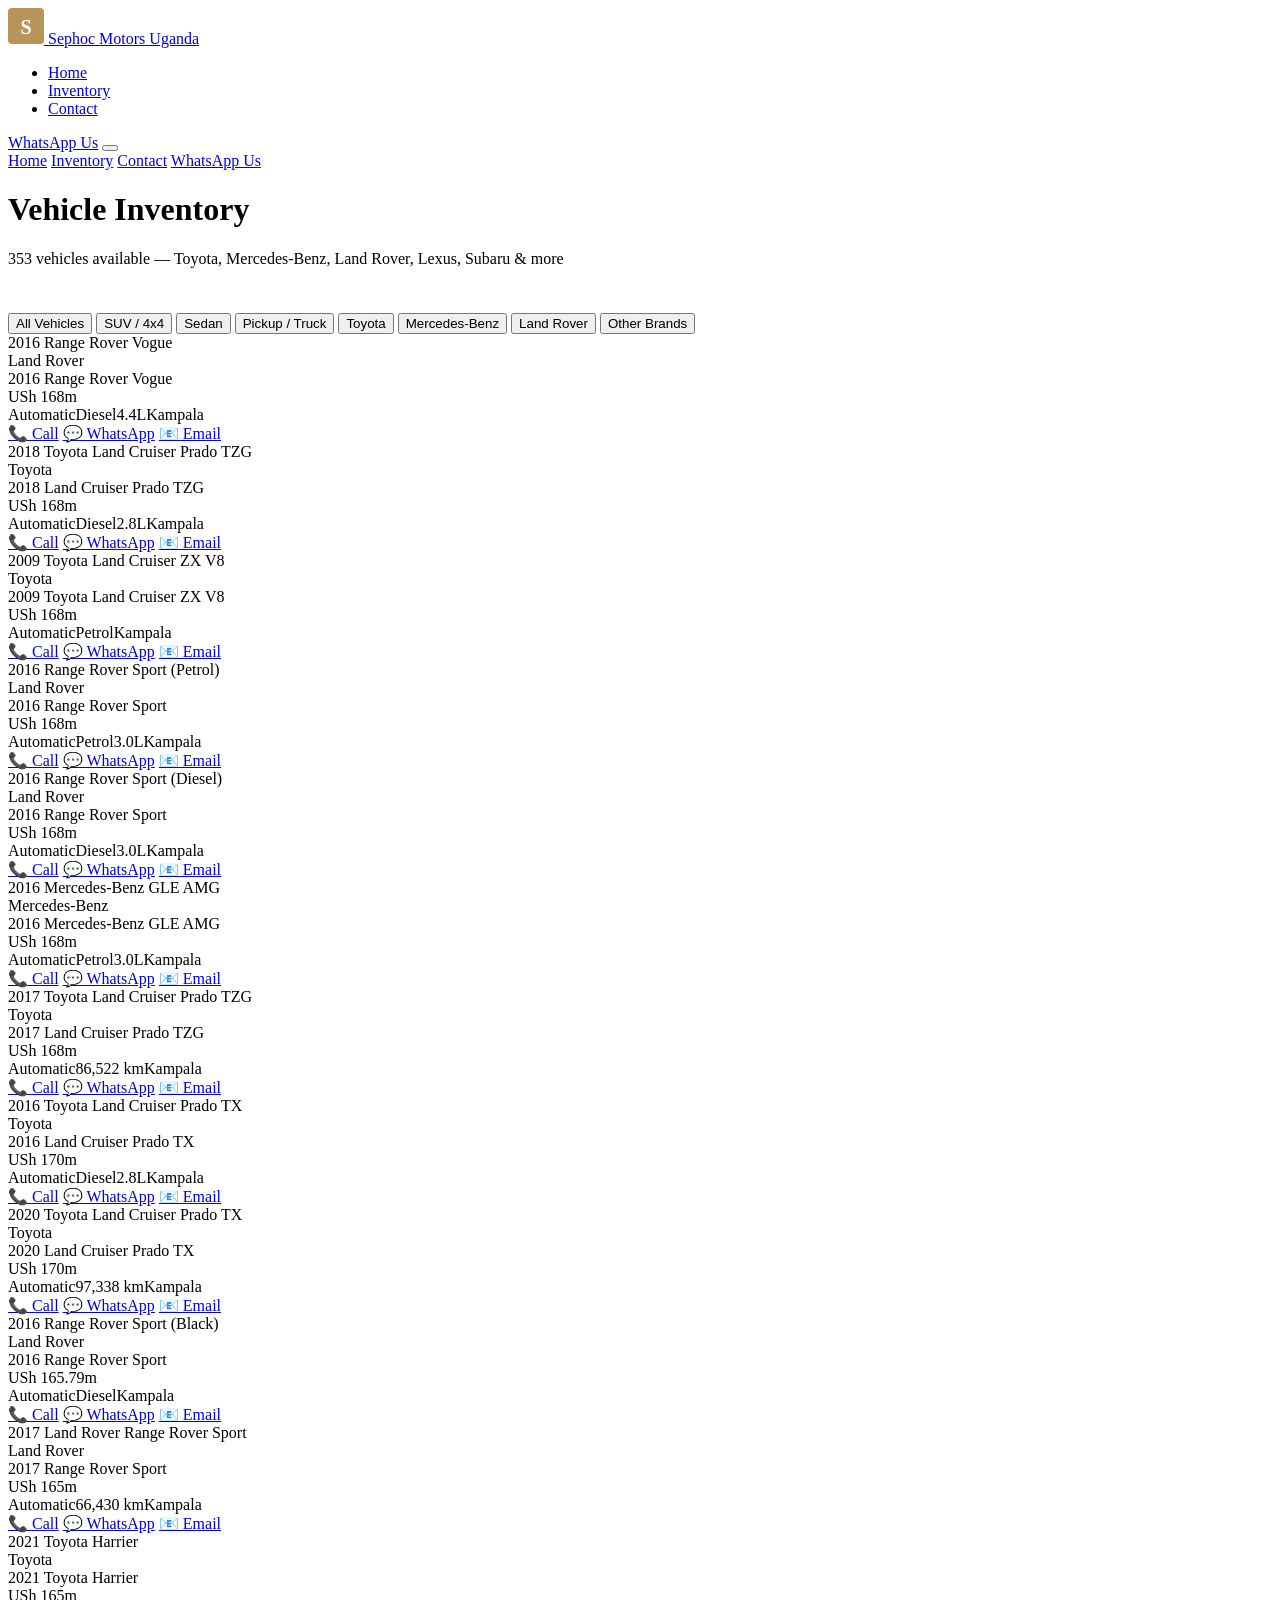
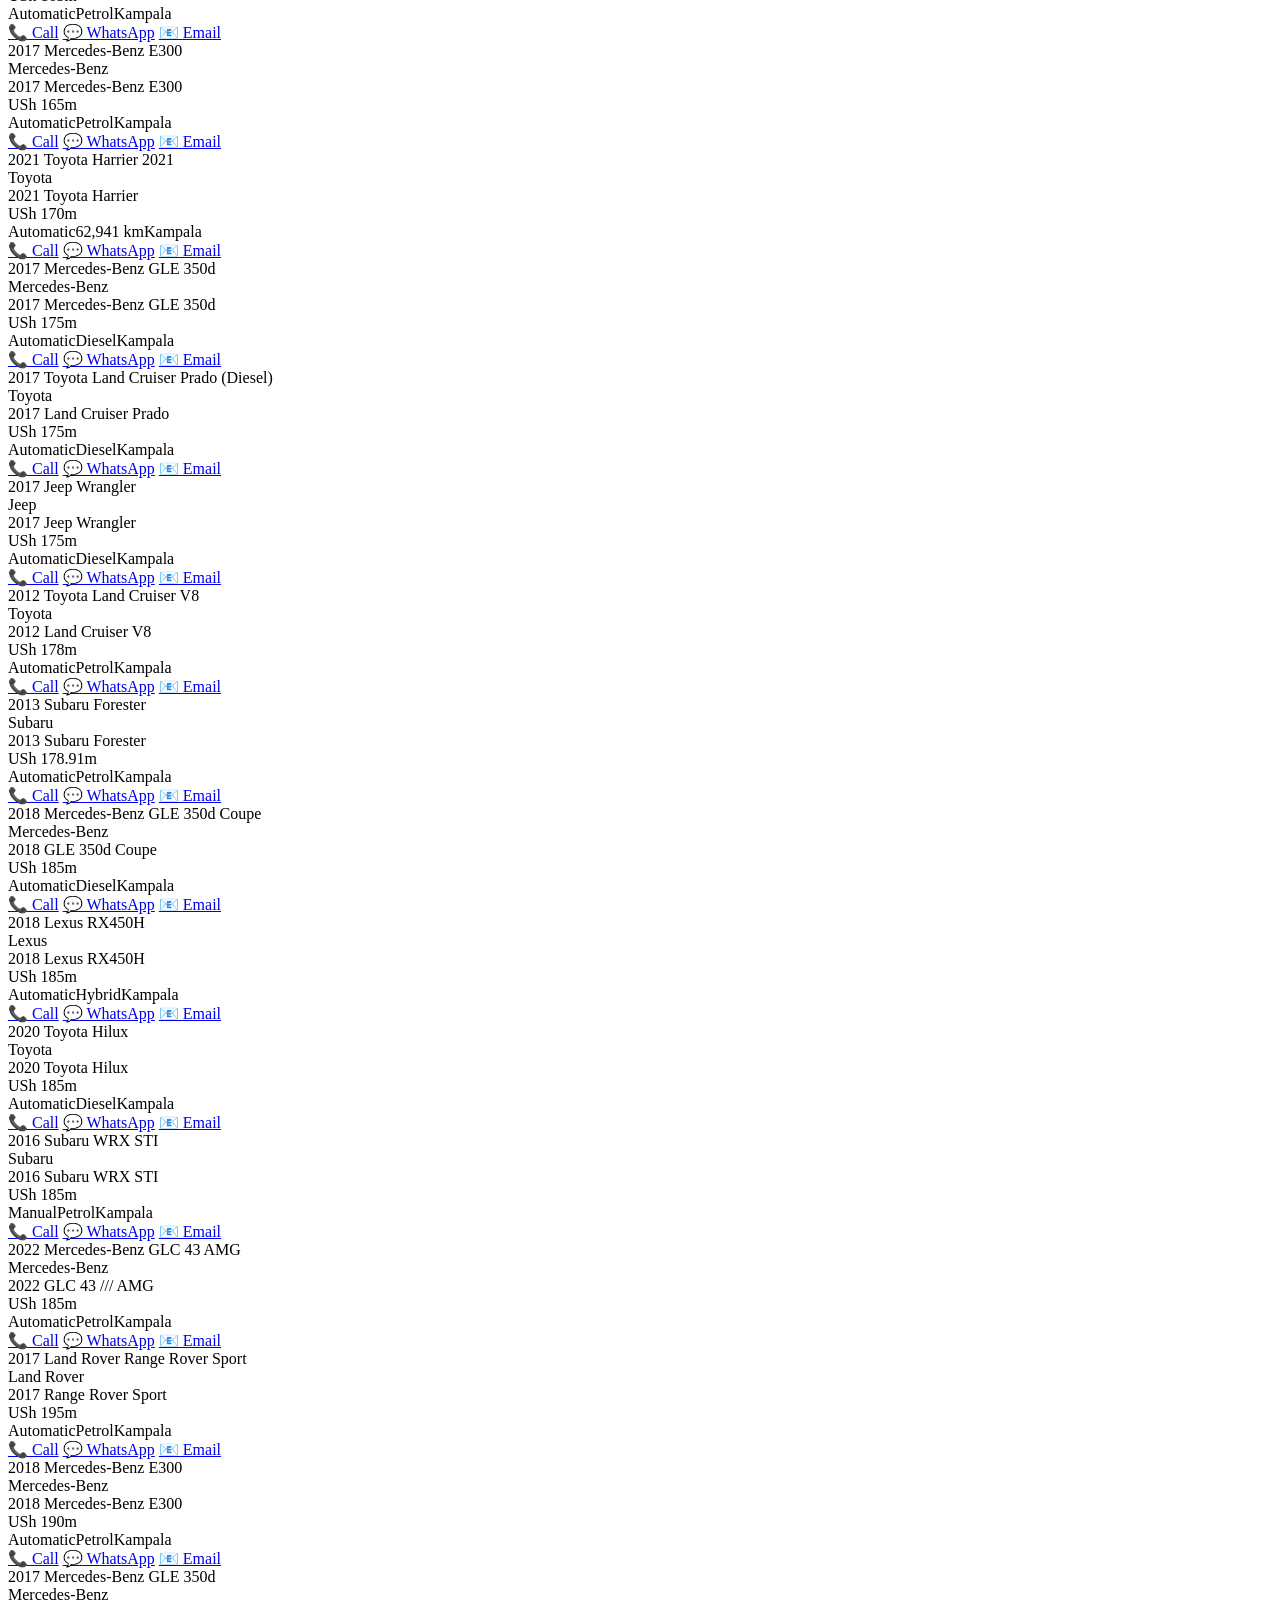
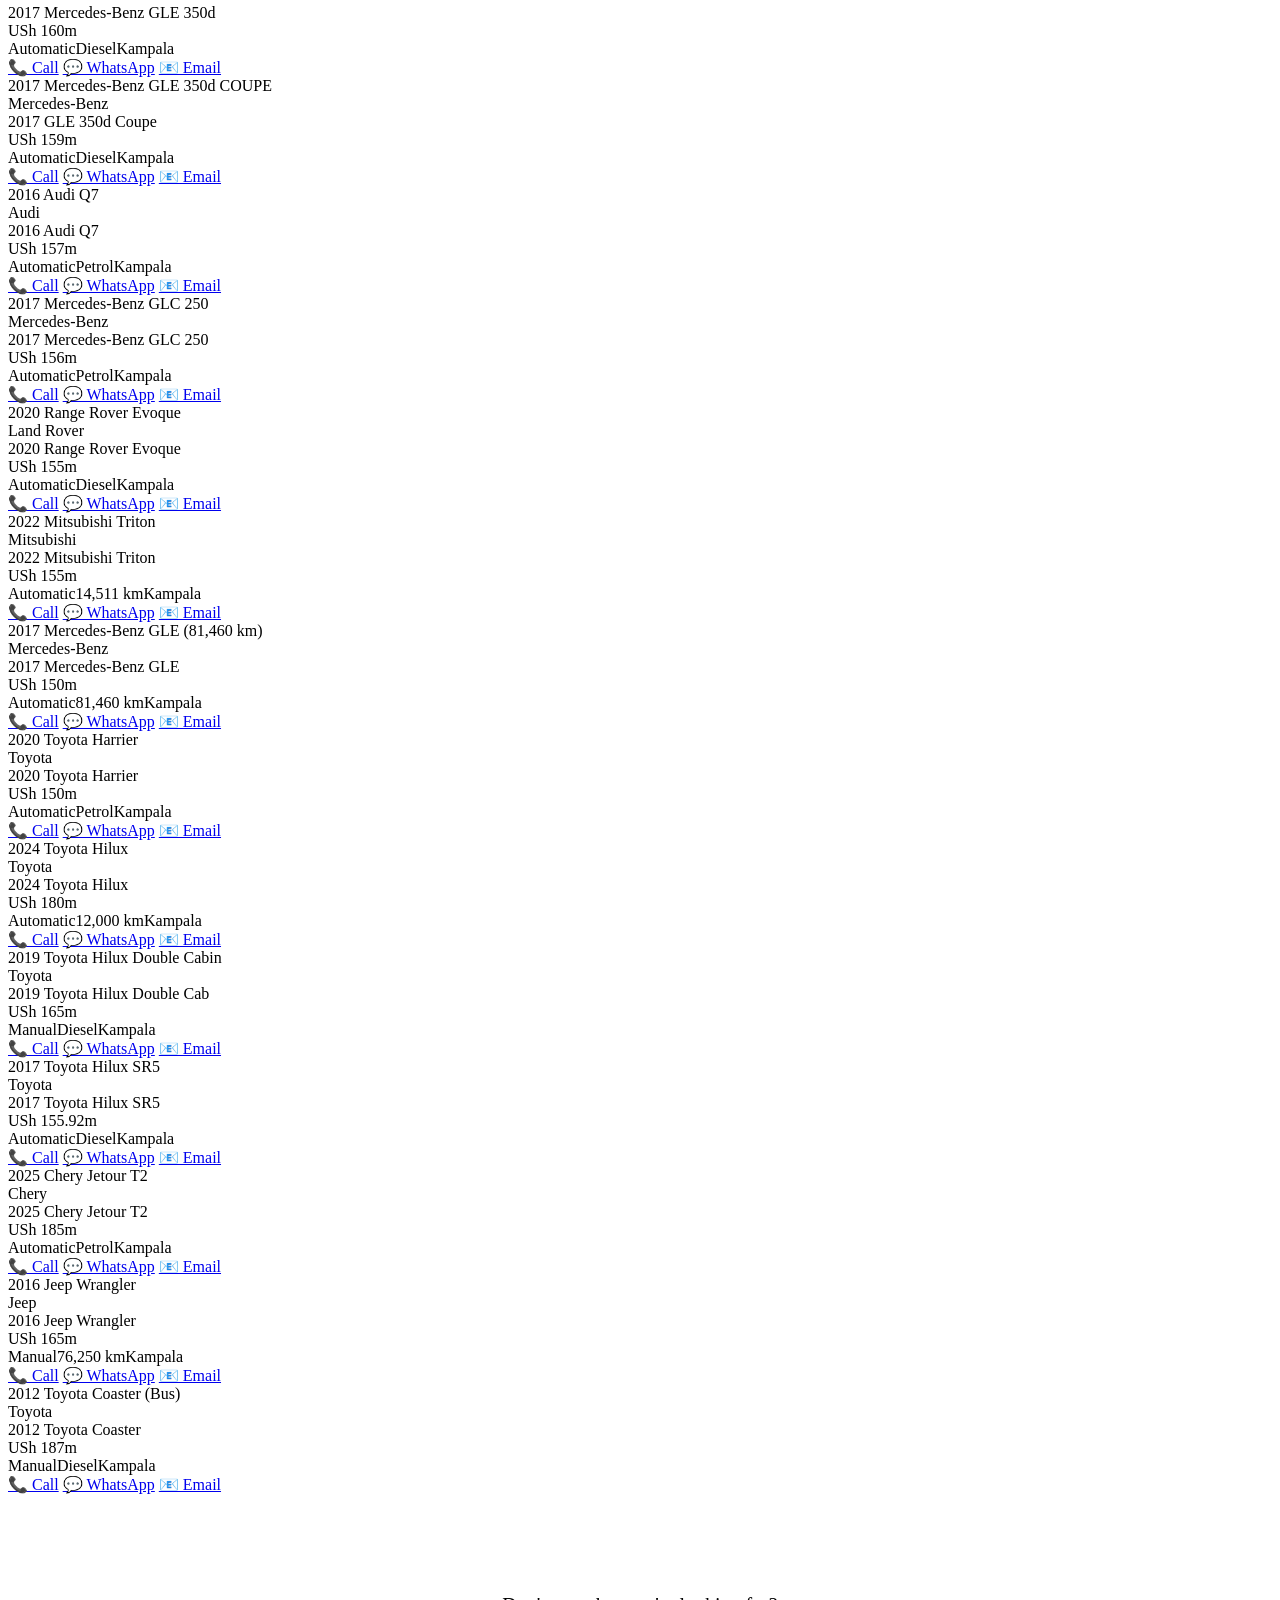
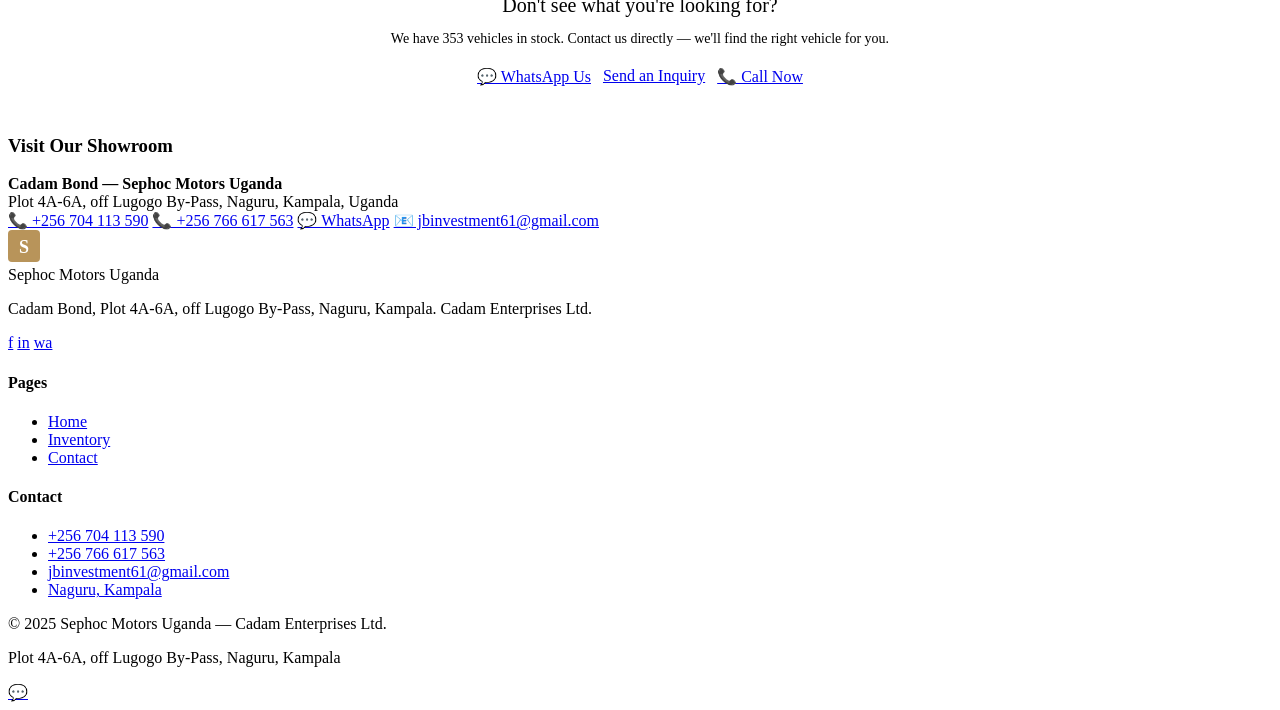
==== inventory.html @ d4e58c54 "Add files via upload" ====
<!DOCTYPE html>
<html lang="en">
<head>
<meta charset="UTF-8"/>
<meta name="viewport" content="width=device-width,initial-scale=1.0"/>
<title>Vehicle Inventory | Sephoc Motors Uganda — Cadam Bond, Naguru Kampala</title>
<meta name="description" content="Browse 353 vehicles at Sephoc Motors Uganda — Toyota, Mercedes-Benz, Land Rover, Lexus, Subaru, Jeep and more. Cadam Bond, Naguru, Kampala. Call +256704113590."/>
<meta name="keywords" content="cars for sale Uganda, Toyota Land Cruiser Uganda, Mercedes-Benz Uganda, Range Rover Uganda, Sephoc Motors inventory, buy car Kampala"/>
<meta name="robots" content="index,follow"/>
<link rel="stylesheet" href="style.css"/>
</head>
<body>

<!-- NAV -->
<nav class="nav">
  <div class="nav-inner">
    <a href="index.html" class="nav-logo">
      <svg width="36" height="36" viewBox="0 0 36 36" fill="none" xmlns="http://www.w3.org/2000/svg" style="flex-shrink:0;border-radius:4px;">
        <rect width="36" height="36" fill="#b8945a"/>
        <text x="18" y="26" text-anchor="middle" font-family="Georgia,serif" font-size="20" font-weight="bold" fill="white">S</text>
      </svg>
      <span>Sephoc <span>Motors</span> Uganda</span>
    </a>
    <ul class="nav-links">
      <li><a href="index.html">Home</a></li>
      <li><a href="inventory.html" class="active">Inventory</a></li>
      <li><a href="contact.html">Contact</a></li>
    </ul>
    <a href="https://wa.me/256704113590?text=Hi%20Sephoc%20Motors%2C%20I%27m%20interested%20in%20a%20vehicle." target="_blank" class="nav-cta">WhatsApp Us</a>
    <button class="nav-hamburger" onclick="toggleMenu()"><span></span><span></span><span></span></button>
  </div>
  <div class="mobile-menu" id="mobileMenu">
    <a href="index.html">Home</a>
    <a href="inventory.html">Inventory</a>
    <a href="contact.html">Contact</a>
    <a href="https://wa.me/256704113590?text=Hi%20Sephoc%20Motors%2C%20I%27m%20interested%20in%20a%20vehicle." target="_blank">WhatsApp Us</a>
  </div>
</nav>

<!-- PAGE HERO -->
<div class="page-hero">
  <h1>Vehicle <span>Inventory</span></h1>
  <p>353 vehicles available — Toyota, Mercedes-Benz, Land Rover, Lexus, Subaru & more</p>
  <p style="margin-top:8px;font-size:13px;color:rgba(255,255,255,0.4);">Cadam Bond, Plot 4A-6A, off Lugogo By-Pass, Naguru, Kampala &nbsp;|&nbsp; +256 704 113 590</p>
</div>

<!-- INVENTORY -->
<section class="section" style="background:var(--white);">
  <div class="container">

    <!-- Filter -->
    <div class="filter-bar" id="filterBar">
      <button class="filter-btn active" onclick="filterCars('all',this)">All Vehicles</button>
      <button class="filter-btn" onclick="filterCars('suv',this)">SUV / 4x4</button>
      <button class="filter-btn" onclick="filterCars('sedan',this)">Sedan</button>
      <button class="filter-btn" onclick="filterCars('pickup',this)">Pickup / Truck</button>
      <button class="filter-btn" onclick="filterCars('toyota',this)">Toyota</button>
      <button class="filter-btn" onclick="filterCars('mercedes',this)">Mercedes-Benz</button>
      <button class="filter-btn" onclick="filterCars('landrover',this)">Land Rover</button>
      <button class="filter-btn" onclick="filterCars('other',this)">Other Brands</button>
    </div>

    <div class="cars-grid" id="carsGrid">

      <!-- 1 -->
      <div class="car-card" data-type="suv" data-brand="landrover">
        <div class="car-img-placeholder">2016 Range Rover Vogue</div>
        <div class="car-info">
          <div class="car-make">Land Rover</div>
          <div class="car-name">2016 Range Rover Vogue</div>
          <div class="car-price">USh 168m</div>
          <div class="car-specs"><span class="spec-tag">Automatic</span><span class="spec-tag">Diesel</span><span class="spec-tag">4.4L</span><span class="spec-tag">Kampala</span></div>
        </div>
        <div class="card-actions">
          <a href="tel:+256704113590" class="btn btn-navy btn-sm">📞 Call</a>
          <a href="https://wa.me/256704113590?text=Hi%2C%20I%27m%20interested%20in%20the%202016%20Range%20Rover%20Vogue%20at%20USh%20168m." target="_blank" class="btn btn-wa btn-sm">💬 WhatsApp</a>
          <a href="mailto:jbinvestment61@gmail.com?subject=Inquiry%3A%202016%20Range%20Rover%20Vogue" class="btn btn-outline btn-sm">📧 Email</a>
        </div>
      </div>

      <!-- 2 -->
      <div class="car-card" data-type="suv" data-brand="toyota">
        <div class="car-img-placeholder">2018 Toyota Land Cruiser Prado TZG</div>
        <div class="car-info">
          <div class="car-make">Toyota</div>
          <div class="car-name">2018 Land Cruiser Prado TZG</div>
          <div class="car-price">USh 168m</div>
          <div class="car-specs"><span class="spec-tag">Automatic</span><span class="spec-tag">Diesel</span><span class="spec-tag">2.8L</span><span class="spec-tag">Kampala</span></div>
        </div>
        <div class="card-actions">
          <a href="tel:+256704113590" class="btn btn-navy btn-sm">📞 Call</a>
          <a href="https://wa.me/256704113590?text=Hi%2C%20I%27m%20interested%20in%20the%202018%20Toyota%20Land%20Cruiser%20Prado%20TZG%20at%20USh%20168m." target="_blank" class="btn btn-wa btn-sm">💬 WhatsApp</a>
          <a href="mailto:jbinvestment61@gmail.com?subject=Inquiry%3A%202018%20Toyota%20Land%20Cruiser%20Prado%20TZG" class="btn btn-outline btn-sm">📧 Email</a>
        </div>
      </div>

      <!-- 3 -->
      <div class="car-card" data-type="suv" data-brand="toyota">
        <div class="car-img-placeholder">2009 Toyota Land Cruiser ZX V8</div>
        <div class="car-info">
          <div class="car-make">Toyota</div>
          <div class="car-name">2009 Toyota Land Cruiser ZX V8</div>
          <div class="car-price">USh 168m</div>
          <div class="car-specs"><span class="spec-tag">Automatic</span><span class="spec-tag">Petrol</span><span class="spec-tag">Kampala</span></div>
        </div>
        <div class="card-actions">
          <a href="tel:+256704113590" class="btn btn-navy btn-sm">📞 Call</a>
          <a href="https://wa.me/256704113590?text=Hi%2C%20I%27m%20interested%20in%20the%202009%20Toyota%20Land%20Cruiser%20ZX%20V8%20at%20USh%20168m." target="_blank" class="btn btn-wa btn-sm">💬 WhatsApp</a>
          <a href="mailto:jbinvestment61@gmail.com?subject=Inquiry%3A%202009%20Toyota%20Land%20Cruiser%20ZX%20V8" class="btn btn-outline btn-sm">📧 Email</a>
        </div>
      </div>

      <!-- 4 -->
      <div class="car-card" data-type="suv" data-brand="landrover">
        <div class="car-img-placeholder">2016 Range Rover Sport (Petrol)</div>
        <div class="car-info">
          <div class="car-make">Land Rover</div>
          <div class="car-name">2016 Range Rover Sport</div>
          <div class="car-price">USh 168m</div>
          <div class="car-specs"><span class="spec-tag">Automatic</span><span class="spec-tag">Petrol</span><span class="spec-tag">3.0L</span><span class="spec-tag">Kampala</span></div>
        </div>
        <div class="card-actions">
          <a href="tel:+256704113590" class="btn btn-navy btn-sm">📞 Call</a>
          <a href="https://wa.me/256704113590?text=Hi%2C%20I%27m%20interested%20in%20the%202016%20Range%20Rover%20Sport%20(Petrol)%20at%20USh%20168m." target="_blank" class="btn btn-wa btn-sm">💬 WhatsApp</a>
          <a href="mailto:jbinvestment61@gmail.com?subject=Inquiry%3A%202016%20Range%20Rover%20Sport" class="btn btn-outline btn-sm">📧 Email</a>
        </div>
      </div>

      <!-- 5 -->
      <div class="car-card" data-type="suv" data-brand="landrover">
        <div class="car-img-placeholder">2016 Range Rover Sport (Diesel)</div>
        <div class="car-info">
          <div class="car-make">Land Rover</div>
          <div class="car-name">2016 Range Rover Sport</div>
          <div class="car-price">USh 168m</div>
          <div class="car-specs"><span class="spec-tag">Automatic</span><span class="spec-tag">Diesel</span><span class="spec-tag">3.0L</span><span class="spec-tag">Kampala</span></div>
        </div>
        <div class="card-actions">
          <a href="tel:+256704113590" class="btn btn-navy btn-sm">📞 Call</a>
          <a href="https://wa.me/256704113590?text=Hi%2C%20I%27m%20interested%20in%20the%202016%20Range%20Rover%20Sport%20Diesel%20at%20USh%20168m." target="_blank" class="btn btn-wa btn-sm">💬 WhatsApp</a>
          <a href="mailto:jbinvestment61@gmail.com?subject=Inquiry%3A%202016%20Range%20Rover%20Sport%20Diesel" class="btn btn-outline btn-sm">📧 Email</a>
        </div>
      </div>

      <!-- 6 -->
      <div class="car-card" data-type="suv" data-brand="mercedes">
        <div class="car-img-placeholder">2016 Mercedes-Benz GLE AMG</div>
        <div class="car-info">
          <div class="car-make">Mercedes-Benz</div>
          <div class="car-name">2016 Mercedes-Benz GLE AMG</div>
          <div class="car-price">USh 168m</div>
          <div class="car-specs"><span class="spec-tag">Automatic</span><span class="spec-tag">Petrol</span><span class="spec-tag">3.0L</span><span class="spec-tag">Kampala</span></div>
        </div>
        <div class="card-actions">
          <a href="tel:+256704113590" class="btn btn-navy btn-sm">📞 Call</a>
          <a href="https://wa.me/256704113590?text=Hi%2C%20I%27m%20interested%20in%20the%202016%20Mercedes-Benz%20GLE%20AMG%20at%20USh%20168m." target="_blank" class="btn btn-wa btn-sm">💬 WhatsApp</a>
          <a href="mailto:jbinvestment61@gmail.com?subject=Inquiry%3A%202016%20Mercedes-Benz%20GLE%20AMG" class="btn btn-outline btn-sm">📧 Email</a>
        </div>
      </div>

      <!-- 7 -->
      <div class="car-card" data-type="suv" data-brand="toyota">
        <div class="car-img-placeholder">2017 Toyota Land Cruiser Prado TZG</div>
        <div class="car-info">
          <div class="car-make">Toyota</div>
          <div class="car-name">2017 Land Cruiser Prado TZG</div>
          <div class="car-price">USh 168m</div>
          <div class="car-specs"><span class="spec-tag">Automatic</span><span class="spec-tag">86,522 km</span><span class="spec-tag">Kampala</span></div>
        </div>
        <div class="card-actions">
          <a href="tel:+256704113590" class="btn btn-navy btn-sm">📞 Call</a>
          <a href="https://wa.me/256704113590?text=Hi%2C%20I%27m%20interested%20in%20the%202017%20Toyota%20Land%20Cruiser%20Prado%20TZG%20at%20USh%20168m." target="_blank" class="btn btn-wa btn-sm">💬 WhatsApp</a>
          <a href="mailto:jbinvestment61@gmail.com?subject=Inquiry%3A%202017%20Toyota%20Land%20Cruiser%20Prado%20TZG" class="btn btn-outline btn-sm">📧 Email</a>
        </div>
      </div>

      <!-- 8 -->
      <div class="car-card" data-type="suv" data-brand="toyota">
        <div class="car-img-placeholder">2016 Toyota Land Cruiser Prado TX</div>
        <div class="car-info">
          <div class="car-make">Toyota</div>
          <div class="car-name">2016 Land Cruiser Prado TX</div>
          <div class="car-price">USh 170m</div>
          <div class="car-specs"><span class="spec-tag">Automatic</span><span class="spec-tag">Diesel</span><span class="spec-tag">2.8L</span><span class="spec-tag">Kampala</span></div>
        </div>
        <div class="card-actions">
          <a href="tel:+256704113590" class="btn btn-navy btn-sm">📞 Call</a>
          <a href="https://wa.me/256704113590?text=Hi%2C%20I%27m%20interested%20in%20the%202016%20Toyota%20Land%20Cruiser%20Prado%20TX%20at%20USh%20170m." target="_blank" class="btn btn-wa btn-sm">💬 WhatsApp</a>
          <a href="mailto:jbinvestment61@gmail.com?subject=Inquiry%3A%202016%20Toyota%20Land%20Cruiser%20Prado%20TX" class="btn btn-outline btn-sm">📧 Email</a>
        </div>
      </div>

      <!-- 9 -->
      <div class="car-card" data-type="suv" data-brand="toyota">
        <div class="car-img-placeholder">2020 Toyota Land Cruiser Prado TX</div>
        <div class="car-info">
          <div class="car-make">Toyota</div>
          <div class="car-name">2020 Land Cruiser Prado TX</div>
          <div class="car-price">USh 170m</div>
          <div class="car-specs"><span class="spec-tag">Automatic</span><span class="spec-tag">97,338 km</span><span class="spec-tag">Kampala</span></div>
        </div>
        <div class="card-actions">
          <a href="tel:+256704113590" class="btn btn-navy btn-sm">📞 Call</a>
          <a href="https://wa.me/256704113590?text=Hi%2C%20I%27m%20interested%20in%20the%202020%20Toyota%20Land%20Cruiser%20Prado%20TX%20at%20USh%20170m." target="_blank" class="btn btn-wa btn-sm">💬 WhatsApp</a>
          <a href="mailto:jbinvestment61@gmail.com?subject=Inquiry%3A%202020%20Toyota%20Land%20Cruiser%20Prado%20TX" class="btn btn-outline btn-sm">📧 Email</a>
        </div>
      </div>

      <!-- 10 -->
      <div class="car-card" data-type="suv" data-brand="landrover">
        <div class="car-img-placeholder">2016 Range Rover Sport (Black)</div>
        <div class="car-info">
          <div class="car-make">Land Rover</div>
          <div class="car-name">2016 Range Rover Sport</div>
          <div class="car-price">USh 165.79m</div>
          <div class="car-specs"><span class="spec-tag">Automatic</span><span class="spec-tag">Diesel</span><span class="spec-tag">Kampala</span></div>
        </div>
        <div class="card-actions">
          <a href="tel:+256704113590" class="btn btn-navy btn-sm">📞 Call</a>
          <a href="https://wa.me/256704113590?text=Hi%2C%20I%27m%20interested%20in%20the%202016%20Range%20Rover%20Sport%20at%20USh%20165.79m." target="_blank" class="btn btn-wa btn-sm">💬 WhatsApp</a>
          <a href="mailto:jbinvestment61@gmail.com?subject=Inquiry%3A%202016%20Range%20Rover%20Sport" class="btn btn-outline btn-sm">📧 Email</a>
        </div>
      </div>

      <!-- 11 -->
      <div class="car-card" data-type="suv" data-brand="landrover">
        <div class="car-img-placeholder">2017 Land Rover Range Rover Sport</div>
        <div class="car-info">
          <div class="car-make">Land Rover</div>
          <div class="car-name">2017 Range Rover Sport</div>
          <div class="car-price">USh 165m</div>
          <div class="car-specs"><span class="spec-tag">Automatic</span><span class="spec-tag">66,430 km</span><span class="spec-tag">Kampala</span></div>
        </div>
        <div class="card-actions">
          <a href="tel:+256704113590" class="btn btn-navy btn-sm">📞 Call</a>
          <a href="https://wa.me/256704113590?text=Hi%2C%20I%27m%20interested%20in%20the%202017%20Range%20Rover%20Sport%20at%20USh%20165m." target="_blank" class="btn btn-wa btn-sm">💬 WhatsApp</a>
          <a href="mailto:jbinvestment61@gmail.com?subject=Inquiry%3A%202017%20Range%20Rover%20Sport" class="btn btn-outline btn-sm">📧 Email</a>
        </div>
      </div>

      <!-- 12 -->
      <div class="car-card" data-type="suv" data-brand="toyota">
        <div class="car-img-placeholder">2021 Toyota Harrier</div>
        <div class="car-info">
          <div class="car-make">Toyota</div>
          <div class="car-name">2021 Toyota Harrier</div>
          <div class="car-price">USh 165m</div>
          <div class="car-specs"><span class="spec-tag">Automatic</span><span class="spec-tag">Petrol</span><span class="spec-tag">Kampala</span></div>
        </div>
        <div class="card-actions">
          <a href="tel:+256704113590" class="btn btn-navy btn-sm">📞 Call</a>
          <a href="https://wa.me/256704113590?text=Hi%2C%20I%27m%20interested%20in%20the%202021%20Toyota%20Harrier%20at%20USh%20165m." target="_blank" class="btn btn-wa btn-sm">💬 WhatsApp</a>
          <a href="mailto:jbinvestment61@gmail.com?subject=Inquiry%3A%202021%20Toyota%20Harrier" class="btn btn-outline btn-sm">📧 Email</a>
        </div>
      </div>

      <!-- 13 -->
      <div class="car-card" data-type="sedan" data-brand="mercedes">
        <div class="car-img-placeholder">2017 Mercedes-Benz E300</div>
        <div class="car-info">
          <div class="car-make">Mercedes-Benz</div>
          <div class="car-name">2017 Mercedes-Benz E300</div>
          <div class="car-price">USh 165m</div>
          <div class="car-specs"><span class="spec-tag">Automatic</span><span class="spec-tag">Petrol</span><span class="spec-tag">Kampala</span></div>
        </div>
        <div class="card-actions">
          <a href="tel:+256704113590" class="btn btn-navy btn-sm">📞 Call</a>
          <a href="https://wa.me/256704113590?text=Hi%2C%20I%27m%20interested%20in%20the%202017%20Mercedes-Benz%20E300%20at%20USh%20165m." target="_blank" class="btn btn-wa btn-sm">💬 WhatsApp</a>
          <a href="mailto:jbinvestment61@gmail.com?subject=Inquiry%3A%202017%20Mercedes-Benz%20E300" class="btn btn-outline btn-sm">📧 Email</a>
        </div>
      </div>

      <!-- 14 -->
      <div class="car-card" data-type="suv" data-brand="toyota">
        <div class="car-img-placeholder">2021 Toyota Harrier 2021</div>
        <div class="car-info">
          <div class="car-make">Toyota</div>
          <div class="car-name">2021 Toyota Harrier</div>
          <div class="car-price">USh 170m</div>
          <div class="car-specs"><span class="spec-tag">Automatic</span><span class="spec-tag">62,941 km</span><span class="spec-tag">Kampala</span></div>
        </div>
        <div class="card-actions">
          <a href="tel:+256704113590" class="btn btn-navy btn-sm">📞 Call</a>
          <a href="https://wa.me/256704113590?text=Hi%2C%20I%27m%20interested%20in%20the%202021%20Toyota%20Harrier%20at%20USh%20170m." target="_blank" class="btn btn-wa btn-sm">💬 WhatsApp</a>
          <a href="mailto:jbinvestment61@gmail.com?subject=Inquiry%3A%202021%20Toyota%20Harrier%20170m" class="btn btn-outline btn-sm">📧 Email</a>
        </div>
      </div>

      <!-- 15 -->
      <div class="car-card" data-type="suv" data-brand="mercedes">
        <div class="car-img-placeholder">2017 Mercedes-Benz GLE 350d</div>
        <div class="car-info">
          <div class="car-make">Mercedes-Benz</div>
          <div class="car-name">2017 Mercedes-Benz GLE 350d</div>
          <div class="car-price">USh 175m</div>
          <div class="car-specs"><span class="spec-tag">Automatic</span><span class="spec-tag">Diesel</span><span class="spec-tag">Kampala</span></div>
        </div>
        <div class="card-actions">
          <a href="tel:+256704113590" class="btn btn-navy btn-sm">📞 Call</a>
          <a href="https://wa.me/256704113590?text=Hi%2C%20I%27m%20interested%20in%20the%202017%20Mercedes-Benz%20GLE%20350d%20at%20USh%20175m." target="_blank" class="btn btn-wa btn-sm">💬 WhatsApp</a>
          <a href="mailto:jbinvestment61@gmail.com?subject=Inquiry%3A%202017%20Mercedes-Benz%20GLE%20350d%20175m" class="btn btn-outline btn-sm">📧 Email</a>
        </div>
      </div>

      <!-- 16 -->
      <div class="car-card" data-type="suv" data-brand="toyota">
        <div class="car-img-placeholder">2017 Toyota Land Cruiser Prado (Diesel)</div>
        <div class="car-info">
          <div class="car-make">Toyota</div>
          <div class="car-name">2017 Land Cruiser Prado</div>
          <div class="car-price">USh 175m</div>
          <div class="car-specs"><span class="spec-tag">Automatic</span><span class="spec-tag">Diesel</span><span class="spec-tag">Kampala</span></div>
        </div>
        <div class="card-actions">
          <a href="tel:+256704113590" class="btn btn-navy btn-sm">📞 Call</a>
          <a href="https://wa.me/256704113590?text=Hi%2C%20I%27m%20interested%20in%20the%202017%20Toyota%20Land%20Cruiser%20Prado%20at%20USh%20175m." target="_blank" class="btn btn-wa btn-sm">💬 WhatsApp</a>
          <a href="mailto:jbinvestment61@gmail.com?subject=Inquiry%3A%202017%20Toyota%20Land%20Cruiser%20Prado%20175m" class="btn btn-outline btn-sm">📧 Email</a>
        </div>
      </div>

      <!-- 17 -->
      <div class="car-card" data-type="suv" data-brand="other">
        <div class="car-img-placeholder">2017 Jeep Wrangler</div>
        <div class="car-info">
          <div class="car-make">Jeep</div>
          <div class="car-name">2017 Jeep Wrangler</div>
          <div class="car-price">USh 175m</div>
          <div class="car-specs"><span class="spec-tag">Automatic</span><span class="spec-tag">Diesel</span><span class="spec-tag">Kampala</span></div>
        </div>
        <div class="card-actions">
          <a href="tel:+256704113590" class="btn btn-navy btn-sm">📞 Call</a>
          <a href="https://wa.me/256704113590?text=Hi%2C%20I%27m%20interested%20in%20the%202017%20Jeep%20Wrangler%20at%20USh%20175m." target="_blank" class="btn btn-wa btn-sm">💬 WhatsApp</a>
          <a href="mailto:jbinvestment61@gmail.com?subject=Inquiry%3A%202017%20Jeep%20Wrangler" class="btn btn-outline btn-sm">📧 Email</a>
        </div>
      </div>

      <!-- 18 -->
      <div class="car-card" data-type="suv" data-brand="other">
        <div class="car-img-placeholder">2012 Toyota Land Cruiser V8</div>
        <div class="car-info">
          <div class="car-make">Toyota</div>
          <div class="car-name">2012 Land Cruiser V8</div>
          <div class="car-price">USh 178m</div>
          <div class="car-specs"><span class="spec-tag">Automatic</span><span class="spec-tag">Petrol</span><span class="spec-tag">Kampala</span></div>
        </div>
        <div class="card-actions">
          <a href="tel:+256704113590" class="btn btn-navy btn-sm">📞 Call</a>
          <a href="https://wa.me/256704113590?text=Hi%2C%20I%27m%20interested%20in%20the%202012%20Toyota%20Land%20Cruiser%20V8%20at%20USh%20178m." target="_blank" class="btn btn-wa btn-sm">💬 WhatsApp</a>
          <a href="mailto:jbinvestment61@gmail.com?subject=Inquiry%3A%202012%20Toyota%20Land%20Cruiser%20V8" class="btn btn-outline btn-sm">📧 Email</a>
        </div>
      </div>

      <!-- 19 -->
      <div class="car-card" data-type="suv" data-brand="other">
        <div class="car-img-placeholder">2013 Subaru Forester</div>
        <div class="car-info">
          <div class="car-make">Subaru</div>
          <div class="car-name">2013 Subaru Forester</div>
          <div class="car-price">USh 178.91m</div>
          <div class="car-specs"><span class="spec-tag">Automatic</span><span class="spec-tag">Petrol</span><span class="spec-tag">Kampala</span></div>
        </div>
        <div class="card-actions">
          <a href="tel:+256704113590" class="btn btn-navy btn-sm">📞 Call</a>
          <a href="https://wa.me/256704113590?text=Hi%2C%20I%27m%20interested%20in%20the%202013%20Subaru%20Forester%20at%20USh%20178.91m." target="_blank" class="btn btn-wa btn-sm">💬 WhatsApp</a>
          <a href="mailto:jbinvestment61@gmail.com?subject=Inquiry%3A%202013%20Subaru%20Forester" class="btn btn-outline btn-sm">📧 Email</a>
        </div>
      </div>

      <!-- 20 -->
      <div class="car-card" data-type="suv" data-brand="mercedes">
        <div class="car-img-placeholder">2018 Mercedes-Benz GLE 350d Coupe</div>
        <div class="car-info">
          <div class="car-make">Mercedes-Benz</div>
          <div class="car-name">2018 GLE 350d Coupe</div>
          <div class="car-price">USh 185m</div>
          <div class="car-specs"><span class="spec-tag">Automatic</span><span class="spec-tag">Diesel</span><span class="spec-tag">Kampala</span></div>
        </div>
        <div class="card-actions">
          <a href="tel:+256704113590" class="btn btn-navy btn-sm">📞 Call</a>
          <a href="https://wa.me/256704113590?text=Hi%2C%20I%27m%20interested%20in%20the%202018%20Mercedes-Benz%20GLE%20350d%20Coupe%20at%20USh%20185m." target="_blank" class="btn btn-wa btn-sm">💬 WhatsApp</a>
          <a href="mailto:jbinvestment61@gmail.com?subject=Inquiry%3A%202018%20Mercedes-Benz%20GLE%20350d%20Coupe" class="btn btn-outline btn-sm">📧 Email</a>
        </div>
      </div>

      <!-- 21 -->
      <div class="car-card" data-type="suv" data-brand="other">
        <div class="car-img-placeholder">2018 Lexus RX450H</div>
        <div class="car-info">
          <div class="car-make">Lexus</div>
          <div class="car-name">2018 Lexus RX450H</div>
          <div class="car-price">USh 185m</div>
          <div class="car-specs"><span class="spec-tag">Automatic</span><span class="spec-tag">Hybrid</span><span class="spec-tag">Kampala</span></div>
        </div>
        <div class="card-actions">
          <a href="tel:+256704113590" class="btn btn-navy btn-sm">📞 Call</a>
          <a href="https://wa.me/256704113590?text=Hi%2C%20I%27m%20interested%20in%20the%202018%20Lexus%20RX450H%20at%20USh%20185m." target="_blank" class="btn btn-wa btn-sm">💬 WhatsApp</a>
          <a href="mailto:jbinvestment61@gmail.com?subject=Inquiry%3A%202018%20Lexus%20RX450H" class="btn btn-outline btn-sm">📧 Email</a>
        </div>
      </div>

      <!-- 22 -->
      <div class="car-card" data-type="pickup" data-brand="toyota">
        <div class="car-img-placeholder">2020 Toyota Hilux</div>
        <div class="car-info">
          <div class="car-make">Toyota</div>
          <div class="car-name">2020 Toyota Hilux</div>
          <div class="car-price">USh 185m</div>
          <div class="car-specs"><span class="spec-tag">Automatic</span><span class="spec-tag">Diesel</span><span class="spec-tag">Kampala</span></div>
        </div>
        <div class="card-actions">
          <a href="tel:+256704113590" class="btn btn-navy btn-sm">📞 Call</a>
          <a href="https://wa.me/256704113590?text=Hi%2C%20I%27m%20interested%20in%20the%202020%20Toyota%20Hilux%20at%20USh%20185m." target="_blank" class="btn btn-wa btn-sm">💬 WhatsApp</a>
          <a href="mailto:jbinvestment61@gmail.com?subject=Inquiry%3A%202020%20Toyota%20Hilux" class="btn btn-outline btn-sm">📧 Email</a>
        </div>
      </div>

      <!-- 23 -->
      <div class="car-card" data-type="other" data-brand="other">
        <div class="car-img-placeholder">2016 Subaru WRX STI</div>
        <div class="car-info">
          <div class="car-make">Subaru</div>
          <div class="car-name">2016 Subaru WRX STI</div>
          <div class="car-price">USh 185m</div>
          <div class="car-specs"><span class="spec-tag">Manual</span><span class="spec-tag">Petrol</span><span class="spec-tag">Kampala</span></div>
        </div>
        <div class="card-actions">
          <a href="tel:+256704113590" class="btn btn-navy btn-sm">📞 Call</a>
          <a href="https://wa.me/256704113590?text=Hi%2C%20I%27m%20interested%20in%20the%202016%20Subaru%20WRX%20STI%20at%20USh%20185m." target="_blank" class="btn btn-wa btn-sm">💬 WhatsApp</a>
          <a href="mailto:jbinvestment61@gmail.com?subject=Inquiry%3A%202016%20Subaru%20WRX%20STI" class="btn btn-outline btn-sm">📧 Email</a>
        </div>
      </div>

      <!-- 24 -->
      <div class="car-card" data-type="suv" data-brand="mercedes">
        <div class="car-img-placeholder">2022 Mercedes-Benz GLC 43 AMG</div>
        <div class="car-info">
          <div class="car-make">Mercedes-Benz</div>
          <div class="car-name">2022 GLC 43 /// AMG</div>
          <div class="car-price">USh 185m</div>
          <div class="car-specs"><span class="spec-tag">Automatic</span><span class="spec-tag">Petrol</span><span class="spec-tag">Kampala</span></div>
        </div>
        <div class="card-actions">
          <a href="tel:+256704113590" class="btn btn-navy btn-sm">📞 Call</a>
          <a href="https://wa.me/256704113590?text=Hi%2C%20I%27m%20interested%20in%20the%202022%20Mercedes-Benz%20GLC%2043%20AMG%20at%20USh%20185m." target="_blank" class="btn btn-wa btn-sm">💬 WhatsApp</a>
          <a href="mailto:jbinvestment61@gmail.com?subject=Inquiry%3A%202022%20Mercedes-Benz%20GLC%2043%20AMG" class="btn btn-outline btn-sm">📧 Email</a>
        </div>
      </div>

      <!-- 25 -->
      <div class="car-card" data-type="suv" data-brand="landrover">
        <div class="car-img-placeholder">2017 Land Rover Range Rover Sport</div>
        <div class="car-info">
          <div class="car-make">Land Rover</div>
          <div class="car-name">2017 Range Rover Sport</div>
          <div class="car-price">USh 195m</div>
          <div class="car-specs"><span class="spec-tag">Automatic</span><span class="spec-tag">Petrol</span><span class="spec-tag">Kampala</span></div>
        </div>
        <div class="card-actions">
          <a href="tel:+256704113590" class="btn btn-navy btn-sm">📞 Call</a>
          <a href="https://wa.me/256704113590?text=Hi%2C%20I%27m%20interested%20in%20the%202017%20Range%20Rover%20Sport%20at%20USh%20195m." target="_blank" class="btn btn-wa btn-sm">💬 WhatsApp</a>
          <a href="mailto:jbinvestment61@gmail.com?subject=Inquiry%3A%202017%20Range%20Rover%20Sport%20195m" class="btn btn-outline btn-sm">📧 Email</a>
        </div>
      </div>

      <!-- 26 -->
      <div class="car-card" data-type="suv" data-brand="mercedes">
        <div class="car-img-placeholder">2018 Mercedes-Benz E300</div>
        <div class="car-info">
          <div class="car-make">Mercedes-Benz</div>
          <div class="car-name">2018 Mercedes-Benz E300</div>
          <div class="car-price">USh 190m</div>
          <div class="car-specs"><span class="spec-tag">Automatic</span><span class="spec-tag">Petrol</span><span class="spec-tag">Kampala</span></div>
        </div>
        <div class="card-actions">
          <a href="tel:+256704113590" class="btn btn-navy btn-sm">📞 Call</a>
          <a href="https://wa.me/256704113590?text=Hi%2C%20I%27m%20interested%20in%20the%202018%20Mercedes-Benz%20E300%20at%20USh%20190m." target="_blank" class="btn btn-wa btn-sm">💬 WhatsApp</a>
          <a href="mailto:jbinvestment61@gmail.com?subject=Inquiry%3A%202018%20Mercedes-Benz%20E300" class="btn btn-outline btn-sm">📧 Email</a>
        </div>
      </div>

      <!-- 27 -->
      <div class="car-card" data-type="suv" data-brand="mercedes">
        <div class="car-img-placeholder">2017 Mercedes-Benz GLE 350d</div>
        <div class="car-info">
          <div class="car-make">Mercedes-Benz</div>
          <div class="car-name">2017 Mercedes-Benz GLE 350d</div>
          <div class="car-price">USh 160m</div>
          <div class="car-specs"><span class="spec-tag">Automatic</span><span class="spec-tag">Diesel</span><span class="spec-tag">Kampala</span></div>
        </div>
        <div class="card-actions">
          <a href="tel:+256704113590" class="btn btn-navy btn-sm">📞 Call</a>
          <a href="https://wa.me/256704113590?text=Hi%2C%20I%27m%20interested%20in%20the%202017%20Mercedes-Benz%20GLE%20350d%20at%20USh%20160m." target="_blank" class="btn btn-wa btn-sm">💬 WhatsApp</a>
          <a href="mailto:jbinvestment61@gmail.com?subject=Inquiry%3A%202017%20Mercedes-Benz%20GLE%20350d%20160m" class="btn btn-outline btn-sm">📧 Email</a>
        </div>
      </div>

      <!-- 28 -->
      <div class="car-card" data-type="suv" data-brand="mercedes">
        <div class="car-img-placeholder">2017 Mercedes-Benz GLE 350d COUPE</div>
        <div class="car-info">
          <div class="car-make">Mercedes-Benz</div>
          <div class="car-name">2017 GLE 350d Coupe</div>
          <div class="car-price">USh 159m</div>
          <div class="car-specs"><span class="spec-tag">Automatic</span><span class="spec-tag">Diesel</span><span class="spec-tag">Kampala</span></div>
        </div>
        <div class="card-actions">
          <a href="tel:+256704113590" class="btn btn-navy btn-sm">📞 Call</a>
          <a href="https://wa.me/256704113590?text=Hi%2C%20I%27m%20interested%20in%20the%202017%20Mercedes-Benz%20GLE%20350d%20Coupe%20at%20USh%20159m." target="_blank" class="btn btn-wa btn-sm">💬 WhatsApp</a>
          <a href="mailto:jbinvestment61@gmail.com?subject=Inquiry%3A%202017%20Mercedes-Benz%20GLE%20350d%20Coupe" class="btn btn-outline btn-sm">📧 Email</a>
        </div>
      </div>

      <!-- 29 -->
      <div class="car-card" data-type="suv" data-brand="other">
        <div class="car-img-placeholder">2016 Audi Q7</div>
        <div class="car-info">
          <div class="car-make">Audi</div>
          <div class="car-name">2016 Audi Q7</div>
          <div class="car-price">USh 157m</div>
          <div class="car-specs"><span class="spec-tag">Automatic</span><span class="spec-tag">Petrol</span><span class="spec-tag">Kampala</span></div>
        </div>
        <div class="card-actions">
          <a href="tel:+256704113590" class="btn btn-navy btn-sm">📞 Call</a>
          <a href="https://wa.me/256704113590?text=Hi%2C%20I%27m%20interested%20in%20the%202016%20Audi%20Q7%20at%20USh%20157m." target="_blank" class="btn btn-wa btn-sm">💬 WhatsApp</a>
          <a href="mailto:jbinvestment61@gmail.com?subject=Inquiry%3A%202016%20Audi%20Q7" class="btn btn-outline btn-sm">📧 Email</a>
        </div>
      </div>

      <!-- 30 -->
      <div class="car-card" data-type="suv" data-brand="mercedes">
        <div class="car-img-placeholder">2017 Mercedes-Benz GLC 250</div>
        <div class="car-info">
          <div class="car-make">Mercedes-Benz</div>
          <div class="car-name">2017 Mercedes-Benz GLC 250</div>
          <div class="car-price">USh 156m</div>
          <div class="car-specs"><span class="spec-tag">Automatic</span><span class="spec-tag">Petrol</span><span class="spec-tag">Kampala</span></div>
        </div>
        <div class="card-actions">
          <a href="tel:+256704113590" class="btn btn-navy btn-sm">📞 Call</a>
          <a href="https://wa.me/256704113590?text=Hi%2C%20I%27m%20interested%20in%20the%202017%20Mercedes-Benz%20GLC%20250%20at%20USh%20156m." target="_blank" class="btn btn-wa btn-sm">💬 WhatsApp</a>
          <a href="mailto:jbinvestment61@gmail.com?subject=Inquiry%3A%202017%20Mercedes-Benz%20GLC%20250" class="btn btn-outline btn-sm">📧 Email</a>
        </div>
      </div>

      <!-- 31 -->
      <div class="car-card" data-type="suv" data-brand="landrover">
        <div class="car-img-placeholder">2020 Range Rover Evoque</div>
        <div class="car-info">
          <div class="car-make">Land Rover</div>
          <div class="car-name">2020 Range Rover Evoque</div>
          <div class="car-price">USh 155m</div>
          <div class="car-specs"><span class="spec-tag">Automatic</span><span class="spec-tag">Diesel</span><span class="spec-tag">Kampala</span></div>
        </div>
        <div class="card-actions">
          <a href="tel:+256704113590" class="btn btn-navy btn-sm">📞 Call</a>
          <a href="https://wa.me/256704113590?text=Hi%2C%20I%27m%20interested%20in%20the%202020%20Range%20Rover%20Evoque%20at%20USh%20155m." target="_blank" class="btn btn-wa btn-sm">💬 WhatsApp</a>
          <a href="mailto:jbinvestment61@gmail.com?subject=Inquiry%3A%202020%20Range%20Rover%20Evoque" class="btn btn-outline btn-sm">📧 Email</a>
        </div>
      </div>

      <!-- 32 -->
      <div class="car-card" data-type="pickup" data-brand="other">
        <div class="car-img-placeholder">2022 Mitsubishi Triton</div>
        <div class="car-info">
          <div class="car-make">Mitsubishi</div>
          <div class="car-name">2022 Mitsubishi Triton</div>
          <div class="car-price">USh 155m</div>
          <div class="car-specs"><span class="spec-tag">Automatic</span><span class="spec-tag">14,511 km</span><span class="spec-tag">Kampala</span></div>
        </div>
        <div class="card-actions">
          <a href="tel:+256704113590" class="btn btn-navy btn-sm">📞 Call</a>
          <a href="https://wa.me/256704113590?text=Hi%2C%20I%27m%20interested%20in%20the%202022%20Mitsubishi%20Triton%20at%20USh%20155m." target="_blank" class="btn btn-wa btn-sm">💬 WhatsApp</a>
          <a href="mailto:jbinvestment61@gmail.com?subject=Inquiry%3A%202022%20Mitsubishi%20Triton" class="btn btn-outline btn-sm">📧 Email</a>
        </div>
      </div>

      <!-- 33 -->
      <div class="car-card" data-type="suv" data-brand="mercedes">
        <div class="car-img-placeholder">2017 Mercedes-Benz GLE (81,460 km)</div>
        <div class="car-info">
          <div class="car-make">Mercedes-Benz</div>
          <div class="car-name">2017 Mercedes-Benz GLE</div>
          <div class="car-price">USh 150m</div>
          <div class="car-specs"><span class="spec-tag">Automatic</span><span class="spec-tag">81,460 km</span><span class="spec-tag">Kampala</span></div>
        </div>
        <div class="card-actions">
          <a href="tel:+256704113590" class="btn btn-navy btn-sm">📞 Call</a>
          <a href="https://wa.me/256704113590?text=Hi%2C%20I%27m%20interested%20in%20the%202017%20Mercedes-Benz%20GLE%20at%20USh%20150m." target="_blank" class="btn btn-wa btn-sm">💬 WhatsApp</a>
          <a href="mailto:jbinvestment61@gmail.com?subject=Inquiry%3A%202017%20Mercedes-Benz%20GLE%20150m" class="btn btn-outline btn-sm">📧 Email</a>
        </div>
      </div>

      <!-- 34 -->
      <div class="car-card" data-type="suv" data-brand="toyota">
        <div class="car-img-placeholder">2020 Toyota Harrier</div>
        <div class="car-info">
          <div class="car-make">Toyota</div>
          <div class="car-name">2020 Toyota Harrier</div>
          <div class="car-price">USh 150m</div>
          <div class="car-specs"><span class="spec-tag">Automatic</span><span class="spec-tag">Petrol</span><span class="spec-tag">Kampala</span></div>
        </div>
        <div class="card-actions">
          <a href="tel:+256704113590" class="btn btn-navy btn-sm">📞 Call</a>
          <a href="https://wa.me/256704113590?text=Hi%2C%20I%27m%20interested%20in%20the%202020%20Toyota%20Harrier%20at%20USh%20150m." target="_blank" class="btn btn-wa btn-sm">💬 WhatsApp</a>
          <a href="mailto:jbinvestment61@gmail.com?subject=Inquiry%3A%202020%20Toyota%20Harrier" class="btn btn-outline btn-sm">📧 Email</a>
        </div>
      </div>

      <!-- 35 -->
      <div class="car-card" data-type="pickup" data-brand="toyota">
        <div class="car-img-placeholder">2024 Toyota Hilux</div>
        <div class="car-info">
          <div class="car-make">Toyota</div>
          <div class="car-name">2024 Toyota Hilux</div>
          <div class="car-price">USh 180m</div>
          <div class="car-specs"><span class="spec-tag">Automatic</span><span class="spec-tag">12,000 km</span><span class="spec-tag">Kampala</span></div>
        </div>
        <div class="card-actions">
          <a href="tel:+256704113590" class="btn btn-navy btn-sm">📞 Call</a>
          <a href="https://wa.me/256704113590?text=Hi%2C%20I%27m%20interested%20in%20the%202024%20Toyota%20Hilux%20at%20USh%20180m." target="_blank" class="btn btn-wa btn-sm">💬 WhatsApp</a>
          <a href="mailto:jbinvestment61@gmail.com?subject=Inquiry%3A%202024%20Toyota%20Hilux" class="btn btn-outline btn-sm">📧 Email</a>
        </div>
      </div>

      <!-- 36 -->
      <div class="car-card" data-type="pickup" data-brand="toyota">
        <div class="car-img-placeholder">2019 Toyota Hilux Double Cabin</div>
        <div class="car-info">
          <div class="car-make">Toyota</div>
          <div class="car-name">2019 Toyota Hilux Double Cab</div>
          <div class="car-price">USh 165m</div>
          <div class="car-specs"><span class="spec-tag">Manual</span><span class="spec-tag">Diesel</span><span class="spec-tag">Kampala</span></div>
        </div>
        <div class="card-actions">
          <a href="tel:+256704113590" class="btn btn-navy btn-sm">📞 Call</a>
          <a href="https://wa.me/256704113590?text=Hi%2C%20I%27m%20interested%20in%20the%202019%20Toyota%20Hilux%20Double%20Cab%20at%20USh%20165m." target="_blank" class="btn btn-wa btn-sm">💬 WhatsApp</a>
          <a href="mailto:jbinvestment61@gmail.com?subject=Inquiry%3A%202019%20Toyota%20Hilux%20Double%20Cab" class="btn btn-outline btn-sm">📧 Email</a>
        </div>
      </div>

      <!-- 37 -->
      <div class="car-card" data-type="pickup" data-brand="toyota">
        <div class="car-img-placeholder">2017 Toyota Hilux SR5</div>
        <div class="car-info">
          <div class="car-make">Toyota</div>
          <div class="car-name">2017 Toyota Hilux SR5</div>
          <div class="car-price">USh 155.92m</div>
          <div class="car-specs"><span class="spec-tag">Automatic</span><span class="spec-tag">Diesel</span><span class="spec-tag">Kampala</span></div>
        </div>
        <div class="card-actions">
          <a href="tel:+256704113590" class="btn btn-navy btn-sm">📞 Call</a>
          <a href="https://wa.me/256704113590?text=Hi%2C%20I%27m%20interested%20in%20the%202017%20Toyota%20Hilux%20SR5%20at%20USh%20155.92m." target="_blank" class="btn btn-wa btn-sm">💬 WhatsApp</a>
          <a href="mailto:jbinvestment61@gmail.com?subject=Inquiry%3A%202017%20Toyota%20Hilux%20SR5" class="btn btn-outline btn-sm">📧 Email</a>
        </div>
      </div>

      <!-- 38 -->
      <div class="car-card" data-type="suv" data-brand="other">
        <div class="car-img-placeholder">2025 Chery Jetour T2</div>
        <div class="car-info">
          <div class="car-make">Chery</div>
          <div class="car-name">2025 Chery Jetour T2</div>
          <div class="car-price">USh 185m</div>
          <div class="car-specs"><span class="spec-tag">Automatic</span><span class="spec-tag">Petrol</span><span class="spec-tag">Kampala</span></div>
        </div>
        <div class="card-actions">
          <a href="tel:+256704113590" class="btn btn-navy btn-sm">📞 Call</a>
          <a href="https://wa.me/256704113590?text=Hi%2C%20I%27m%20interested%20in%20the%202025%20Chery%20Jetour%20T2%20at%20USh%20185m." target="_blank" class="btn btn-wa btn-sm">💬 WhatsApp</a>
          <a href="mailto:jbinvestment61@gmail.com?subject=Inquiry%3A%202025%20Chery%20Jetour%20T2" class="btn btn-outline btn-sm">📧 Email</a>
        </div>
      </div>

      <!-- 39 -->
      <div class="car-card" data-type="suv" data-brand="other">
        <div class="car-img-placeholder">2016 Jeep Wrangler</div>
        <div class="car-info">
          <div class="car-make">Jeep</div>
          <div class="car-name">2016 Jeep Wrangler</div>
          <div class="car-price">USh 165m</div>
          <div class="car-specs"><span class="spec-tag">Manual</span><span class="spec-tag">76,250 km</span><span class="spec-tag">Kampala</span></div>
        </div>
        <div class="card-actions">
          <a href="tel:+256704113590" class="btn btn-navy btn-sm">📞 Call</a>
          <a href="https://wa.me/256704113590?text=Hi%2C%20I%27m%20interested%20in%20the%202016%20Jeep%20Wrangler%20at%20USh%20165m." target="_blank" class="btn btn-wa btn-sm">💬 WhatsApp</a>
          <a href="mailto:jbinvestment61@gmail.com?subject=Inquiry%3A%202016%20Jeep%20Wrangler" class="btn btn-outline btn-sm">📧 Email</a>
        </div>
      </div>

      <!-- 40 -->
      <div class="car-card" data-type="suv" data-brand="other">
        <div class="car-img-placeholder">2012 Toyota Coaster (Bus)</div>
        <div class="car-info">
          <div class="car-make">Toyota</div>
          <div class="car-name">2012 Toyota Coaster</div>
          <div class="car-price">USh 187m</div>
          <div class="car-specs"><span class="spec-tag">Manual</span><span class="spec-tag">Diesel</span><span class="spec-tag">Kampala</span></div>
        </div>
        <div class="card-actions">
          <a href="tel:+256704113590" class="btn btn-navy btn-sm">📞 Call</a>
          <a href="https://wa.me/256704113590?text=Hi%2C%20I%27m%20interested%20in%20the%202012%20Toyota%20Coaster%20at%20USh%20187m." target="_blank" class="btn btn-wa btn-sm">💬 WhatsApp</a>
          <a href="mailto:jbinvestment61@gmail.com?subject=Inquiry%3A%202012%20Toyota%20Coaster" class="btn btn-outline btn-sm">📧 Email</a>
        </div>
      </div>

    </div><!-- /cars-grid -->

    <div style="text-align:center;margin-top:50px;padding:30px;background:var(--light);border-radius:6px;border:1px solid var(--border);">
      <p style="font-family:'Playfair Display',serif;font-size:20px;color:var(--navy);margin-bottom:8px;">Don't see what you're looking for?</p>
      <p style="color:var(--gray);font-size:14px;margin-bottom:20px;">We have 353 vehicles in stock. Contact us directly — we'll find the right vehicle for you.</p>
      <div style="display:flex;gap:12px;justify-content:center;flex-wrap:wrap;">
        <a href="https://wa.me/256704113590?text=Hi%2C%20I%27m%20looking%20for%20a%20specific%20vehicle%20and%20can%27t%20find%20it%20on%20your%20website." target="_blank" class="btn btn-wa">💬 WhatsApp Us</a>
        <a href="contact.html" class="btn btn-gold">Send an Inquiry</a>
        <a href="tel:+256704113590" class="btn btn-navy">📞 Call Now</a>
      </div>
    </div>

  </div>
</section>

<!-- LOCATION STRIP -->
<div class="location-strip">
  <div class="container">
    <h3>Visit Our Showroom</h3>
    <div class="location-address">
      <strong>Cadam Bond — Sephoc Motors Uganda</strong><br/>
      Plot 4A-6A, off Lugogo By-Pass, Naguru, Kampala, Uganda
    </div>
    <div class="location-contacts">
      <a href="tel:+256704113590" class="loc-contact">📞 +256 704 113 590</a>
      <a href="tel:+256766617563" class="loc-contact">📞 +256 766 617 563</a>
      <a href="https://wa.me/256704113590" target="_blank" class="loc-contact">💬 WhatsApp</a>
      <a href="mailto:jbinvestment61@gmail.com" class="loc-contact">📧 jbinvestment61@gmail.com</a>
    </div>
  </div>
</div>

<!-- FOOTER -->
<footer class="footer">
  <div class="footer-inner">
    <div>
      <div class="footer-logo-wrap">
        <svg width="32" height="32" viewBox="0 0 32 32" fill="none" xmlns="http://www.w3.org/2000/svg" style="border-radius:4px;flex-shrink:0;">
          <rect width="32" height="32" fill="#b8945a"/>
          <text x="16" y="23" text-anchor="middle" font-family="Georgia,serif" font-size="18" font-weight="bold" fill="white">S</text>
        </svg>
        <div class="footer-logo-name">Sephoc <span>Motors</span> Uganda</div>
      </div>
      <p class="footer-desc">Cadam Bond, Plot 4A-6A, off Lugogo By-Pass, Naguru, Kampala. Cadam Enterprises Ltd.</p>
      <div class="footer-socials">
        <a href="https://www.facebook.com/SephocMotorsUganda" target="_blank" class="footer-social" title="Facebook">f</a>
        <a href="https://www.instagram.com/sephocmotorsuganda" target="_blank" class="footer-social" title="Instagram">in</a>
        <a href="https://wa.me/256704113590" target="_blank" class="footer-social" title="WhatsApp">wa</a>
      </div>
    </div>
    <div class="footer-col">
      <h4>Pages</h4>
      <ul>
        <li><a href="index.html">Home</a></li>
        <li><a href="inventory.html">Inventory</a></li>
        <li><a href="contact.html">Contact</a></li>
      </ul>
    </div>
    <div class="footer-col">
      <h4>Contact</h4>
      <ul>
        <li><a href="tel:+256704113590">+256 704 113 590</a></li>
        <li><a href="tel:+256766617563">+256 766 617 563</a></li>
        <li><a href="mailto:jbinvestment61@gmail.com">jbinvestment61@gmail.com</a></li>
        <li><a href="contact.html">Naguru, Kampala</a></li>
      </ul>
    </div>
  </div>
  <div class="footer-bottom">
    <p>© 2025 Sephoc Motors Uganda — Cadam Enterprises Ltd.</p>
    <p>Plot 4A-6A, off Lugogo By-Pass, Naguru, Kampala</p>
  </div>
</footer>

<a href="https://wa.me/256704113590?text=Hi%20Sephoc%20Motors%2C%20I%27m%20interested%20in%20a%20vehicle." target="_blank" class="wa-float" title="Chat on WhatsApp">💬</a>

<script>
function toggleMenu(){ document.getElementById('mobileMenu').classList.toggle('open'); }

function filterCars(type, btn){
  document.querySelectorAll('.filter-btn').forEach(b => b.classList.remove('active'));
  btn.classList.add('active');
  document.querySelectorAll('.car-card').forEach(card => {
    if(type === 'all'){ card.style.display = 'flex'; return; }
    const ct = card.dataset.type;
    const cb = card.dataset.brand;
    const show = (ct === type || cb === type);
    card.style.display = show ? 'flex' : 'none';
  });
}
</script>
</body>
</html>
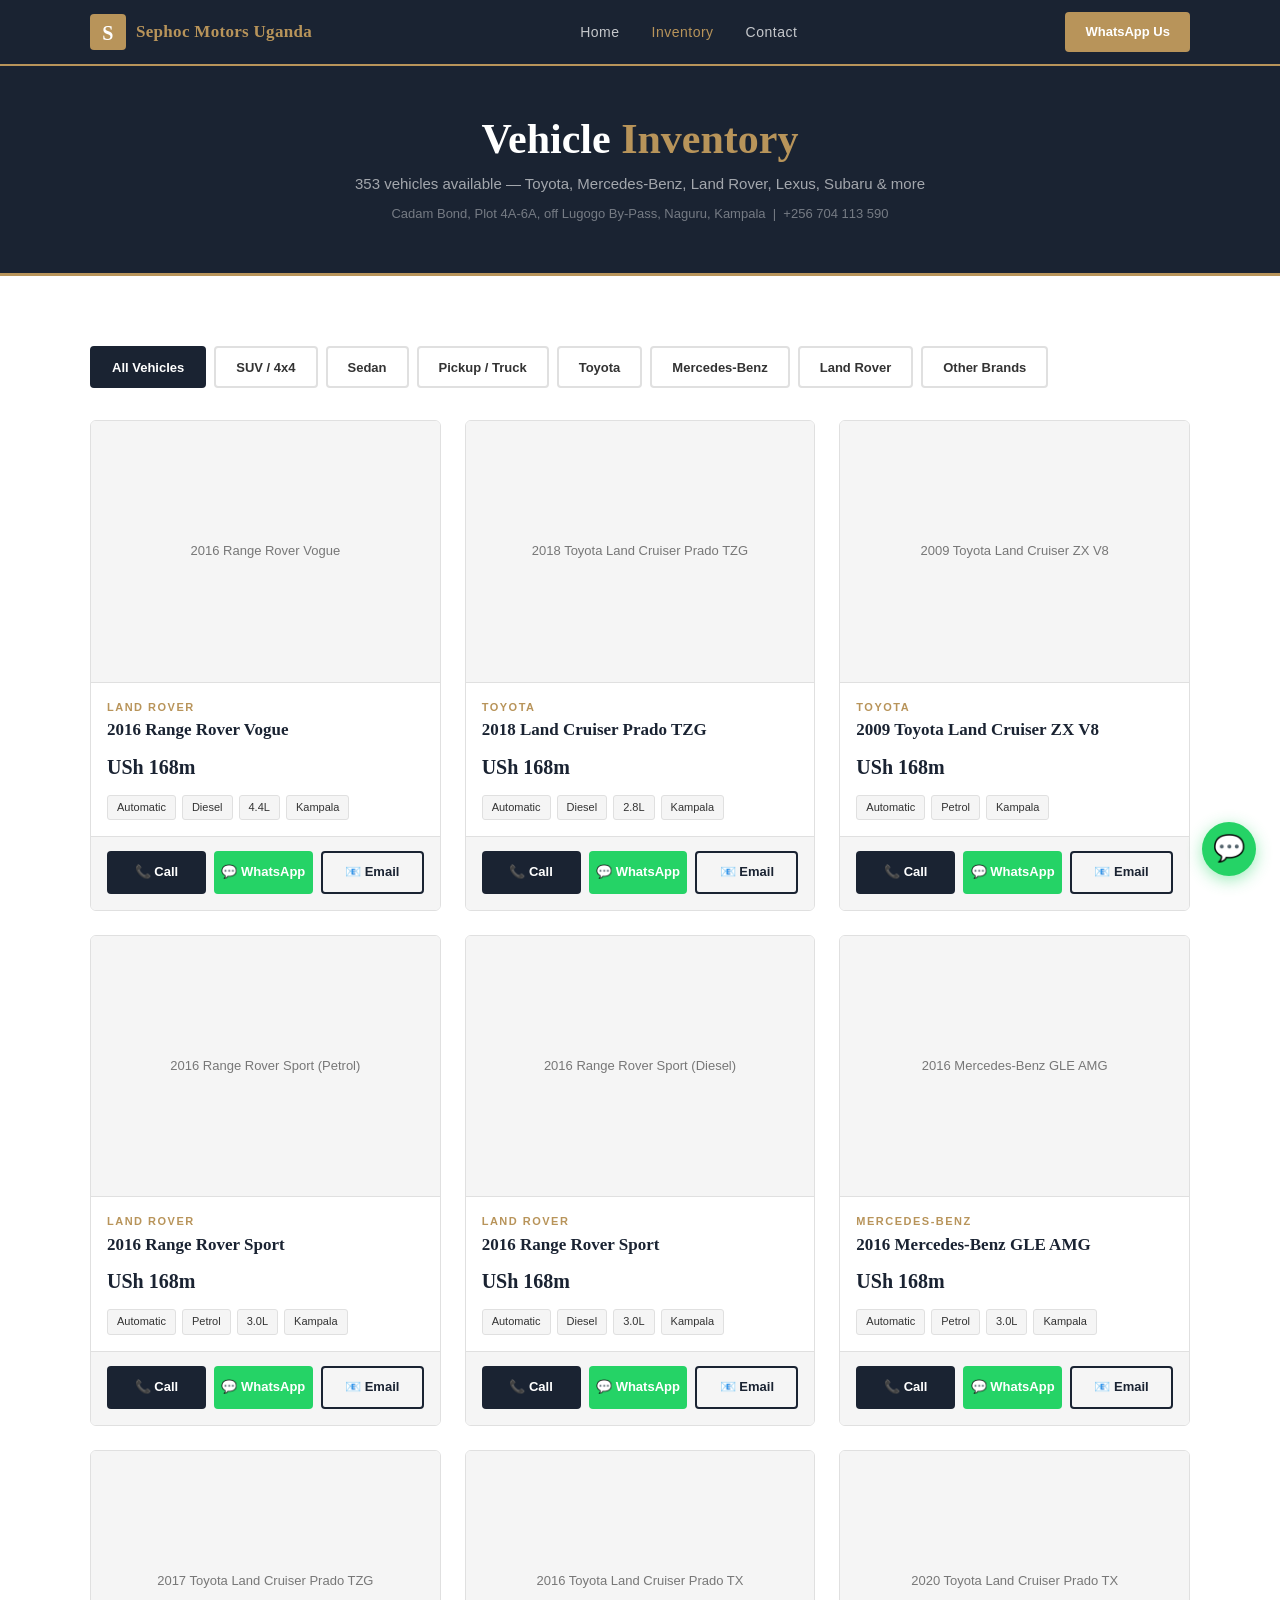
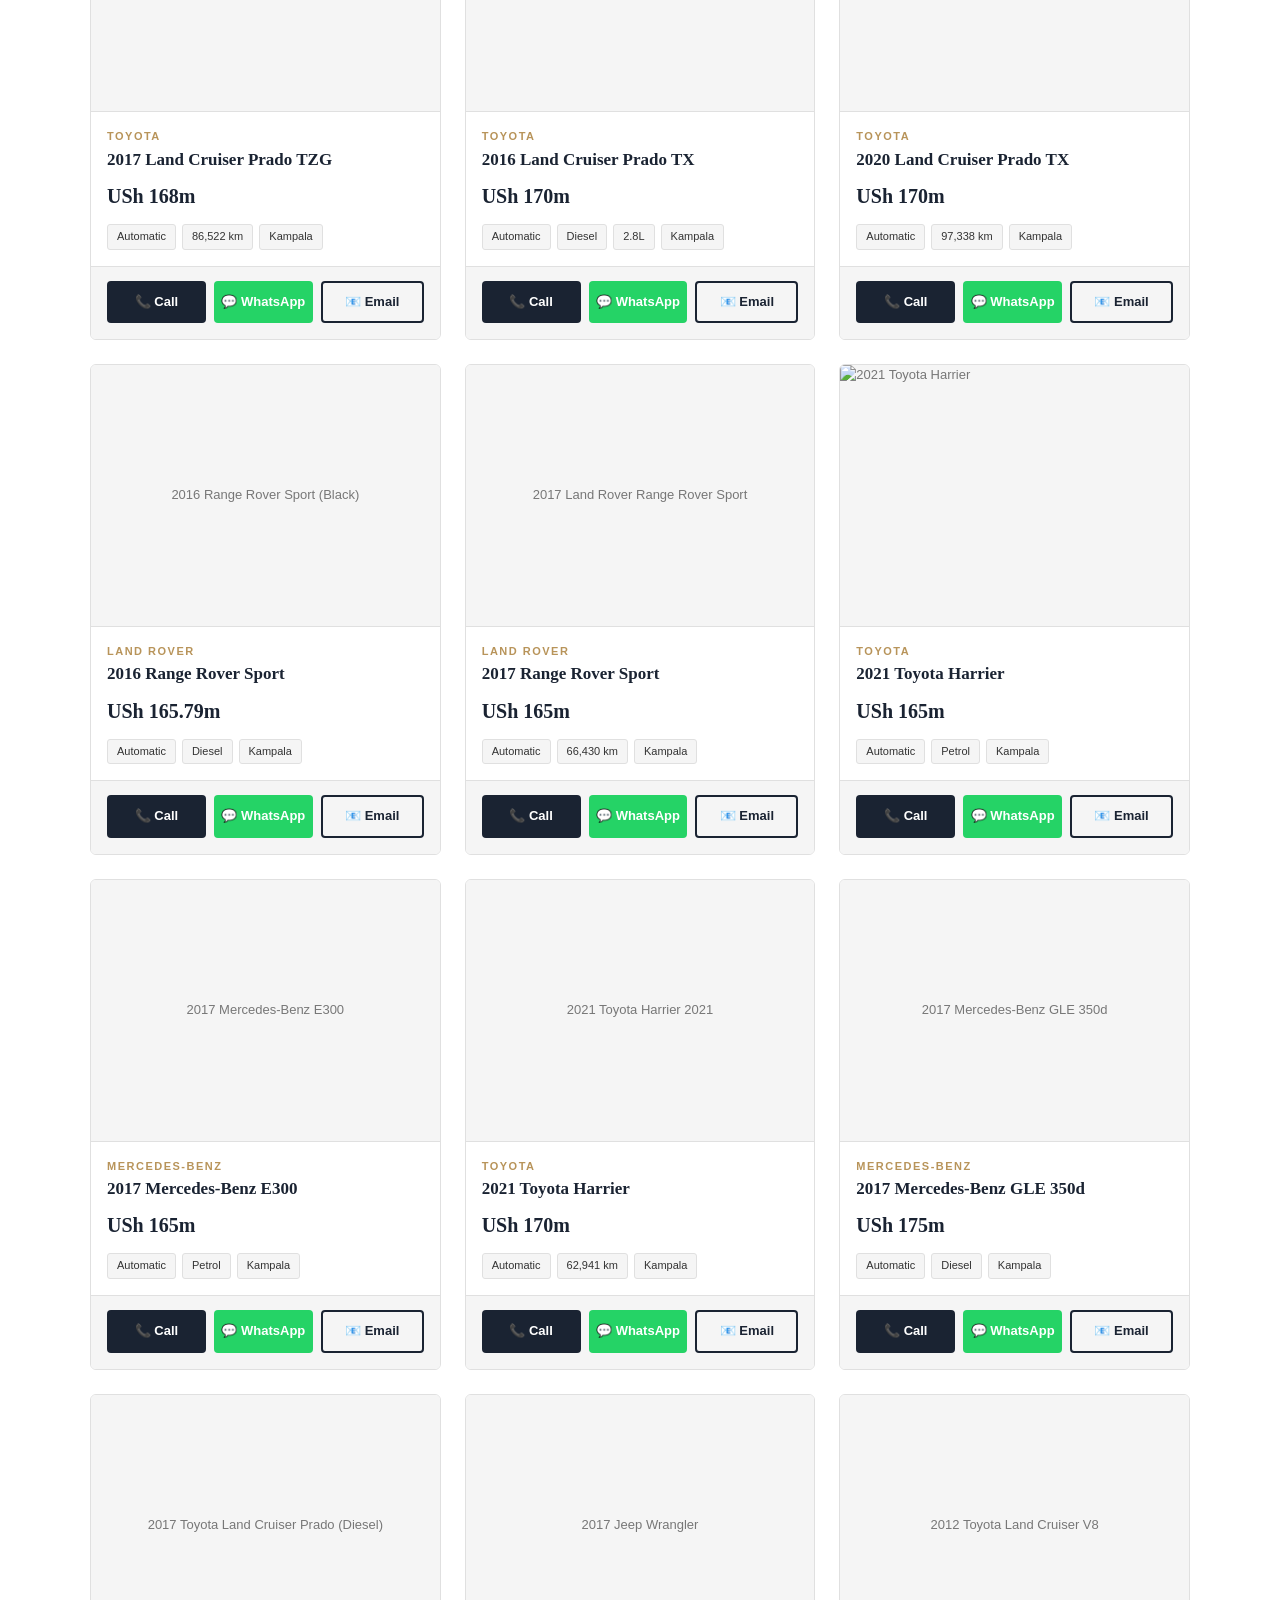
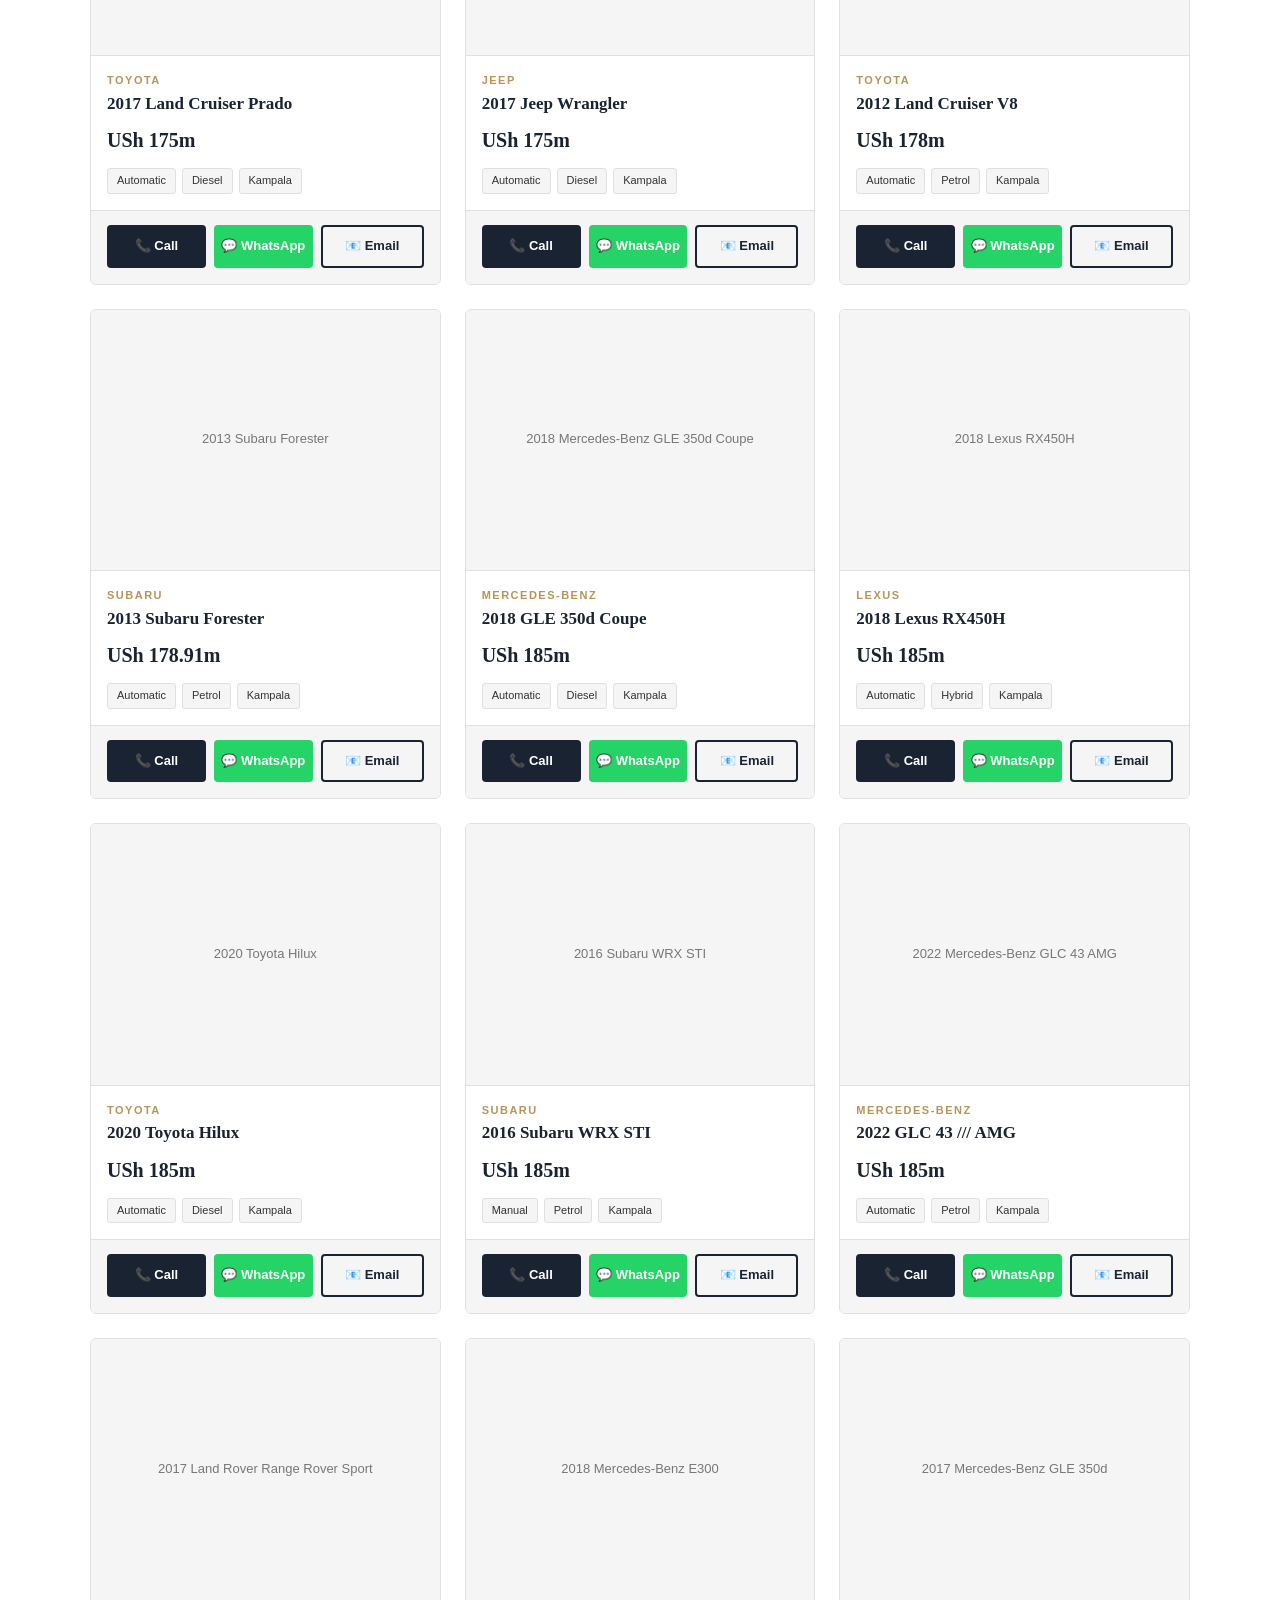
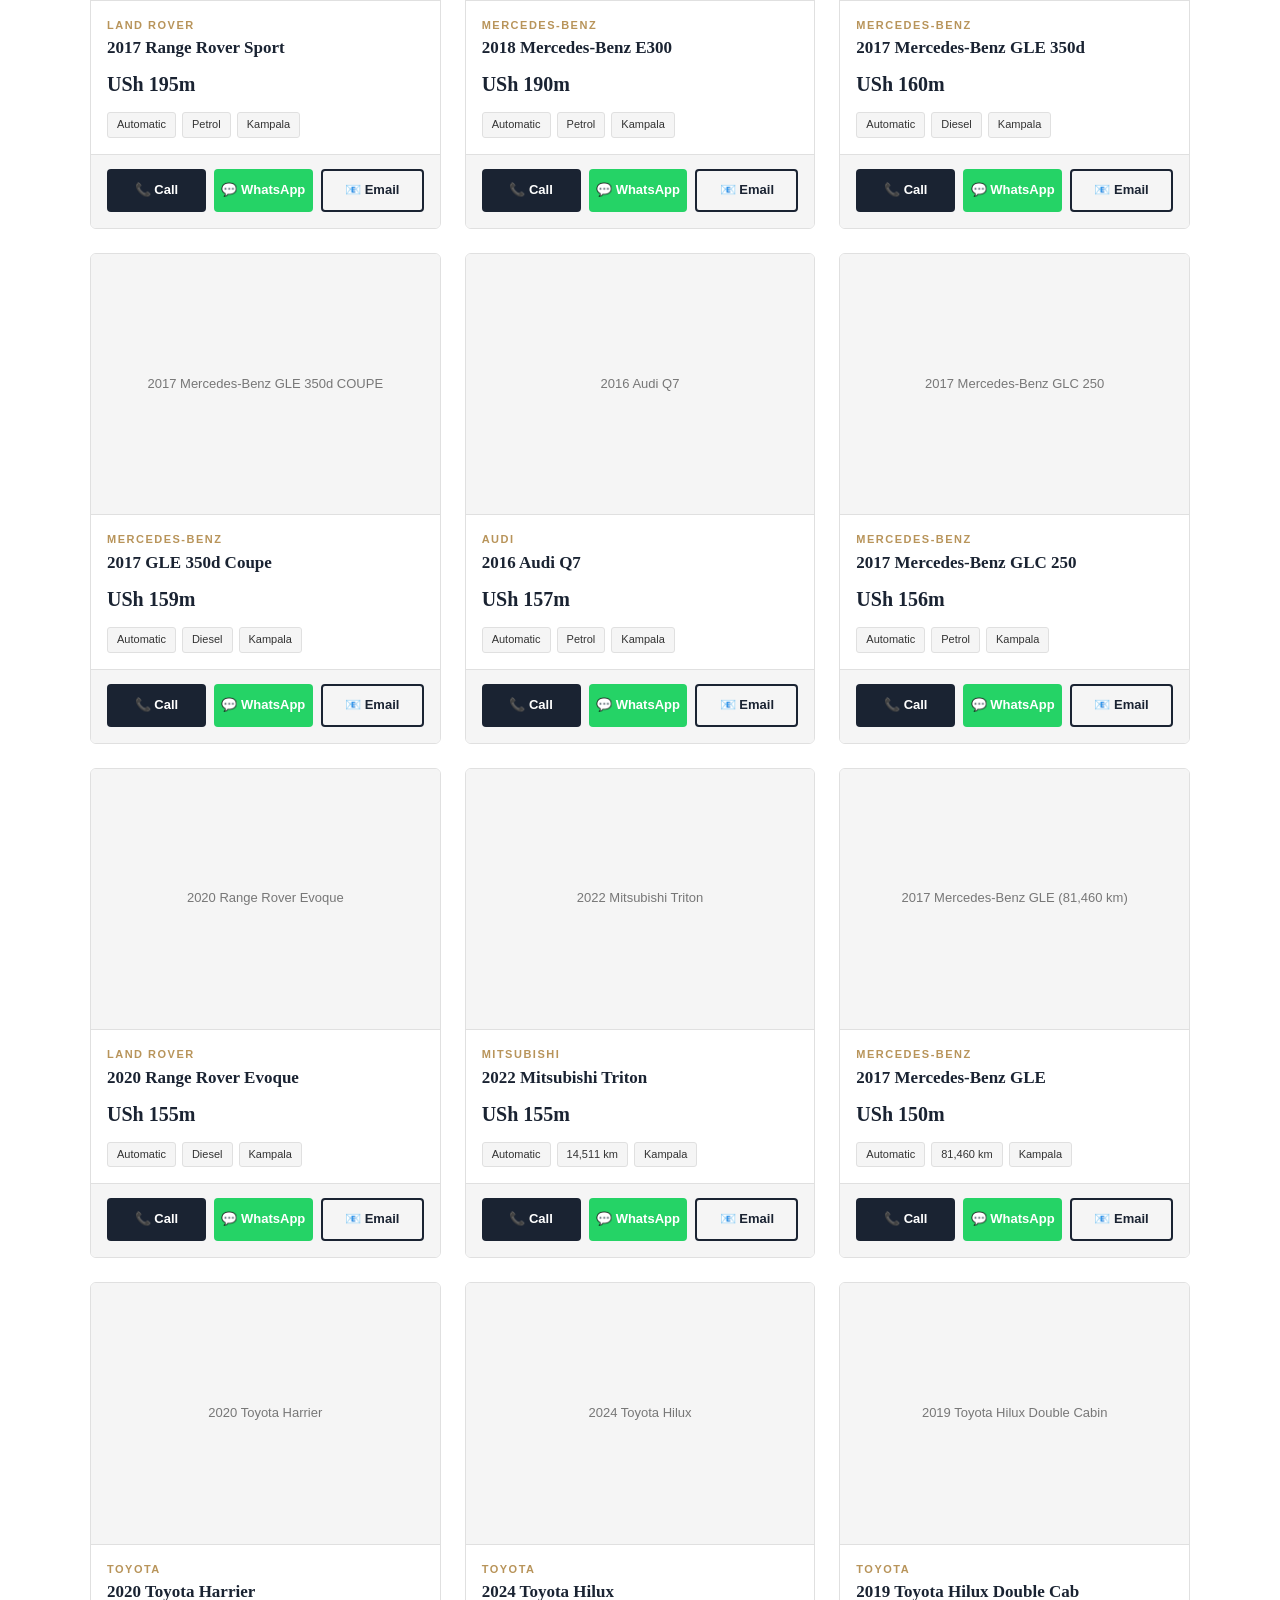
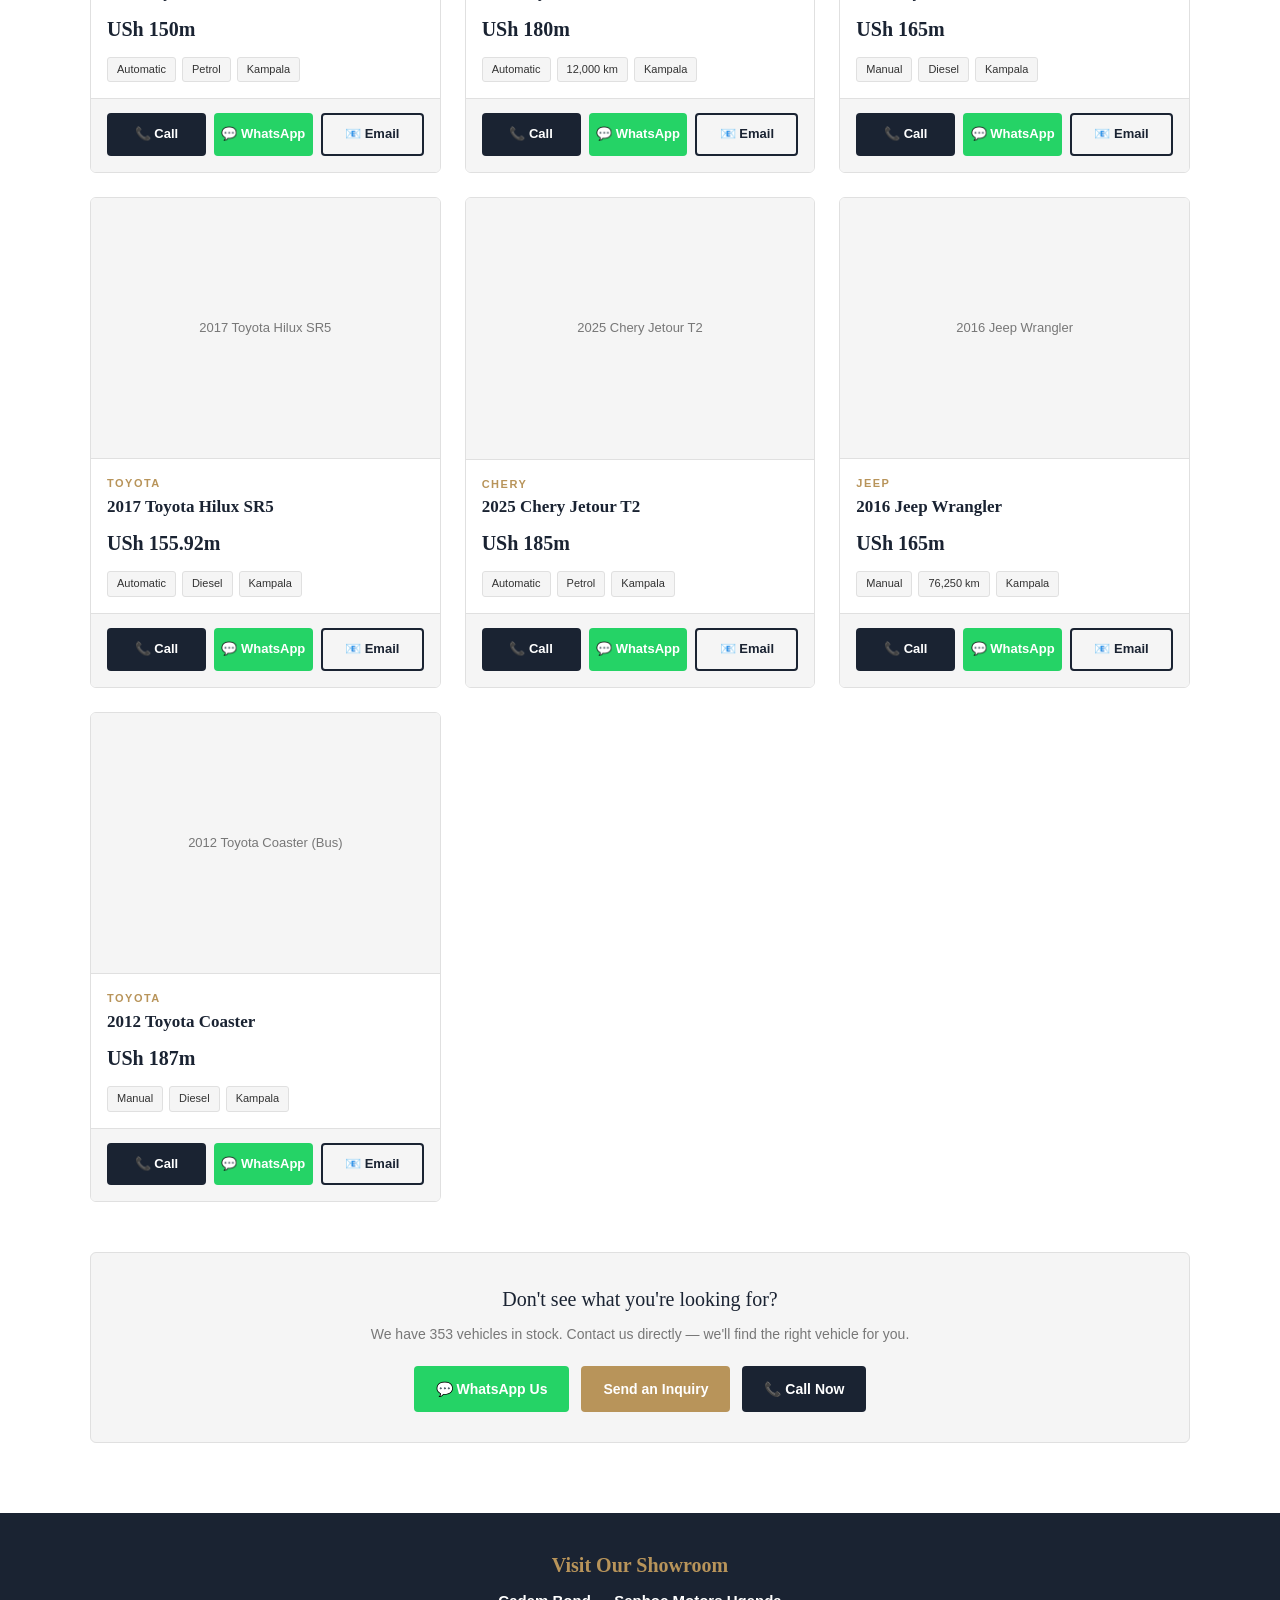
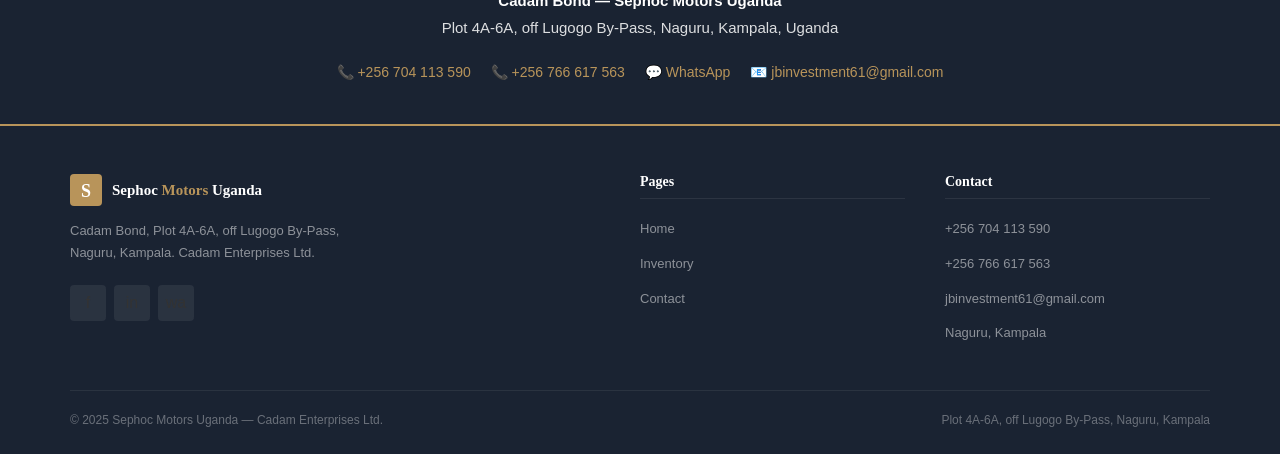
==== commit 9da9f60e: "Update inventory.html" ====
--- a/inventory.html
+++ b/inventory.html
@@ -240,7 +240,10 @@
 
       <!-- 12 -->
       <div class="car-card" data-type="suv" data-brand="toyota">
-        <div class="car-img-placeholder">2021 Toyota Harrier</div>
+<div class="car-img-placeholder">
+    <img src="  https://ibb.co/MDtCDkr8  " alt="2021 Toyota Harrier" style="width:100%; height:100%; object-fit:cover;">
+</div>
+        
         <div class="car-info">
           <div class="car-make">Toyota</div>
           <div class="car-name">2021 Toyota Harrier</div>
--- a/style.css
+++ b/style.css
@@ -0,0 +1,440 @@
+/* ============================================================
+   SEPHOC MOTORS UGANDA — Clean Professional Design
+   ============================================================ */
+@import url('https://fonts.googleapis.com/css2?family=Playfair+Display:wght@700;900&family=Inter:wght@300;400;500;600;700&display=swap');
+
+/* ---------- TOKENS ---------- */
+:root {
+  --white:   #ffffff;
+  --navy:    #1a2332;
+  --navy2:   #243044;
+  --gold:    #b8945a;
+  --gold2:   #a07d48;
+  --text:    #333333;
+  --light:   #f5f5f5;
+  --border:  #e0e0e0;
+  --gray:    #777777;
+  --green:   #25D366;
+}
+
+*, *::before, *::after { box-sizing: border-box; margin: 0; padding: 0; }
+html { scroll-behavior: smooth; }
+body { font-family: 'Inter', sans-serif; color: var(--text); background: var(--white); line-height: 1.6; }
+img { display: block; max-width: 100%; }
+a { text-decoration: none; color: inherit; }
+ul { list-style: none; }
+button { cursor: pointer; font-family: inherit; border: none; }
+
+/* ---------- TYPOGRAPHY ---------- */
+h1, h2, h3, h4 { font-family: 'Playfair Display', serif; line-height: 1.2; }
+
+/* ---------- LAYOUT ---------- */
+.container { max-width: 1140px; margin: 0 auto; padding: 0 20px; }
+.section { padding: 70px 20px; }
+.section-title {
+  font-family: 'Playfair Display', serif;
+  font-size: clamp(26px, 3.5vw, 38px);
+  color: var(--navy);
+  margin-bottom: 8px;
+}
+.section-title span { color: var(--gold); }
+.section-sub { color: var(--gray); font-size: 15px; margin-bottom: 40px; }
+.divider {
+  width: 50px; height: 3px; background: var(--gold);
+  margin: 14px 0 36px;
+}
+
+/* ============================================================
+   NAVIGATION
+   ============================================================ */
+.nav {
+  position: sticky; top: 0; z-index: 200;
+  background: var(--navy);
+  border-bottom: 2px solid var(--gold);
+}
+.nav-inner {
+  max-width: 1140px; margin: 0 auto; padding: 0 20px;
+  display: flex; align-items: center; justify-content: space-between;
+  height: 64px;
+}
+.nav-logo {
+  display: flex; align-items: center; gap: 10px;
+  font-family: 'Playfair Display', serif;
+  font-size: 17px; font-weight: 700; color: var(--white);
+  letter-spacing: 0.3px;
+}
+.nav-logo-mark {
+  width: 36px; height: 36px;
+  background: var(--gold);
+  border-radius: 4px;
+  display: flex; align-items: center; justify-content: center;
+  font-size: 16px; font-weight: 900; color: var(--white);
+  font-family: 'Playfair Display', serif;
+  flex-shrink: 0;
+}
+.nav-logo span { color: var(--gold); }
+.nav-links { display: flex; align-items: center; gap: 32px; }
+.nav-links a {
+  color: rgba(255,255,255,0.75); font-size: 14px; font-weight: 500;
+  letter-spacing: 0.5px; transition: color 0.2s;
+}
+.nav-links a:hover, .nav-links a.active { color: var(--gold); }
+.nav-cta {
+  padding: 9px 20px;
+  background: var(--gold); color: var(--white);
+  border-radius: 4px; font-size: 13px; font-weight: 600;
+  transition: background 0.2s; min-height: 40px;
+  display: inline-flex; align-items: center; gap: 6px;
+}
+.nav-cta:hover { background: var(--gold2); }
+.nav-hamburger {
+  display: none; flex-direction: column; gap: 5px;
+  background: transparent; padding: 6px;
+}
+.nav-hamburger span { display: block; width: 22px; height: 2px; background: var(--white); border-radius: 2px; }
+.mobile-menu {
+  display: none; background: var(--navy2);
+  border-top: 1px solid rgba(255,255,255,0.08);
+}
+.mobile-menu a {
+  display: block; padding: 14px 20px;
+  color: rgba(255,255,255,0.85); font-size: 15px;
+  border-bottom: 1px solid rgba(255,255,255,0.06);
+  transition: color 0.2s;
+}
+.mobile-menu a:hover { color: var(--gold); }
+.mobile-menu.open { display: block; }
+
+/* ============================================================
+   HERO
+   ============================================================ */
+.hero {
+  background: var(--navy);
+  padding: 80px 20px 70px;
+  text-align: center;
+  position: relative;
+}
+.hero::after {
+  content: '';
+  display: block;
+  width: 80px; height: 3px;
+  background: var(--gold);
+  margin: 0 auto;
+  position: absolute; bottom: 0; left: 50%; transform: translateX(-50%);
+}
+.hero-logo-wrap {
+  width: 100px; height: 100px;
+  background: var(--gold);
+  border-radius: 8px;
+  display: flex; align-items: center; justify-content: center;
+  margin: 0 auto 24px;
+  font-family: 'Playfair Display', serif;
+  font-size: 36px; font-weight: 900; color: var(--white);
+}
+.hero-business-name {
+  font-family: 'Playfair Display', serif;
+  font-size: clamp(28px, 5vw, 52px);
+  font-weight: 900; color: var(--gold);
+  letter-spacing: 1px; margin-bottom: 12px;
+}
+.hero-subtitle {
+  font-size: 16px; color: rgba(255,255,255,0.65);
+  font-weight: 400; letter-spacing: 0.5px;
+  margin-bottom: 36px;
+}
+.hero-actions { display: flex; justify-content: center; gap: 14px; flex-wrap: wrap; }
+.hero-location {
+  margin-top: 40px; padding-top: 30px;
+  border-top: 1px solid rgba(255,255,255,0.1);
+  color: rgba(255,255,255,0.5); font-size: 13px;
+}
+.hero-location strong { color: rgba(255,255,255,0.8); font-weight: 500; }
+
+/* ============================================================
+   BUTTONS
+   ============================================================ */
+.btn {
+  display: inline-flex; align-items: center; justify-content: center;
+  gap: 7px; padding: 12px 22px; border-radius: 4px;
+  font-size: 14px; font-weight: 600; transition: all 0.2s;
+  min-height: 46px; white-space: nowrap;
+}
+.btn-gold { background: var(--gold); color: var(--white); }
+.btn-gold:hover { background: var(--gold2); }
+.btn-navy { background: var(--navy); color: var(--white); }
+.btn-navy:hover { background: var(--navy2); }
+.btn-outline { background: transparent; border: 2px solid var(--navy); color: var(--navy); }
+.btn-outline:hover { background: var(--navy); color: var(--white); }
+.btn-outline-gold { background: transparent; border: 2px solid var(--gold); color: var(--gold); }
+.btn-outline-gold:hover { background: var(--gold); color: var(--white); }
+.btn-wa { background: var(--green); color: var(--white); }
+.btn-wa:hover { background: #1da851; }
+.btn-sm { padding: 9px 16px; font-size: 13px; min-height: 40px; }
+
+/* Card action buttons */
+.card-actions {
+  display: flex; gap: 8px; flex-wrap: wrap;
+  padding: 14px 16px 16px;
+  border-top: 1px solid var(--border);
+  background: var(--light);
+}
+.card-actions .btn { flex: 1; min-width: 80px; }
+
+/* ============================================================
+   CAR CARDS
+   ============================================================ */
+.cars-grid {
+  display: grid;
+  grid-template-columns: repeat(3, 1fr);
+  gap: 24px;
+}
+.car-card {
+  background: var(--white);
+  border: 1px solid var(--border);
+  border-radius: 6px;
+  overflow: hidden;
+  transition: box-shadow 0.25s, transform 0.25s;
+  display: flex; flex-direction: column;
+}
+.car-card:hover {
+  box-shadow: 0 8px 32px rgba(0,0,0,0.12);
+  transform: translateY(-3px);
+}
+.car-img {
+  width: 100%; aspect-ratio: 4/3;
+  object-fit: cover;
+  background: #eee;
+  display: block;
+}
+.car-img-placeholder {
+  width: 100%; aspect-ratio: 4/3;
+  background: var(--light);
+  display: flex; align-items: center; justify-content: center;
+  color: var(--gray); font-size: 13px; font-weight: 500;
+  border-bottom: 1px solid var(--border);
+}
+.car-info { padding: 16px; flex: 1; }
+.car-make { font-size: 11px; font-weight: 700; text-transform: uppercase; letter-spacing: 1.5px; color: var(--gold); margin-bottom: 3px; }
+.car-name { font-family: 'Playfair Display', serif; font-size: 17px; font-weight: 700; color: var(--navy); margin-bottom: 10px; line-height: 1.25; }
+.car-price { font-size: 20px; font-weight: 700; color: var(--navy); font-family: 'Playfair Display', serif; margin-bottom: 12px; }
+.car-price span { font-family: 'Inter', sans-serif; font-size: 12px; color: var(--gray); font-weight: 400; }
+.car-specs { display: flex; flex-wrap: wrap; gap: 6px; }
+.spec-tag {
+  background: var(--light); border: 1px solid var(--border);
+  border-radius: 3px; padding: 3px 9px;
+  font-size: 11px; color: var(--text); font-weight: 500;
+}
+
+/* ============================================================
+   WHY CHOOSE US
+   ============================================================ */
+.why-section { background: var(--light); }
+.why-grid { display: grid; grid-template-columns: repeat(3,1fr); gap: 24px; }
+.why-card {
+  background: var(--white); padding: 32px 28px;
+  border: 1px solid var(--border); border-radius: 6px;
+  border-top: 3px solid var(--gold);
+}
+.why-card h3 {
+  font-family: 'Playfair Display', serif;
+  font-size: 18px; color: var(--navy); margin-bottom: 12px;
+}
+.why-card p { color: var(--gray); font-size: 14px; line-height: 1.7; }
+
+/* ============================================================
+   SHOWROOM / LOCATION STRIP
+   ============================================================ */
+.location-strip {
+  background: var(--navy);
+  padding: 40px 20px; text-align: center;
+}
+.location-strip h3 {
+  font-family: 'Playfair Display', serif;
+  font-size: 20px; color: var(--gold); margin-bottom: 10px;
+}
+.location-address {
+  color: rgba(255,255,255,0.85); font-size: 15px;
+  line-height: 1.8; margin-bottom: 20px;
+}
+.location-address strong { color: var(--white); }
+.location-contacts {
+  display: flex; justify-content: center; gap: 20px;
+  flex-wrap: wrap; margin-top: 16px;
+}
+.loc-contact {
+  color: var(--gold); font-size: 14px; font-weight: 500;
+  transition: color 0.2s;
+}
+.loc-contact:hover { color: var(--white); }
+
+/* ============================================================
+   FILTER BAR
+   ============================================================ */
+.filter-bar {
+  display: flex; gap: 8px; flex-wrap: wrap;
+  margin-bottom: 32px;
+}
+.filter-btn {
+  padding: 9px 20px;
+  background: var(--white); border: 2px solid var(--border);
+  border-radius: 4px; font-size: 13px; font-weight: 600;
+  color: var(--text); cursor: pointer; transition: all 0.2s;
+  min-height: 42px;
+}
+.filter-btn:hover { border-color: var(--gold); color: var(--gold); }
+.filter-btn.active { background: var(--navy); border-color: var(--navy); color: var(--white); }
+
+/* ============================================================
+   CONTACT PAGE
+   ============================================================ */
+.contact-grid { display: grid; grid-template-columns: 1fr 1fr; gap: 50px; align-items: start; }
+.contact-form-wrap {
+  background: var(--white); border: 1px solid var(--border);
+  border-radius: 6px; padding: 36px 32px;
+  box-shadow: 0 4px 20px rgba(0,0,0,0.06);
+}
+.form-group { margin-bottom: 18px; }
+.form-group label {
+  display: block; font-size: 13px; font-weight: 600;
+  color: var(--text); margin-bottom: 6px; letter-spacing: 0.3px;
+}
+.form-group input,
+.form-group select,
+.form-group textarea {
+  width: 100%; padding: 12px 14px; min-height: 46px;
+  border: 1px solid var(--border); border-radius: 4px;
+  font-size: 14px; color: var(--text); background: #fafafa;
+  transition: border-color 0.2s; font-family: inherit;
+}
+.form-group input:focus,
+.form-group select:focus,
+.form-group textarea:focus {
+  outline: none; border-color: var(--gold);
+  background: var(--white);
+  box-shadow: 0 0 0 3px rgba(184,148,90,0.1);
+}
+.form-group textarea { resize: vertical; min-height: 110px; }
+.contact-info-col {}
+.contact-cards { display: flex; flex-direction: column; gap: 14px; margin-bottom: 32px; }
+.contact-card {
+  background: var(--white); border: 1px solid var(--border);
+  border-left: 4px solid var(--gold);
+  border-radius: 4px; padding: 18px 20px;
+}
+.contact-card-label { font-size: 11px; font-weight: 700; text-transform: uppercase; letter-spacing: 1.5px; color: var(--gray); margin-bottom: 5px; }
+.contact-card-value { font-size: 16px; font-weight: 600; color: var(--navy); }
+.contact-card-value a { color: var(--navy); transition: color 0.2s; }
+.contact-card-value a:hover { color: var(--gold); }
+.social-section h4 {
+  font-family: 'Playfair Display', serif;
+  font-size: 16px; color: var(--navy); margin-bottom: 14px;
+}
+.social-links { display: flex; gap: 10px; flex-wrap: wrap; }
+.social-link {
+  width: 42px; height: 42px;
+  background: var(--navy); color: var(--white);
+  border-radius: 4px; display: flex; align-items: center; justify-content: center;
+  font-size: 18px; transition: background 0.2s;
+}
+.social-link:hover { background: var(--gold); }
+.map-wrap {
+  border-radius: 6px; overflow: hidden;
+  border: 1px solid var(--border);
+  height: 280px; margin-top: 28px;
+}
+.map-wrap iframe { width: 100%; height: 100%; border: none; }
+
+/* ============================================================
+   PAGE HERO (inner pages)
+   ============================================================ */
+.page-hero {
+  background: var(--navy); padding: 48px 20px;
+  text-align: center; border-bottom: 3px solid var(--gold);
+}
+.page-hero h1 {
+  font-family: 'Playfair Display', serif;
+  font-size: clamp(28px, 4vw, 42px);
+  color: var(--white); margin-bottom: 8px;
+}
+.page-hero h1 span { color: var(--gold); }
+.page-hero p { color: rgba(255,255,255,0.6); font-size: 15px; }
+
+/* ============================================================
+   FOOTER
+   ============================================================ */
+.footer {
+  background: var(--navy);
+  border-top: 2px solid var(--gold);
+  padding: 48px 20px 24px;
+}
+.footer-inner {
+  max-width: 1140px; margin: 0 auto;
+  display: grid; grid-template-columns: 2fr 1fr 1fr; gap: 40px;
+  margin-bottom: 36px;
+}
+.footer-logo-wrap { display: flex; align-items: center; gap: 10px; margin-bottom: 14px; }
+.footer-logo-mark {
+  width: 32px; height: 32px; background: var(--gold);
+  border-radius: 4px; display: flex; align-items: center; justify-content: center;
+  font-family: 'Playfair Display', serif; font-size: 14px; font-weight: 900; color: var(--white);
+}
+.footer-logo-name { font-family: 'Playfair Display', serif; font-size: 15px; color: var(--white); font-weight: 700; }
+.footer-logo-name span { color: var(--gold); }
+.footer-desc { color: rgba(255,255,255,0.5); font-size: 13px; line-height: 1.75; max-width: 280px; margin-bottom: 20px; }
+.footer-socials { display: flex; gap: 8px; }
+.footer-social {
+  width: 36px; height: 36px;
+  background: rgba(255,255,255,0.07);
+  border-radius: 4px; display: flex; align-items: center; justify-content: center;
+  font-size: 16px; transition: background 0.2s;
+}
+.footer-social:hover { background: var(--gold); }
+.footer-col h4 {
+  font-family: 'Playfair Display', serif;
+  font-size: 14px; color: var(--white); margin-bottom: 16px;
+  padding-bottom: 8px; border-bottom: 1px solid rgba(255,255,255,0.08);
+}
+.footer-col ul li { margin-bottom: 9px; }
+.footer-col ul li a { color: rgba(255,255,255,0.5); font-size: 13px; transition: color 0.2s; }
+.footer-col ul li a:hover { color: var(--gold); }
+.footer-bottom {
+  max-width: 1140px; margin: 0 auto;
+  padding-top: 20px; border-top: 1px solid rgba(255,255,255,0.07);
+  display: flex; align-items: center; justify-content: space-between;
+  flex-wrap: wrap; gap: 10px;
+}
+.footer-bottom p { color: rgba(255,255,255,0.35); font-size: 12px; }
+
+/* ============================================================
+   FLOATING WHATSAPP
+   ============================================================ */
+.wa-float {
+  position: fixed; bottom: 24px; right: 24px; z-index: 300;
+  width: 54px; height: 54px;
+  background: var(--green); color: var(--white);
+  border-radius: 50%; display: flex; align-items: center; justify-content: center;
+  font-size: 26px; box-shadow: 0 4px 16px rgba(37,211,102,0.45);
+  transition: transform 0.2s, box-shadow 0.2s;
+}
+.wa-float:hover { transform: scale(1.08); box-shadow: 0 6px 22px rgba(37,211,102,0.55); }
+
+/* ============================================================
+   RESPONSIVE
+   ============================================================ */
+@media(max-width:900px){
+  .cars-grid { grid-template-columns: repeat(2,1fr); }
+  .why-grid { grid-template-columns: 1fr; }
+  .footer-inner { grid-template-columns: 1fr 1fr; }
+  .contact-grid { grid-template-columns: 1fr; }
+}
+@media(max-width:640px){
+  .nav-links { display: none; }
+  .nav-cta { display: none; }
+  .nav-hamburger { display: flex; }
+  .cars-grid { grid-template-columns: 1fr; }
+  .footer-inner { grid-template-columns: 1fr; }
+  .hero-actions { flex-direction: column; align-items: center; }
+  .card-actions { flex-direction: column; }
+  .card-actions .btn { width: 100%; }
+  .contact-form-wrap { padding: 24px 18px; }
+}
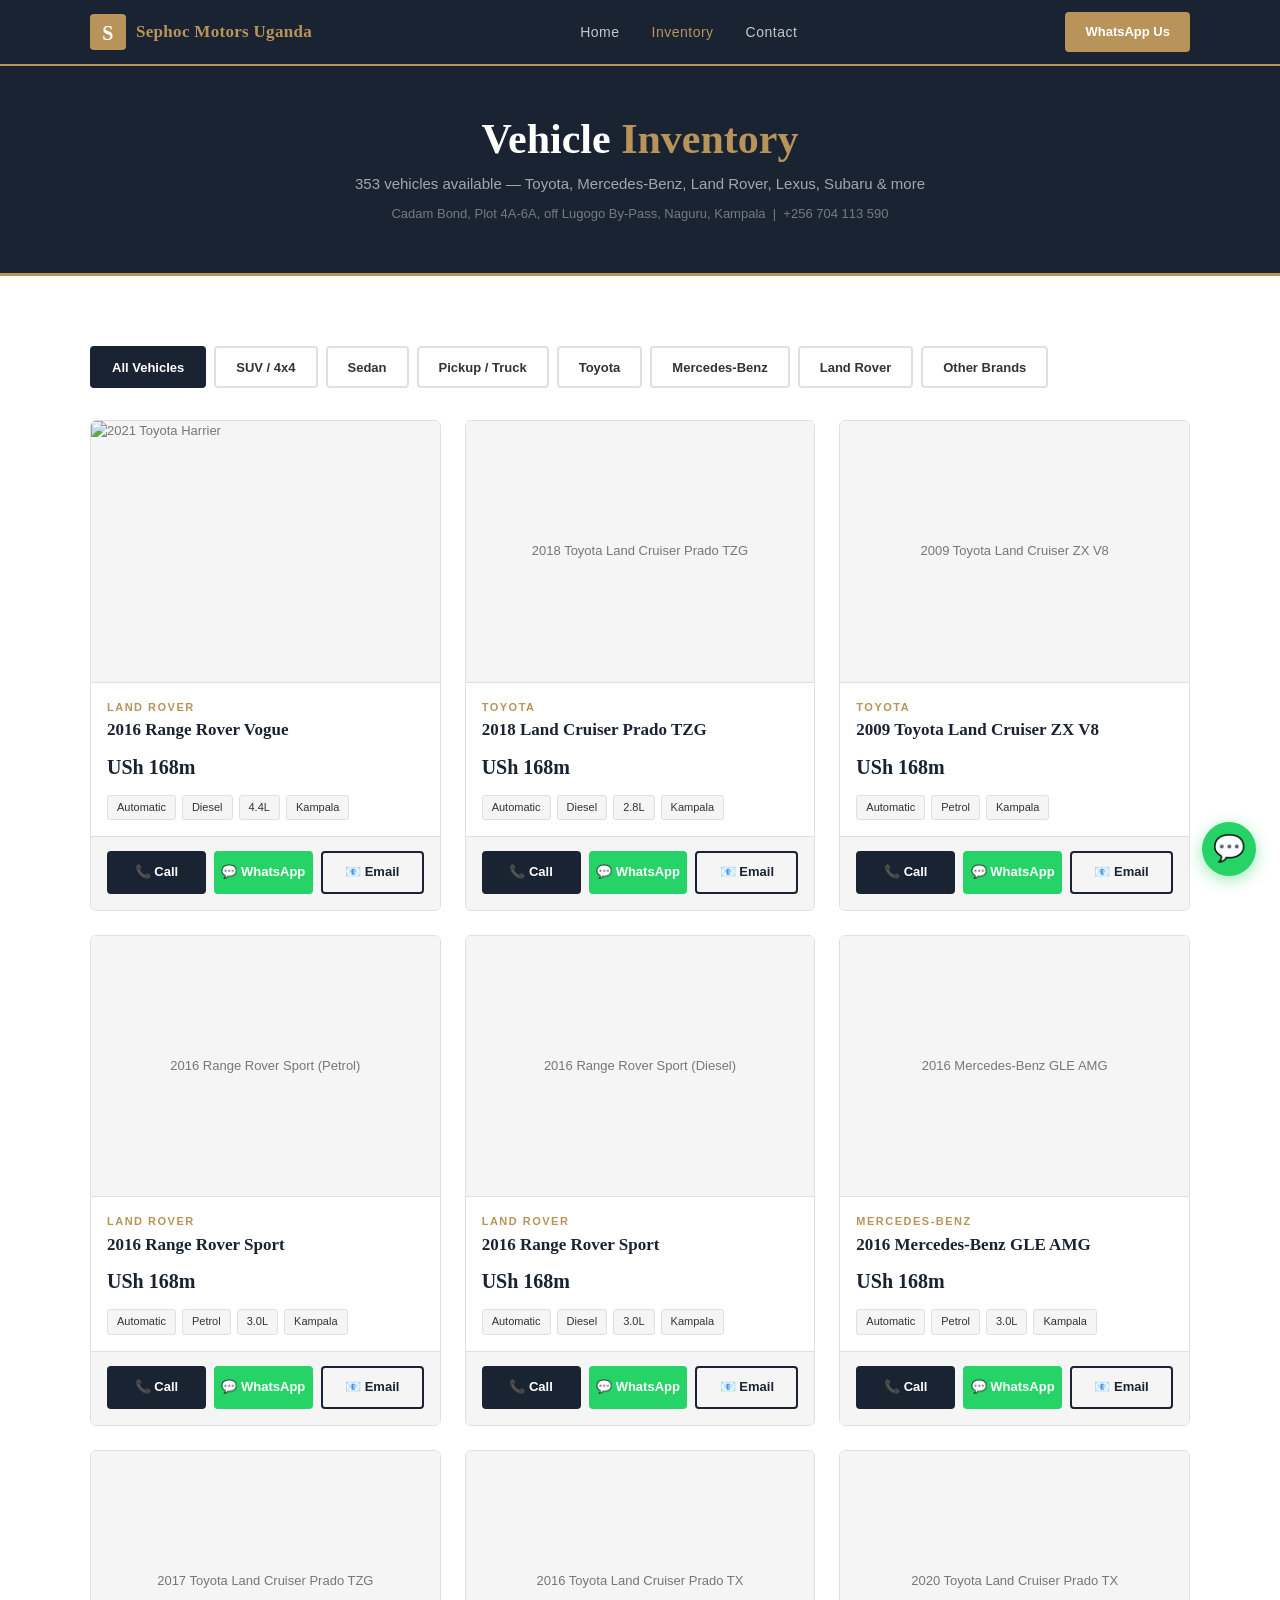
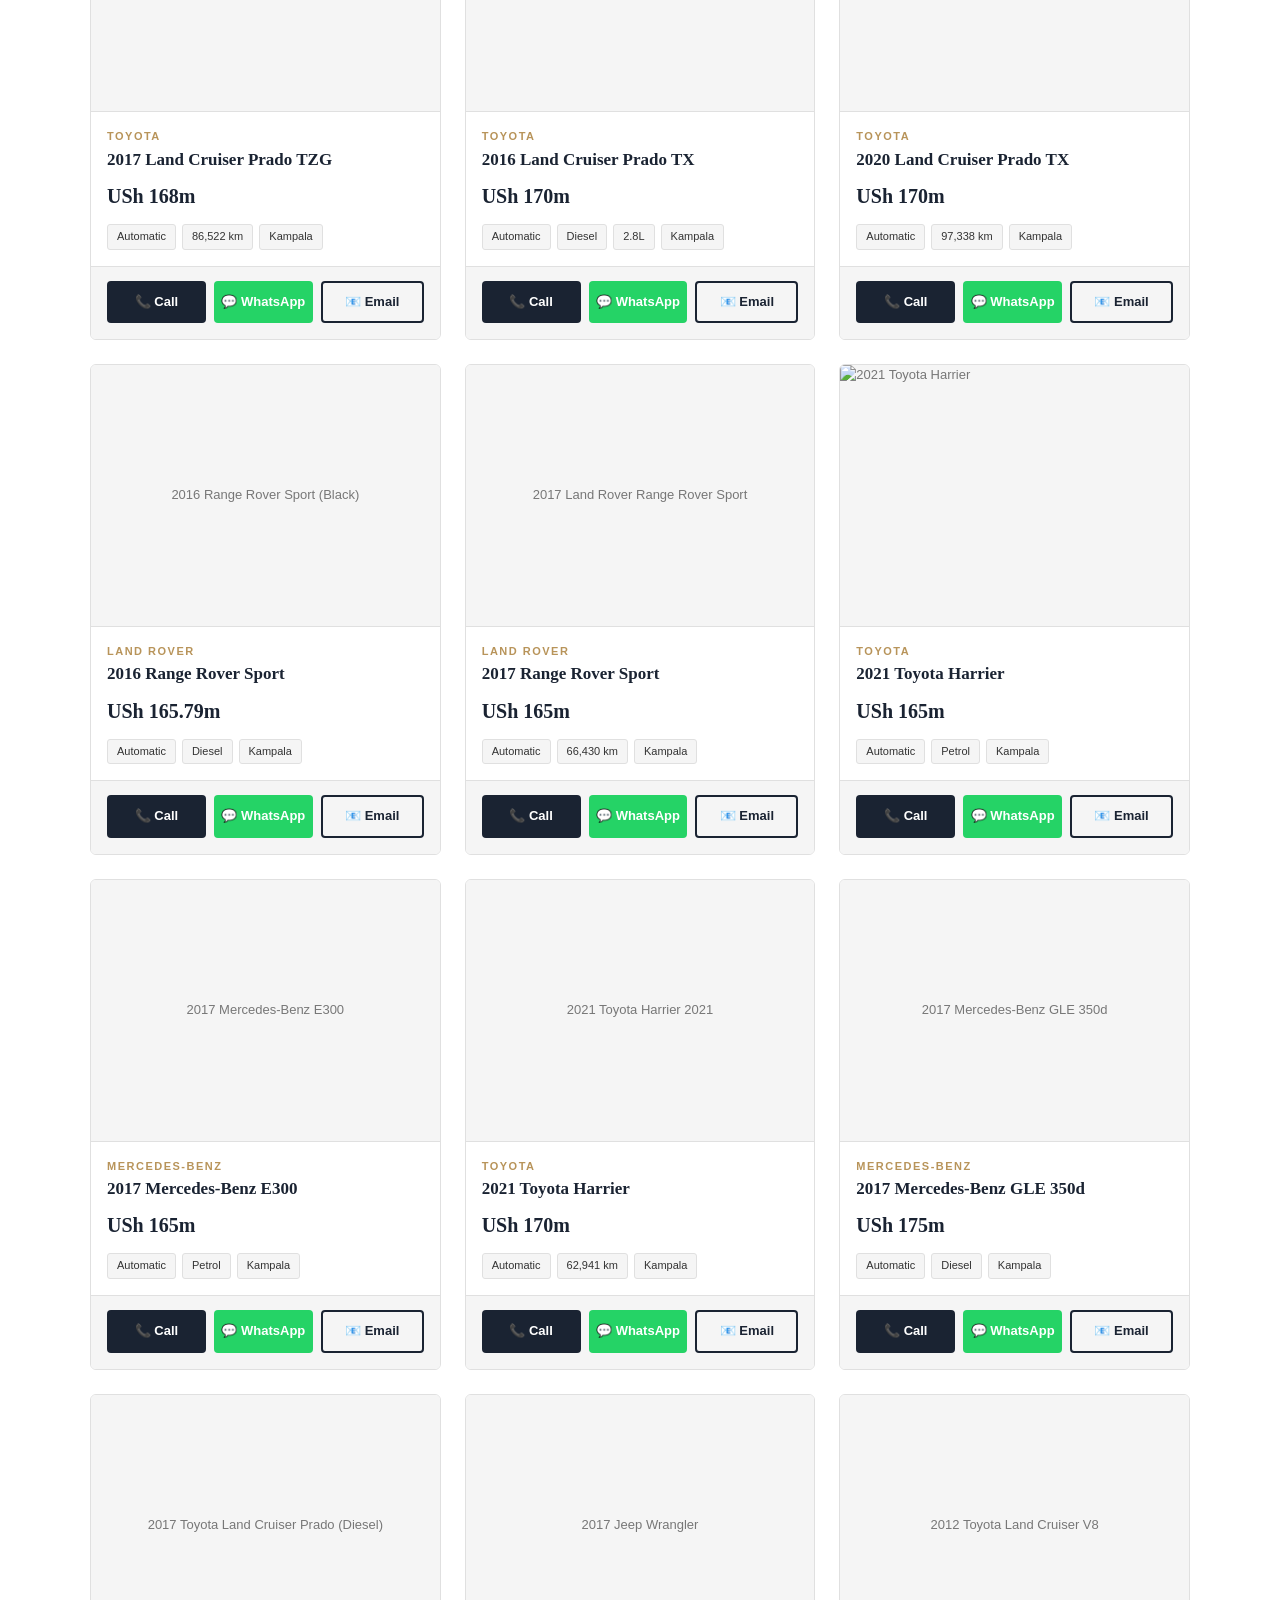
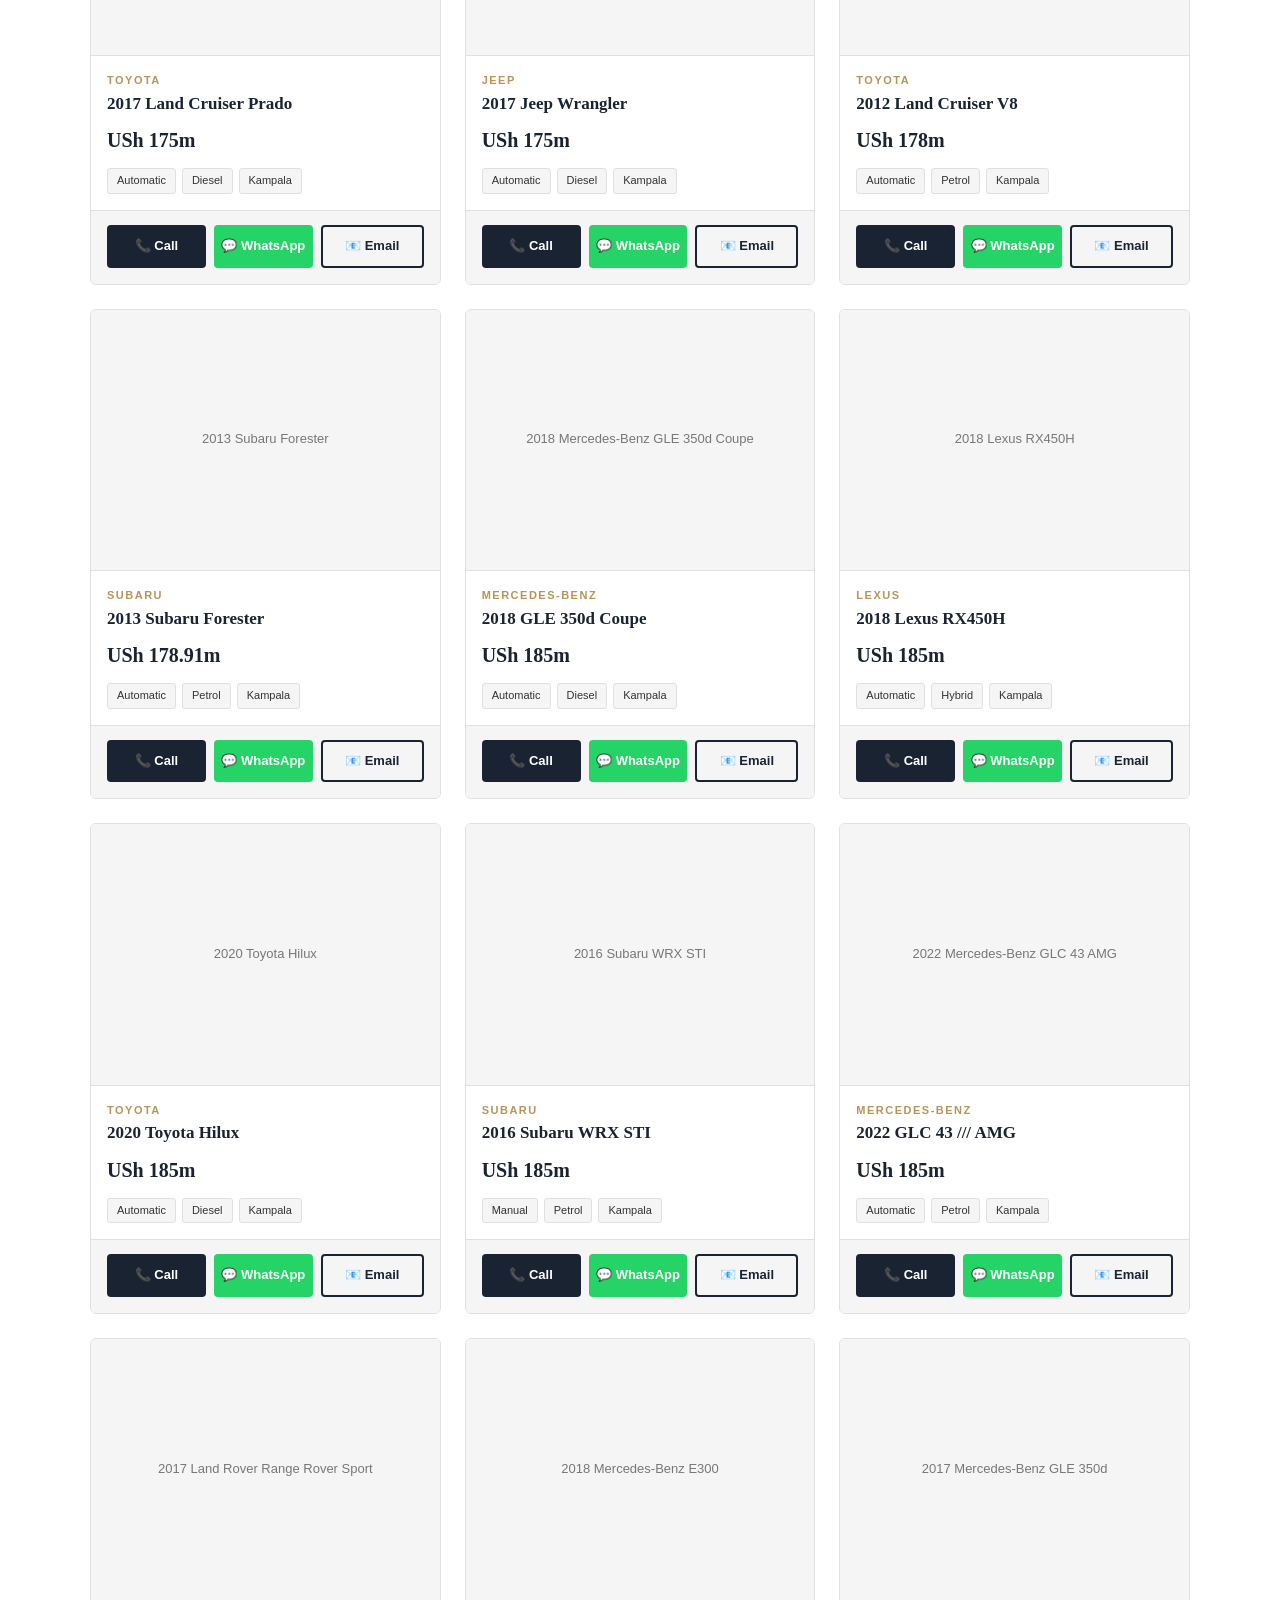
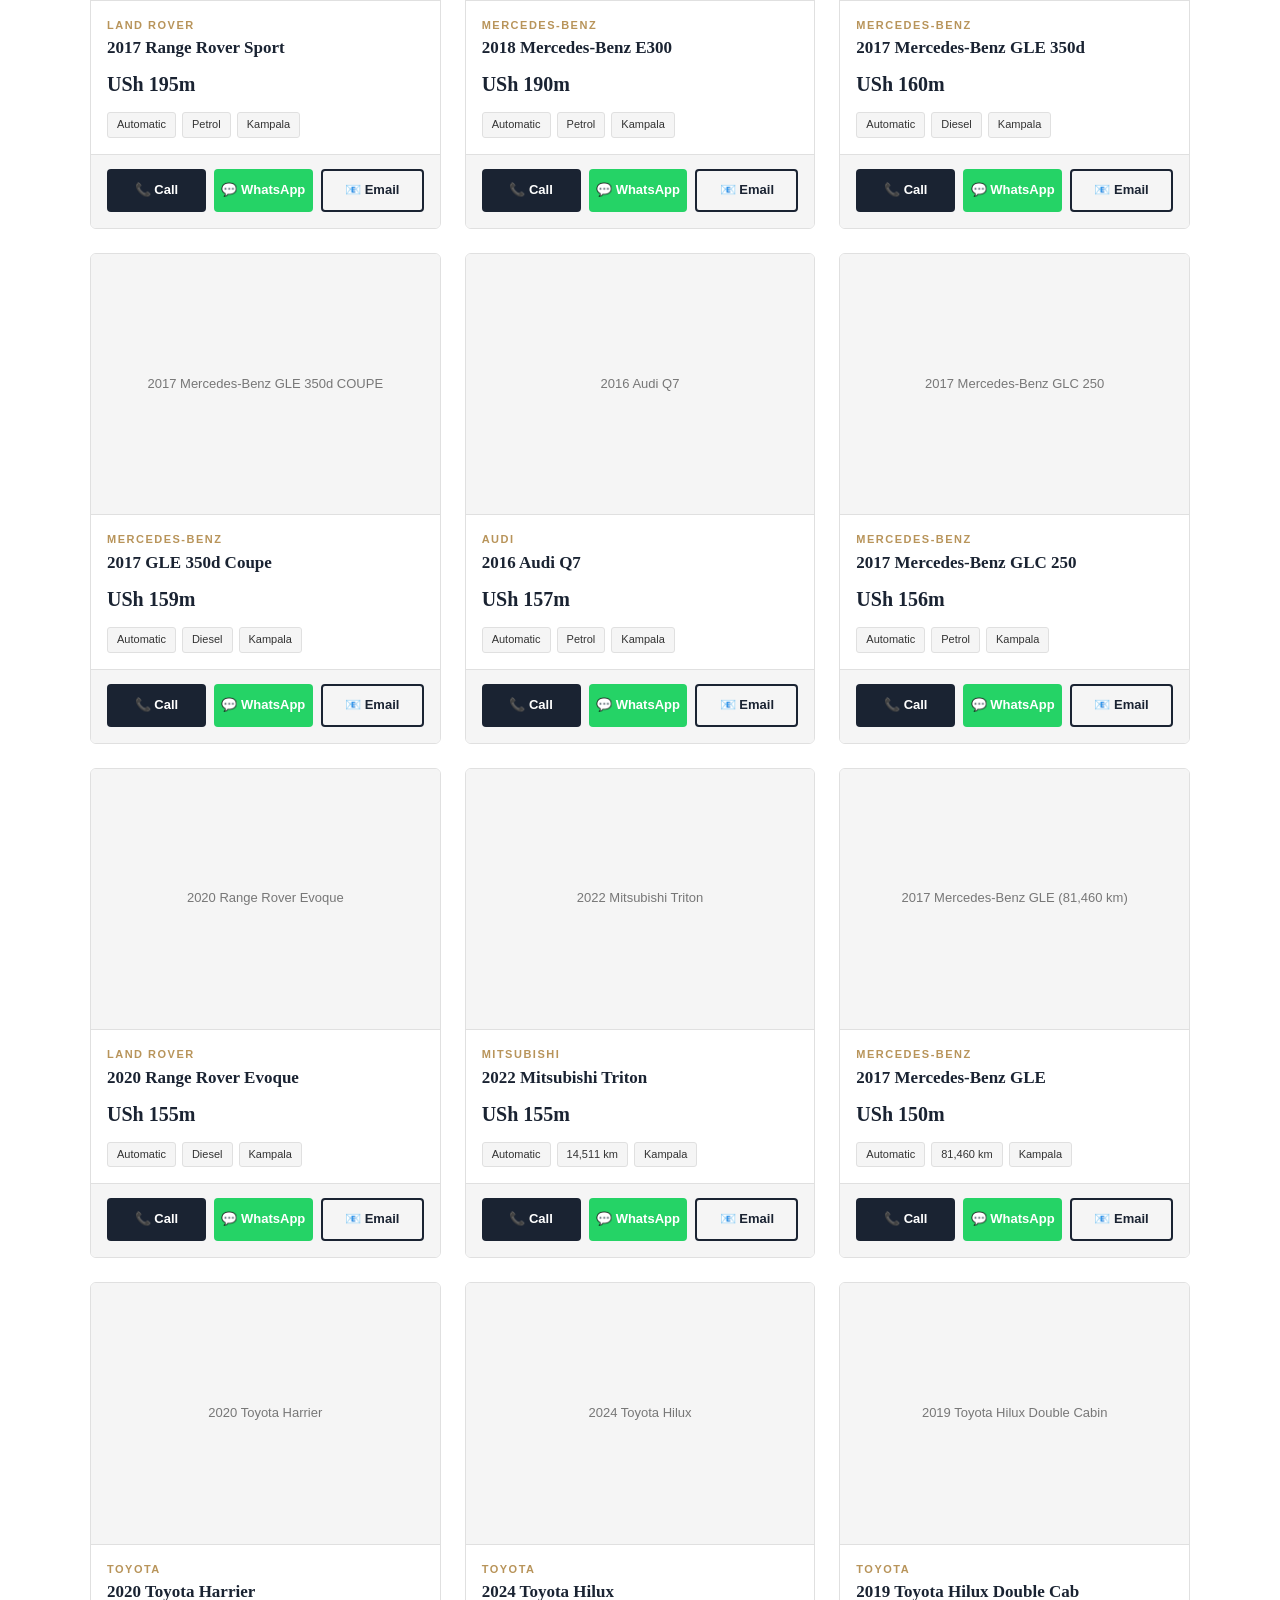
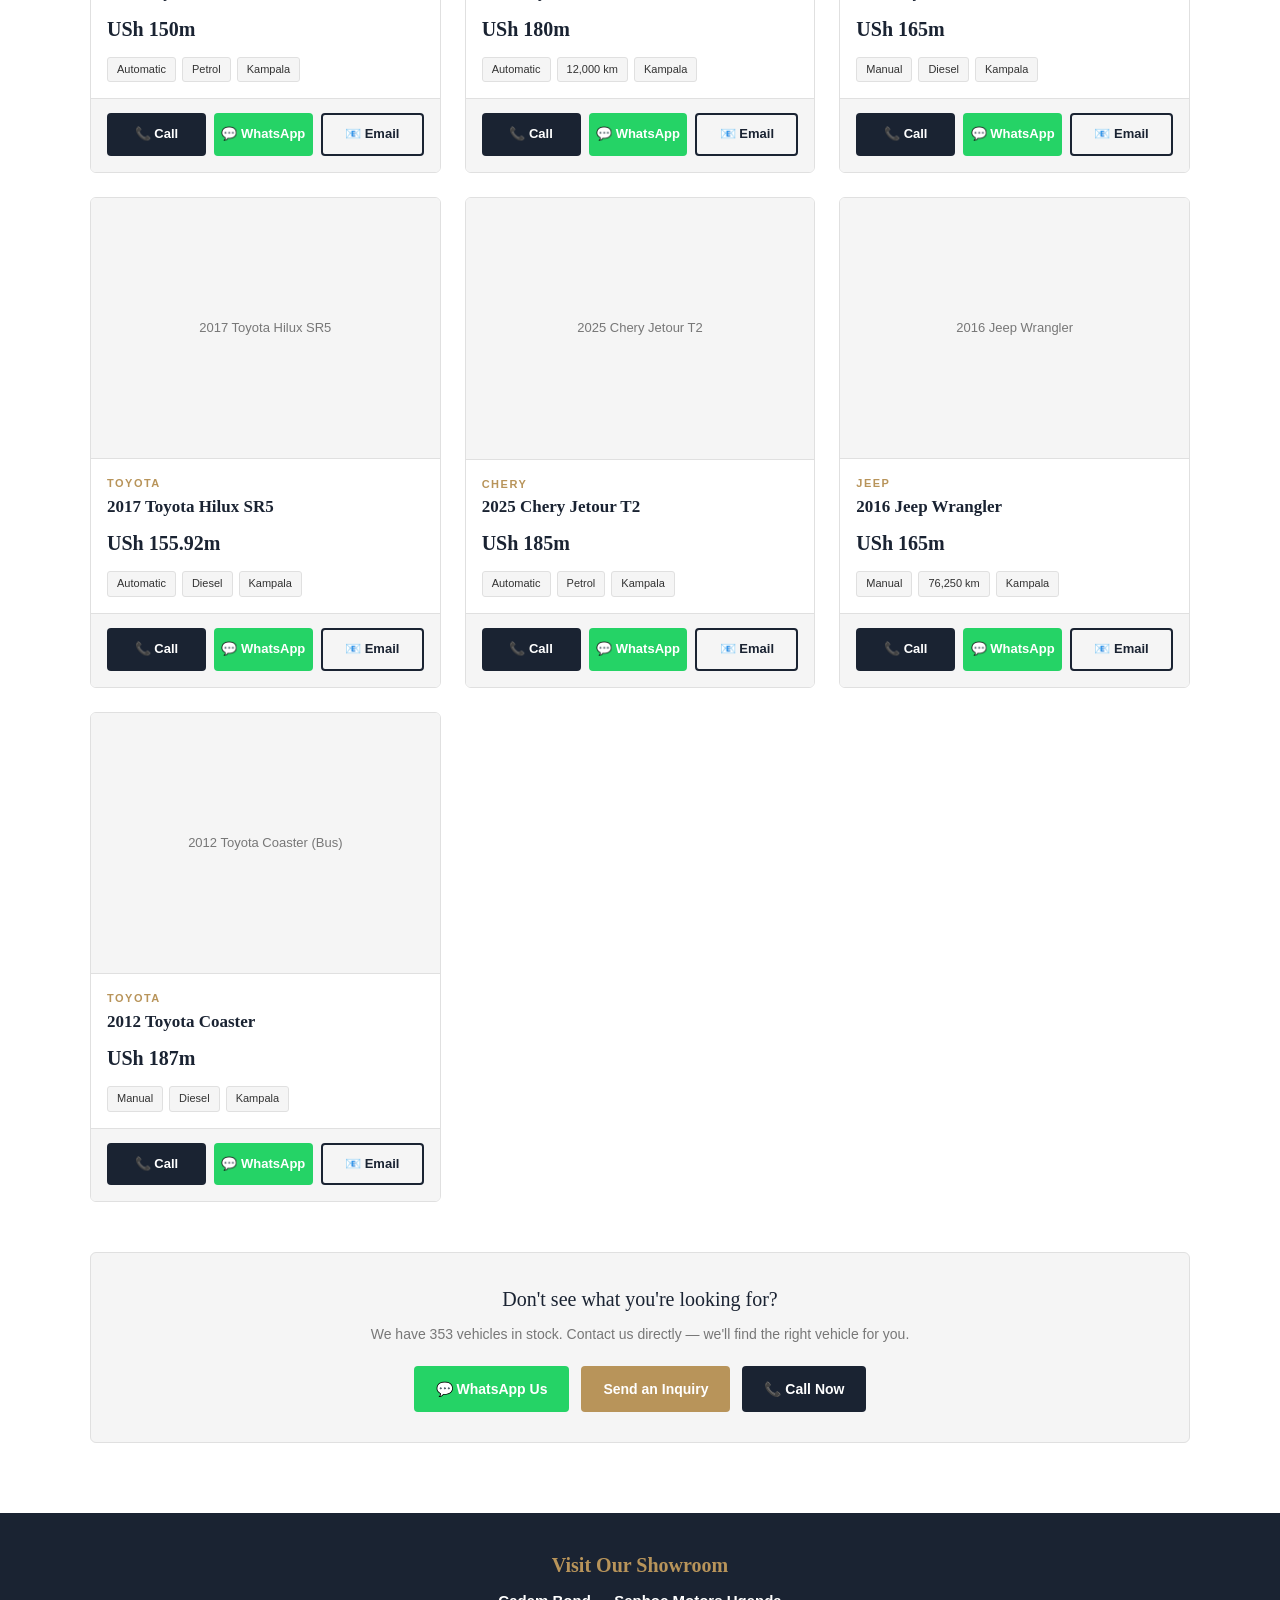
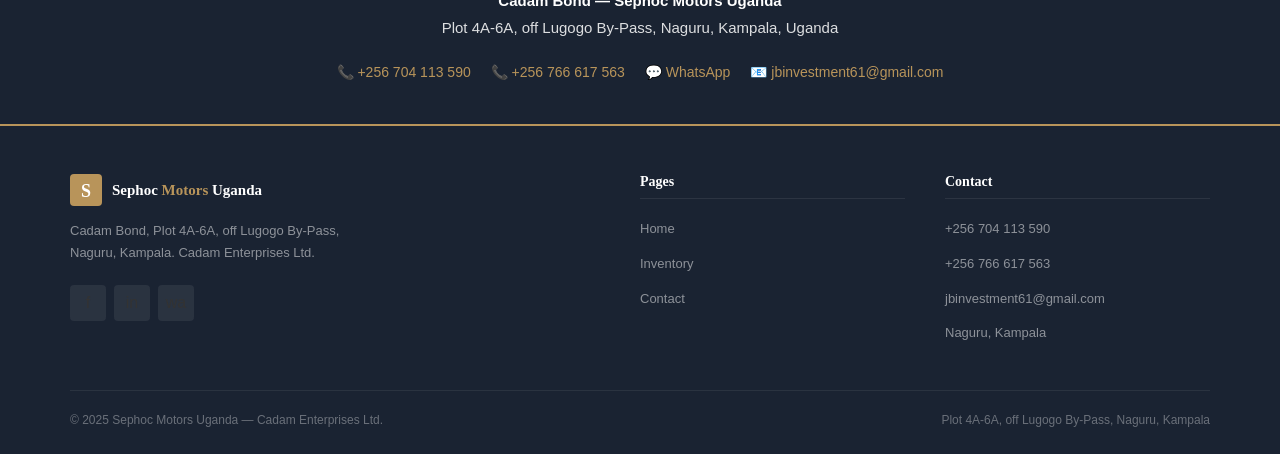
==== commit 3d182691: "Update inventory.html" ====
--- a/inventory.html
+++ b/inventory.html
@@ -64,7 +64,7 @@
 
       <!-- 1 -->
       <div class="car-card" data-type="suv" data-brand="landrover">
-        <div class="car-img-placeholder">2016 Range Rover Vogue</div>
+        <div class="car-img-placeholder">      <img src="https://i.ibb.co/tMvJMpgZ/Uganda-928-7860116.png" alt="2021 Toyota Harrier" style="width:100%; height:100%; object-fit:cover;"> </div>
         <div class="car-info">
           <div class="car-make">Land Rover</div>
           <div class="car-name">2016 Range Rover Vogue</div>
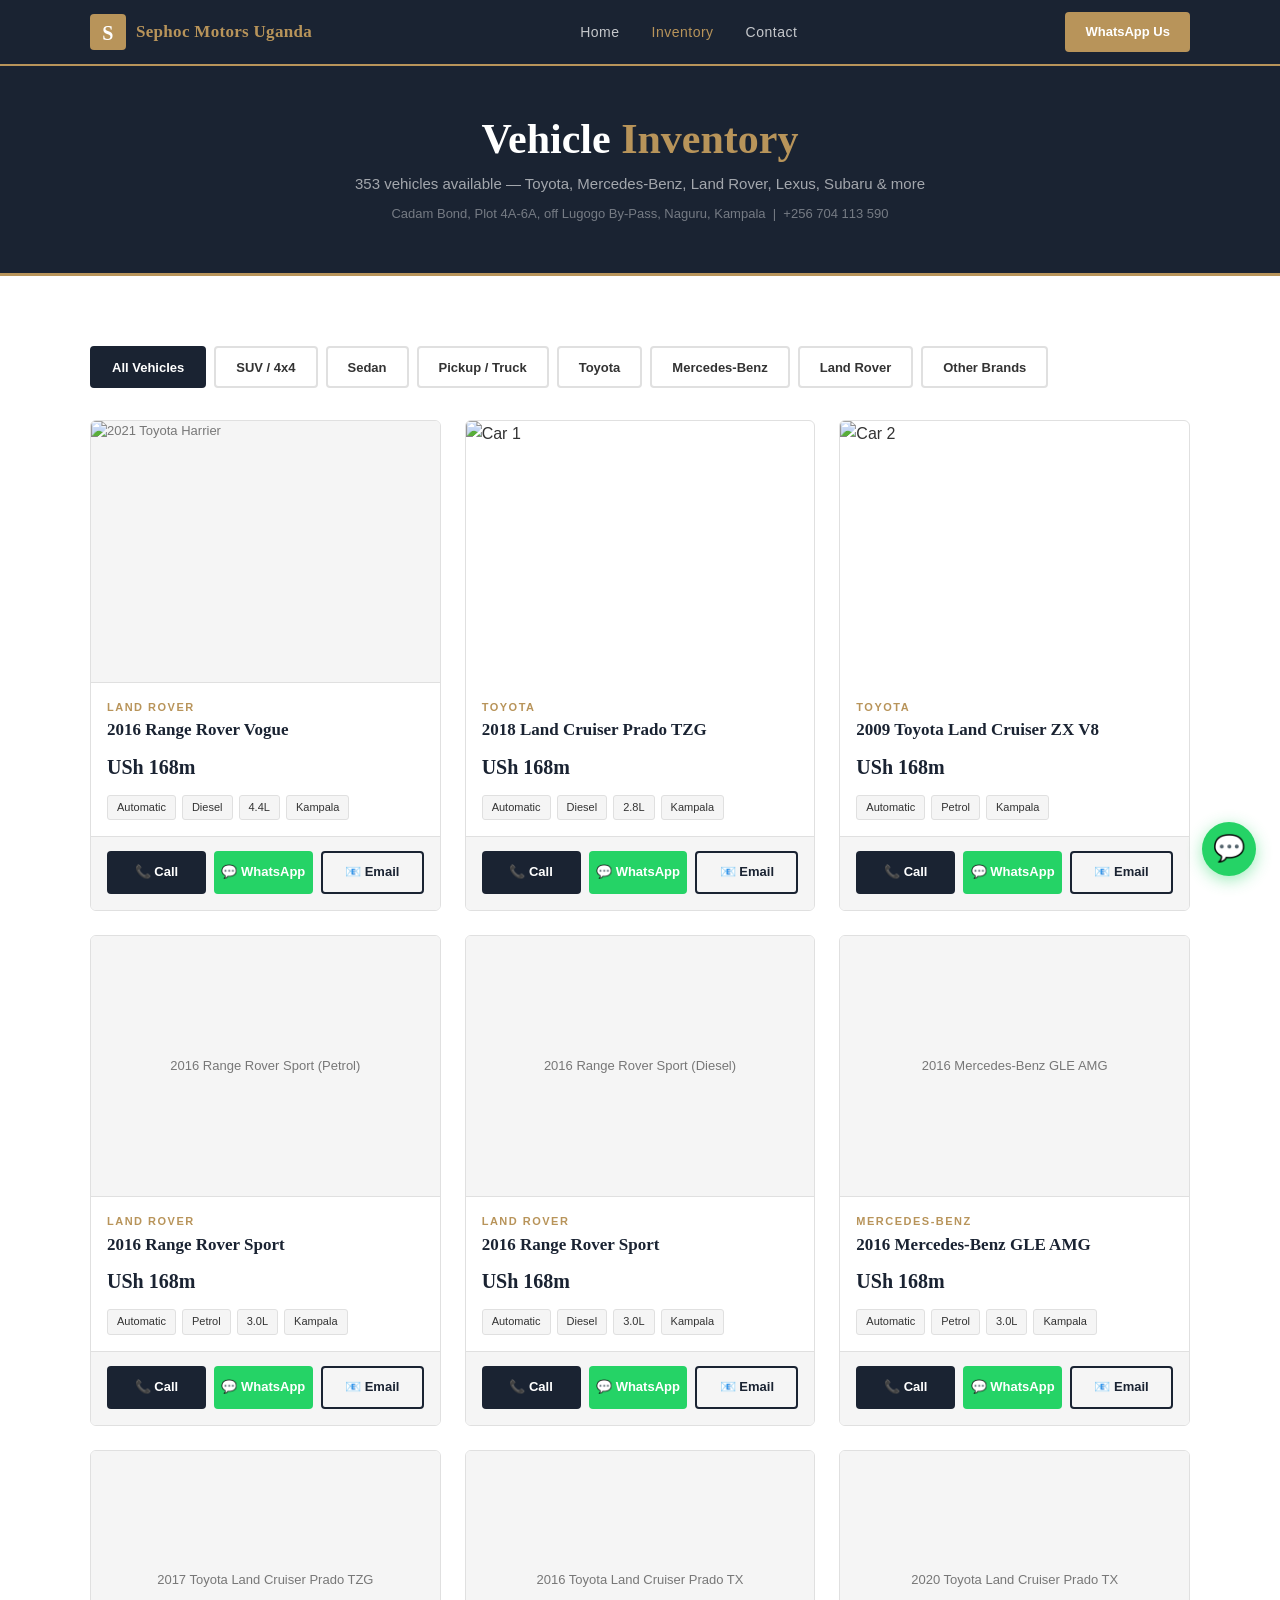
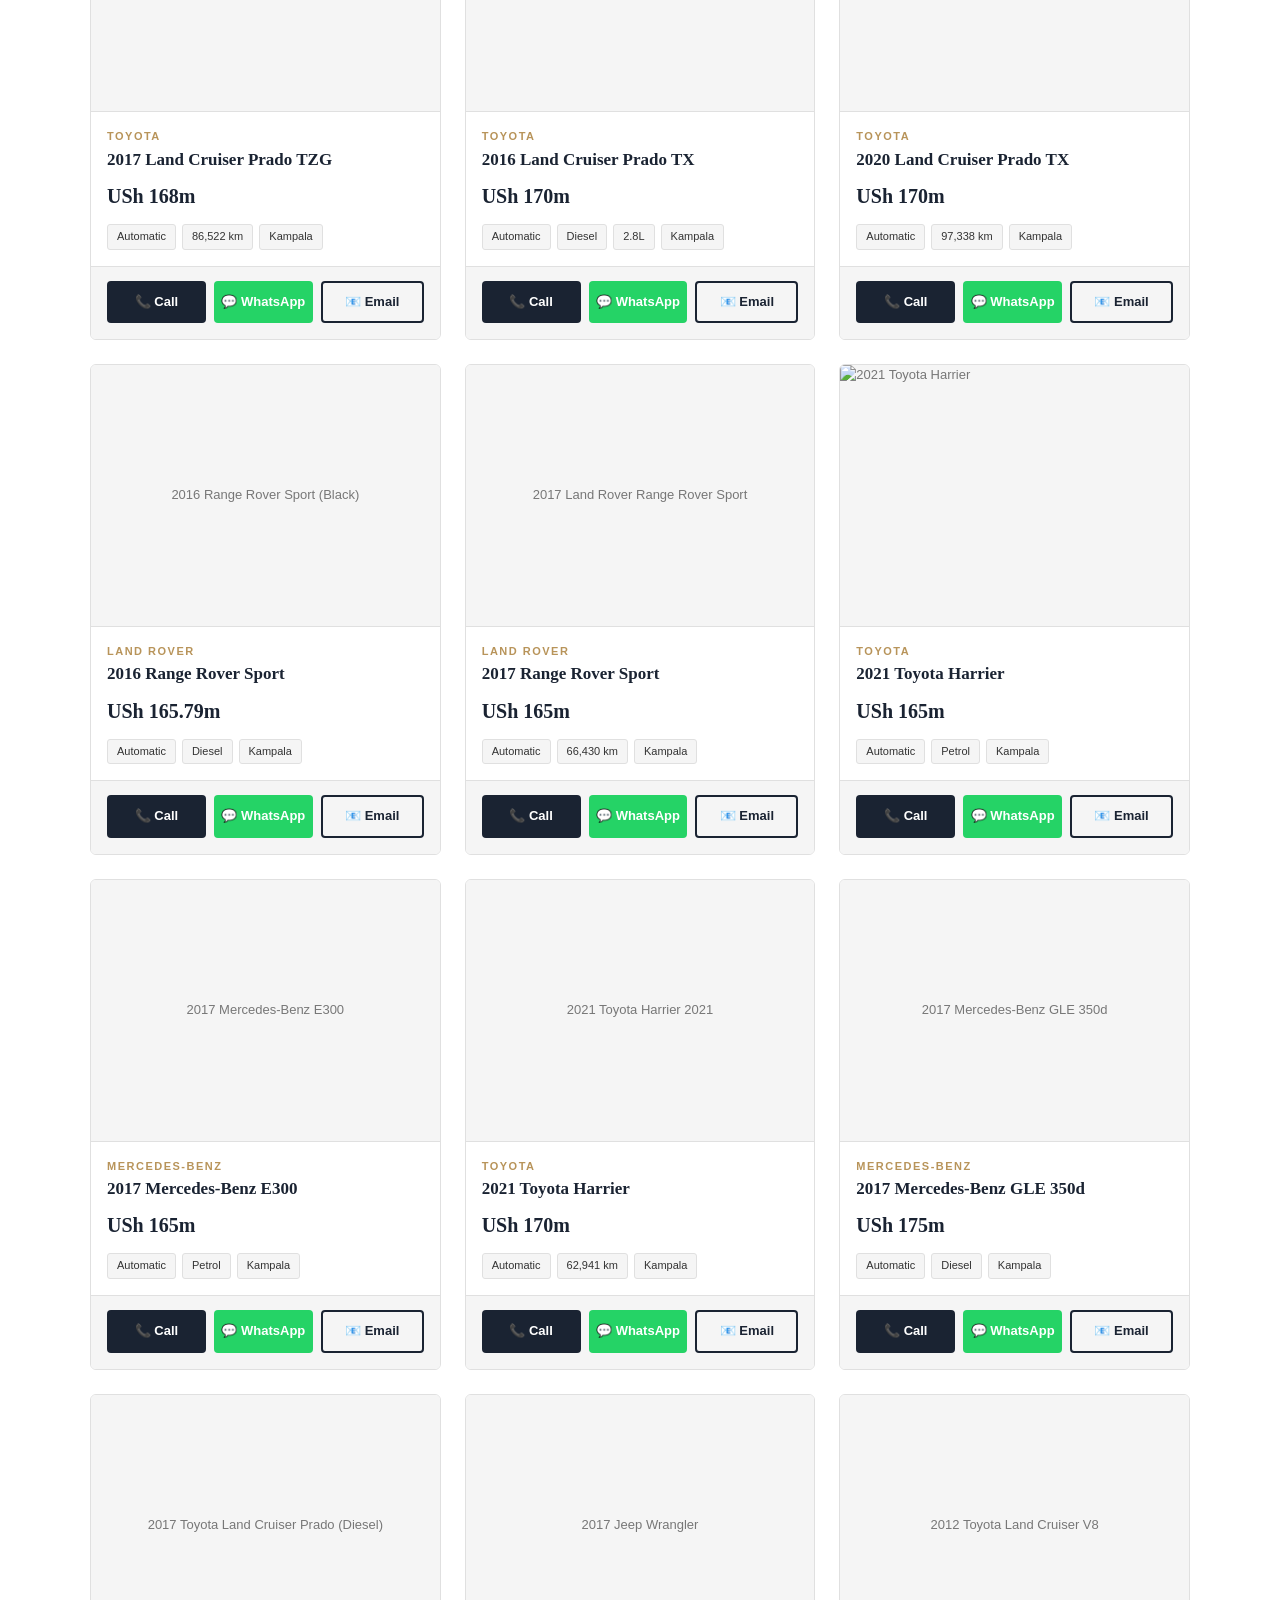
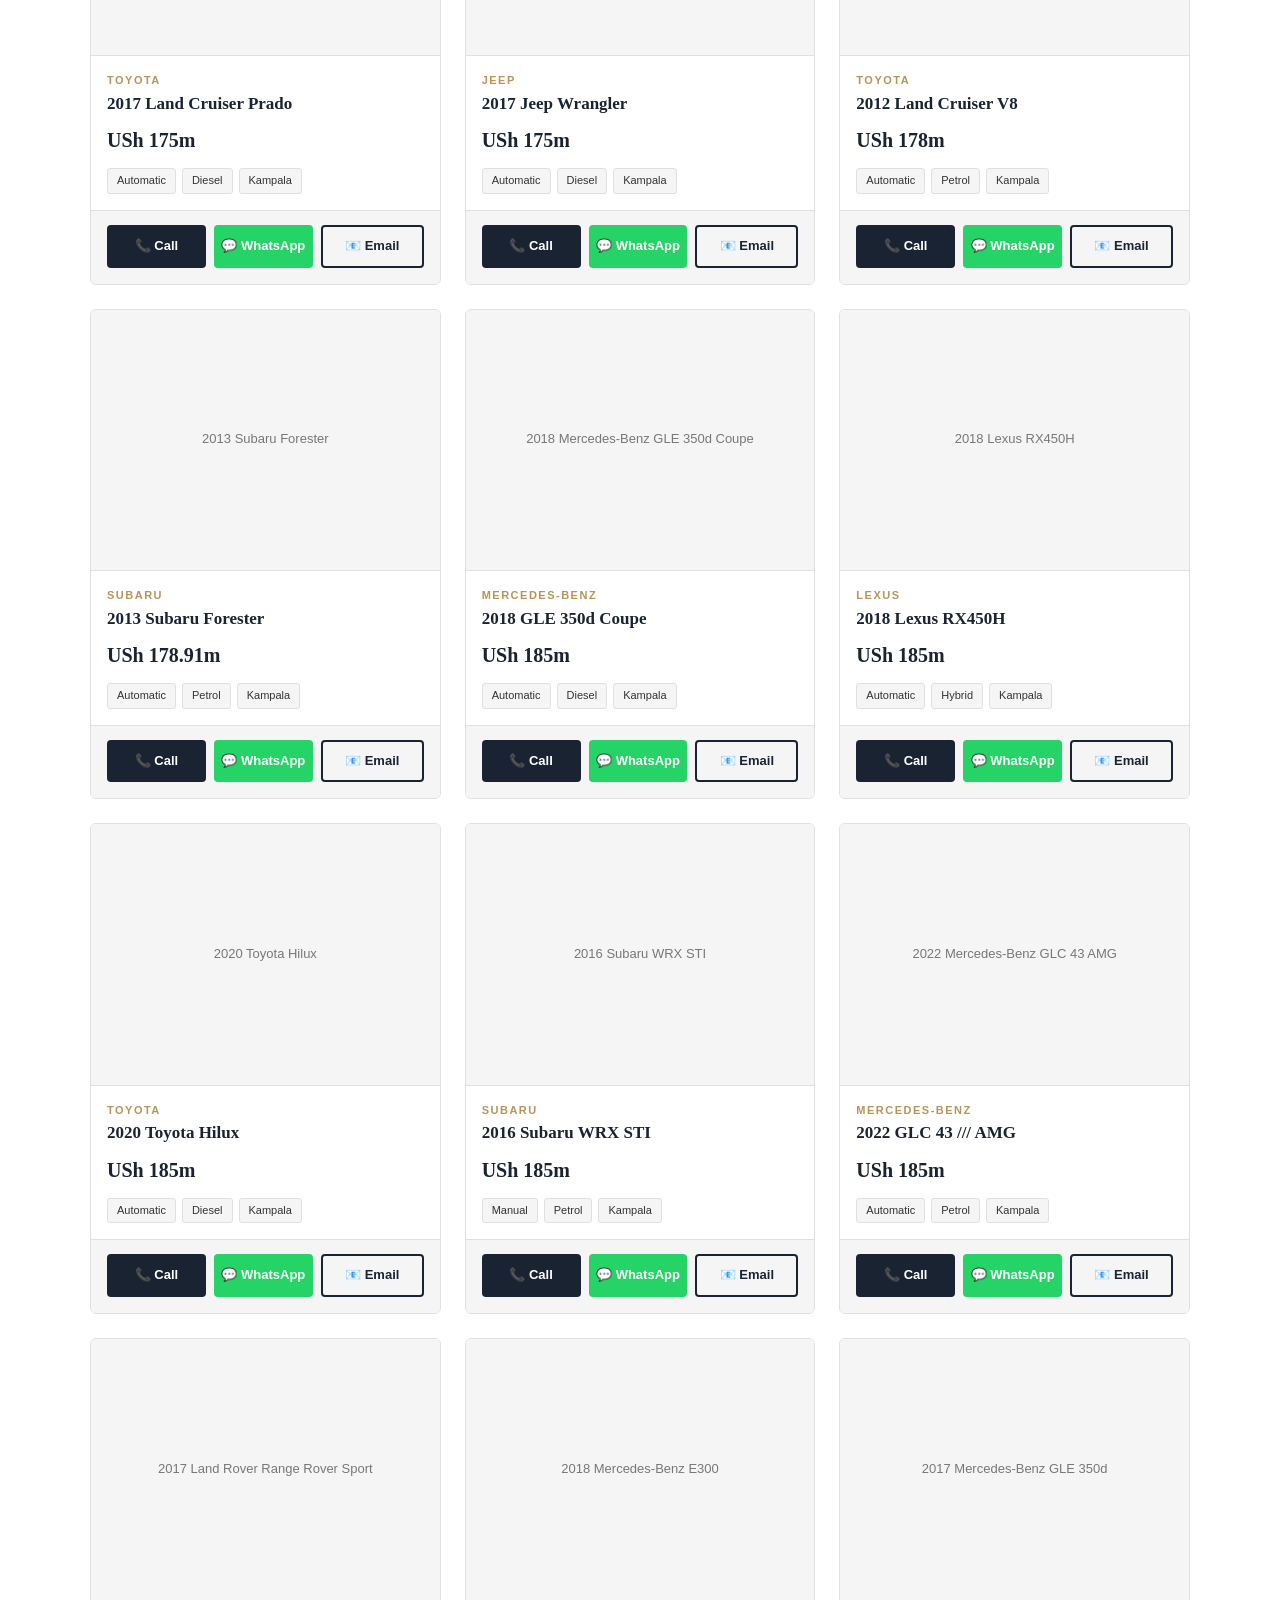
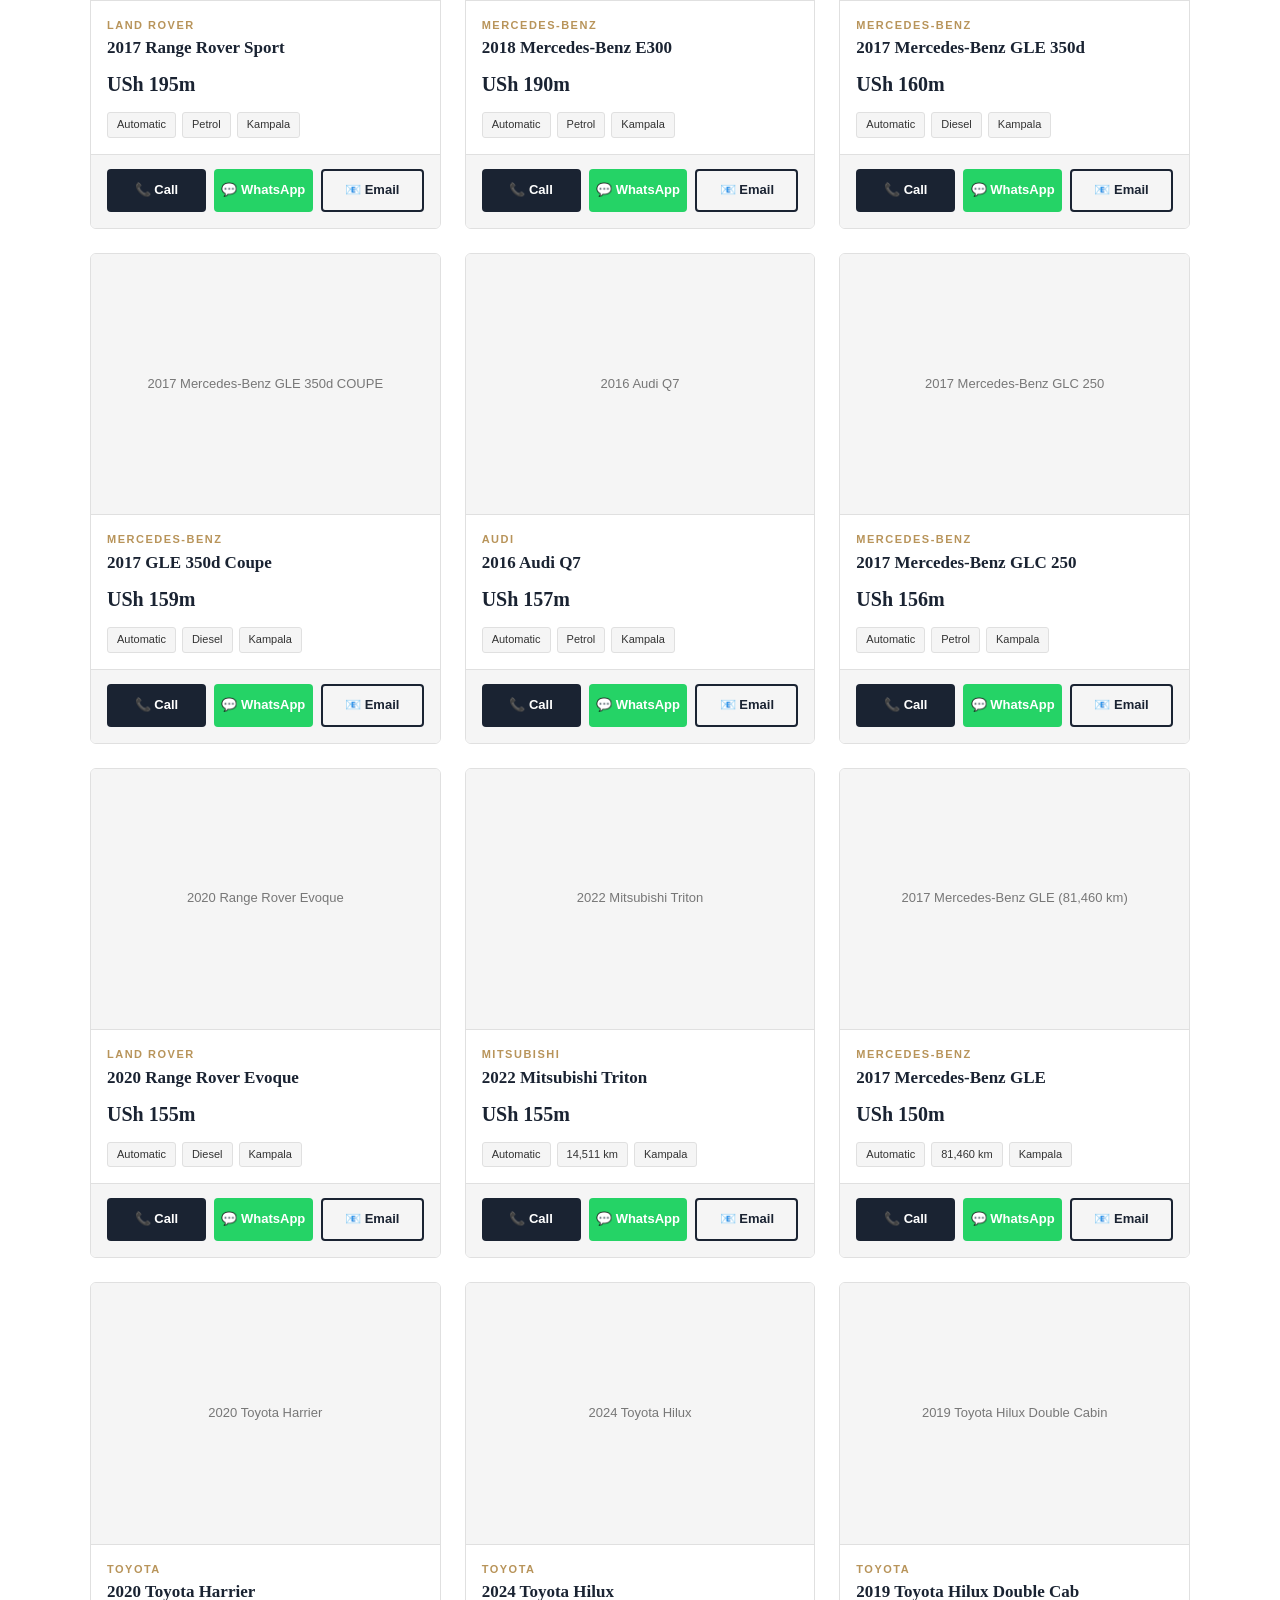
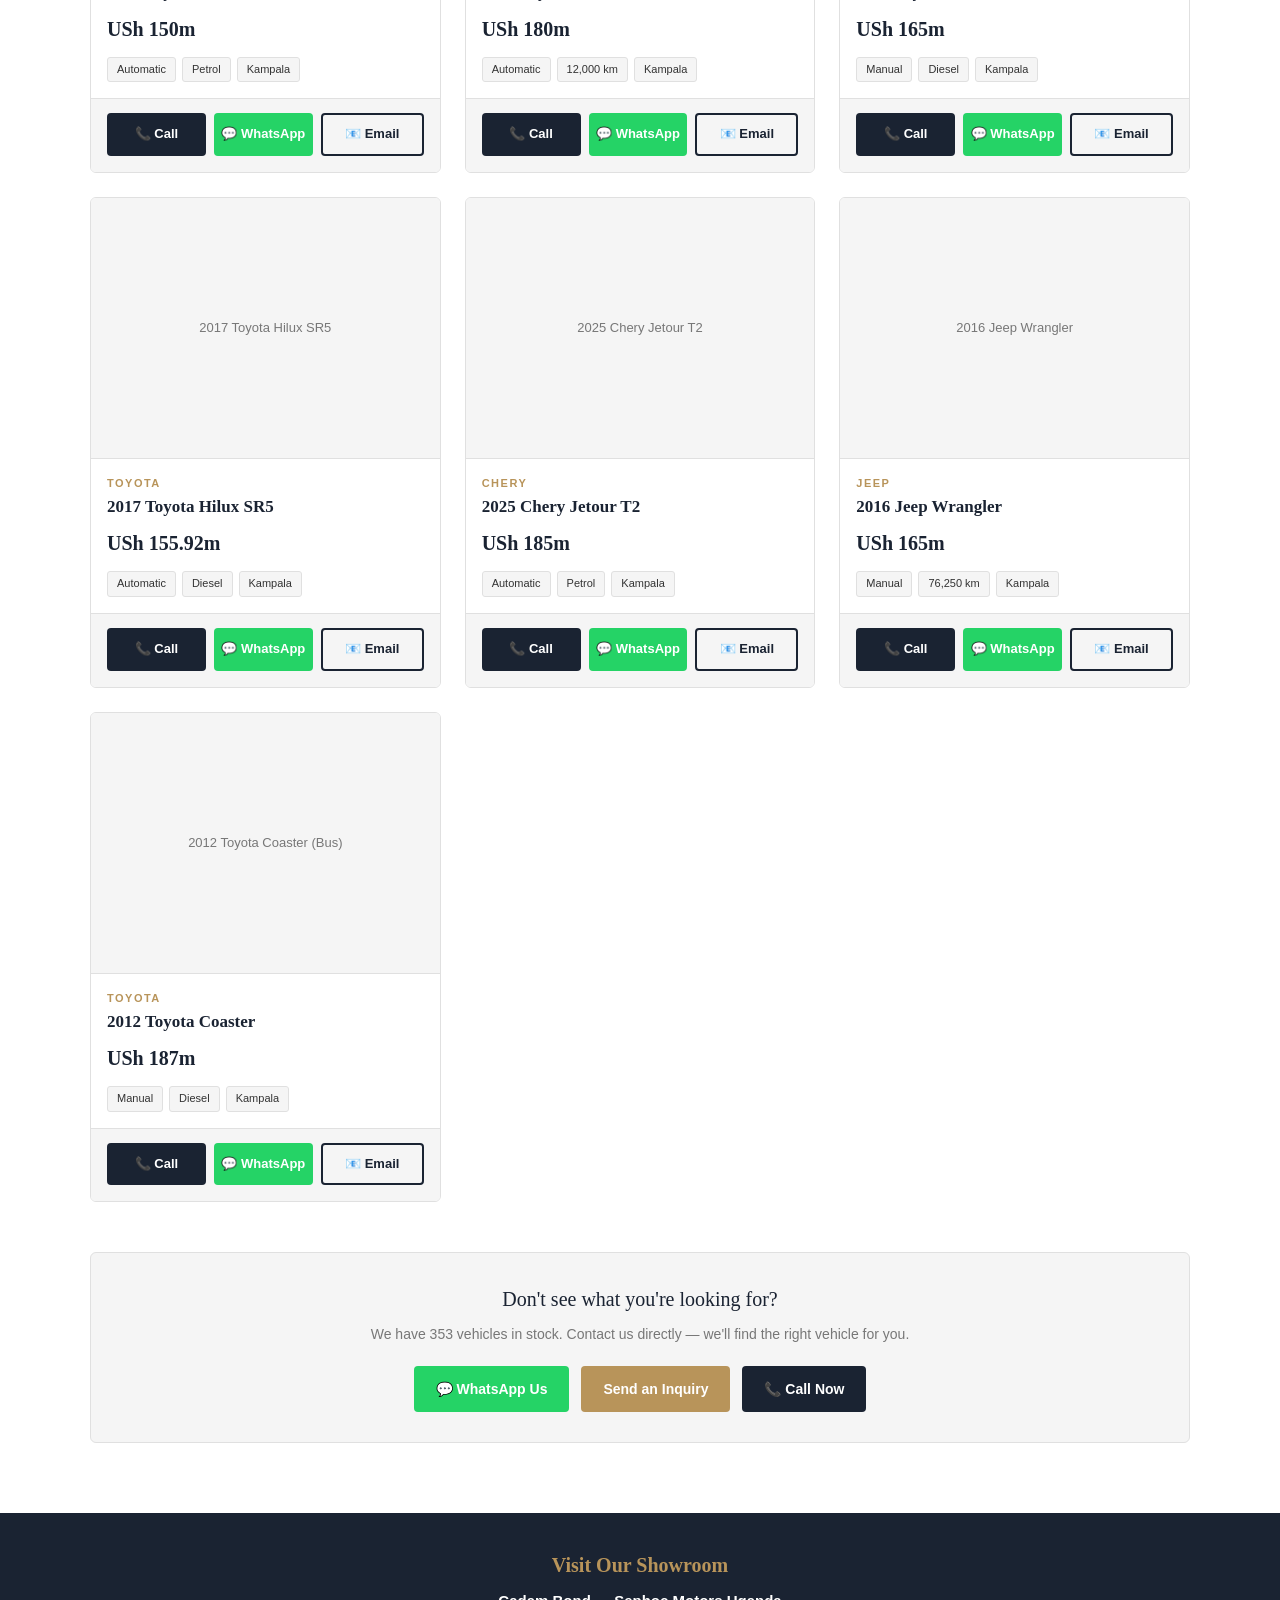
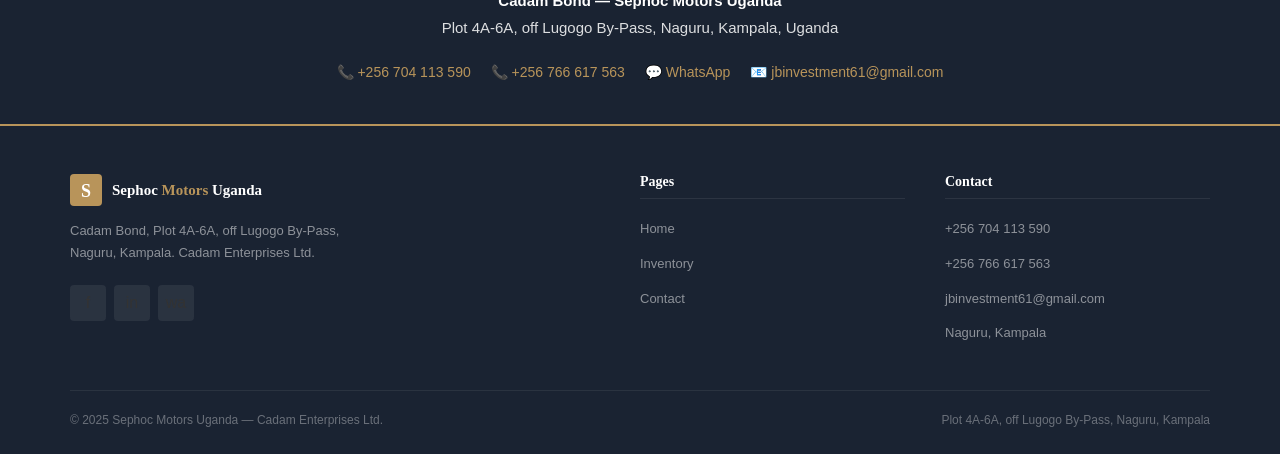
==== commit 0bd9939a: "Update inventory.html" ====
--- a/inventory.html
+++ b/inventory.html
@@ -80,7 +80,7 @@
 
       <!-- 2 -->
       <div class="car-card" data-type="suv" data-brand="toyota">
-        <div class="car-img-placeholder">2018 Toyota Land Cruiser Prado TZG</div>
+        <img src="https://i.ibb.co/2YpBYr3b/Uganda-928-3314475-1.png" alt="Car 1" style="width:100%; height:100%; object-fit:cover;">
         <div class="car-info">
           <div class="car-make">Toyota</div>
           <div class="car-name">2018 Land Cruiser Prado TZG</div>
@@ -96,7 +96,7 @@
 
       <!-- 3 -->
       <div class="car-card" data-type="suv" data-brand="toyota">
-        <div class="car-img-placeholder">2009 Toyota Land Cruiser ZX V8</div>
+        <img src="https://i.ibb.co/W4bj8y4r/Uganda-928-9750053.png" alt="Car 2" style="width:100%; height:100%; object-fit:cover;">
         <div class="car-info">
           <div class="car-make">Toyota</div>
           <div class="car-name">2009 Toyota Land Cruiser ZX V8</div>
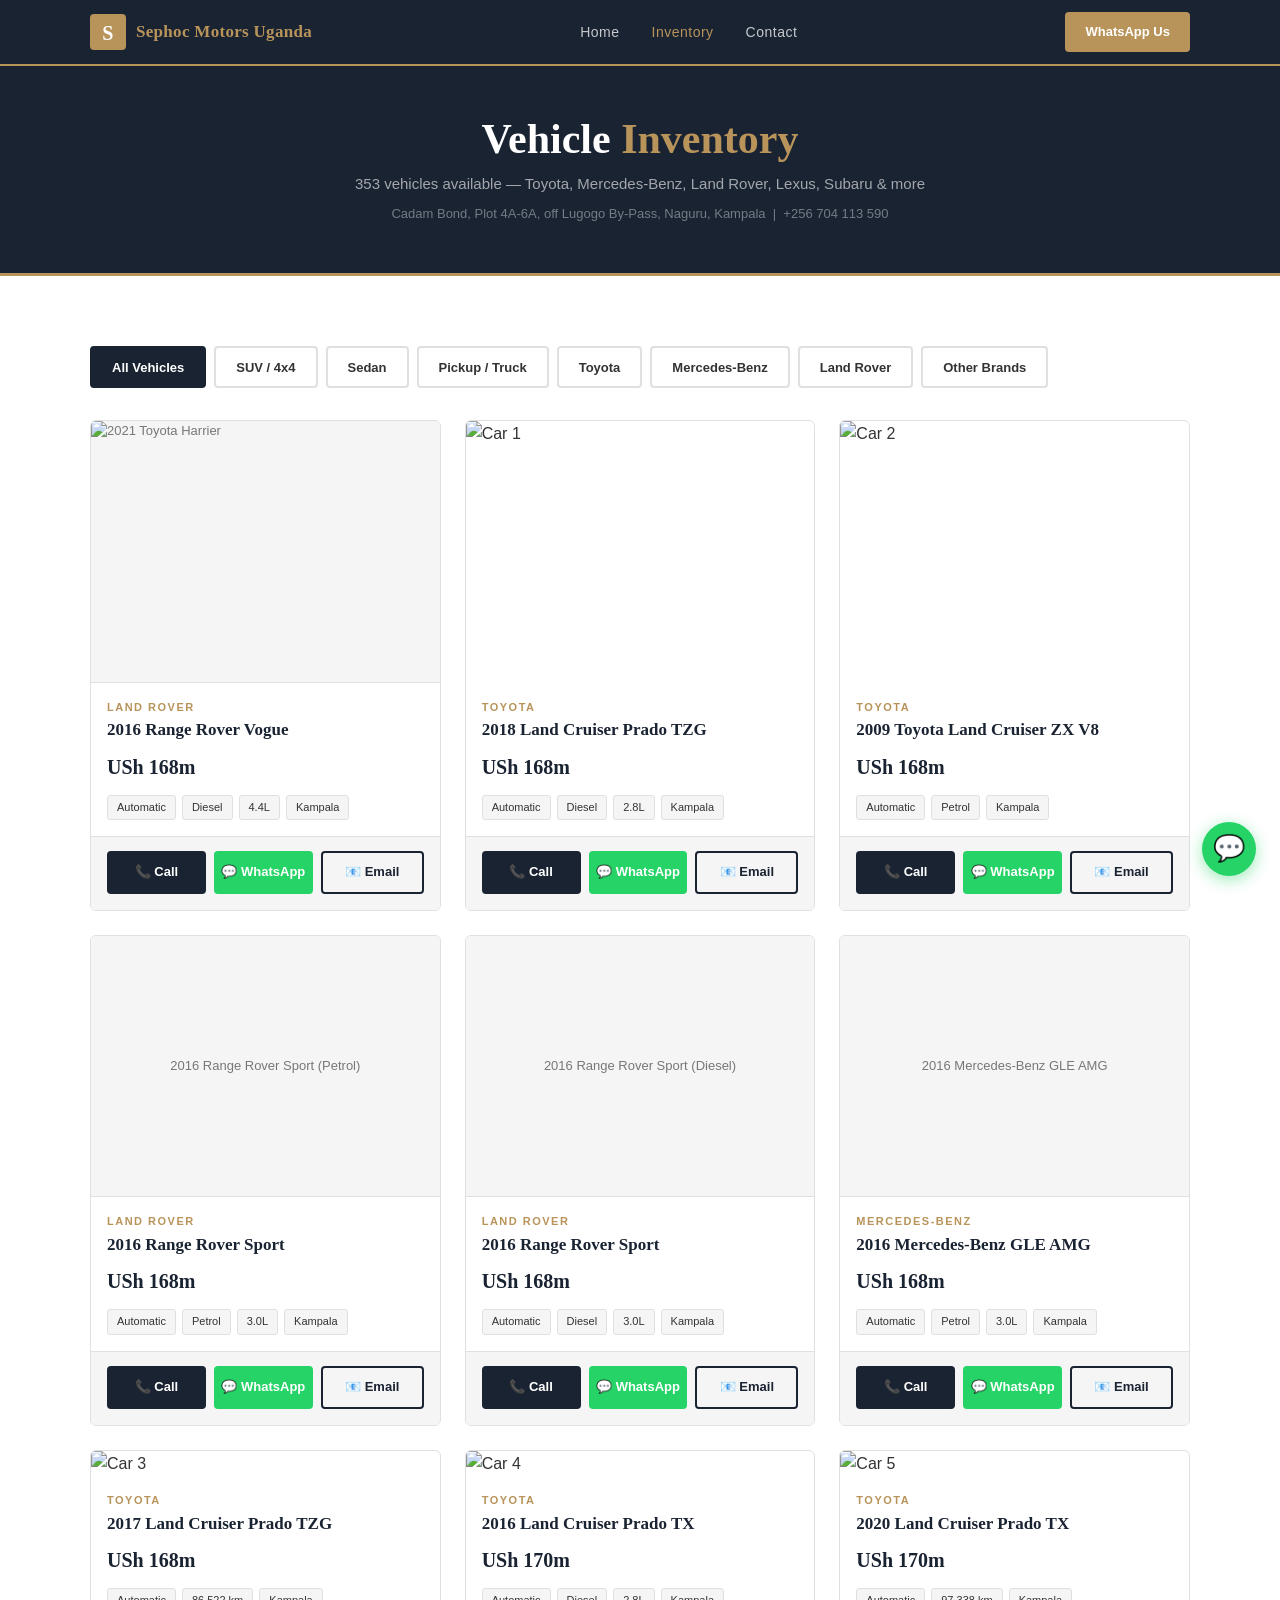
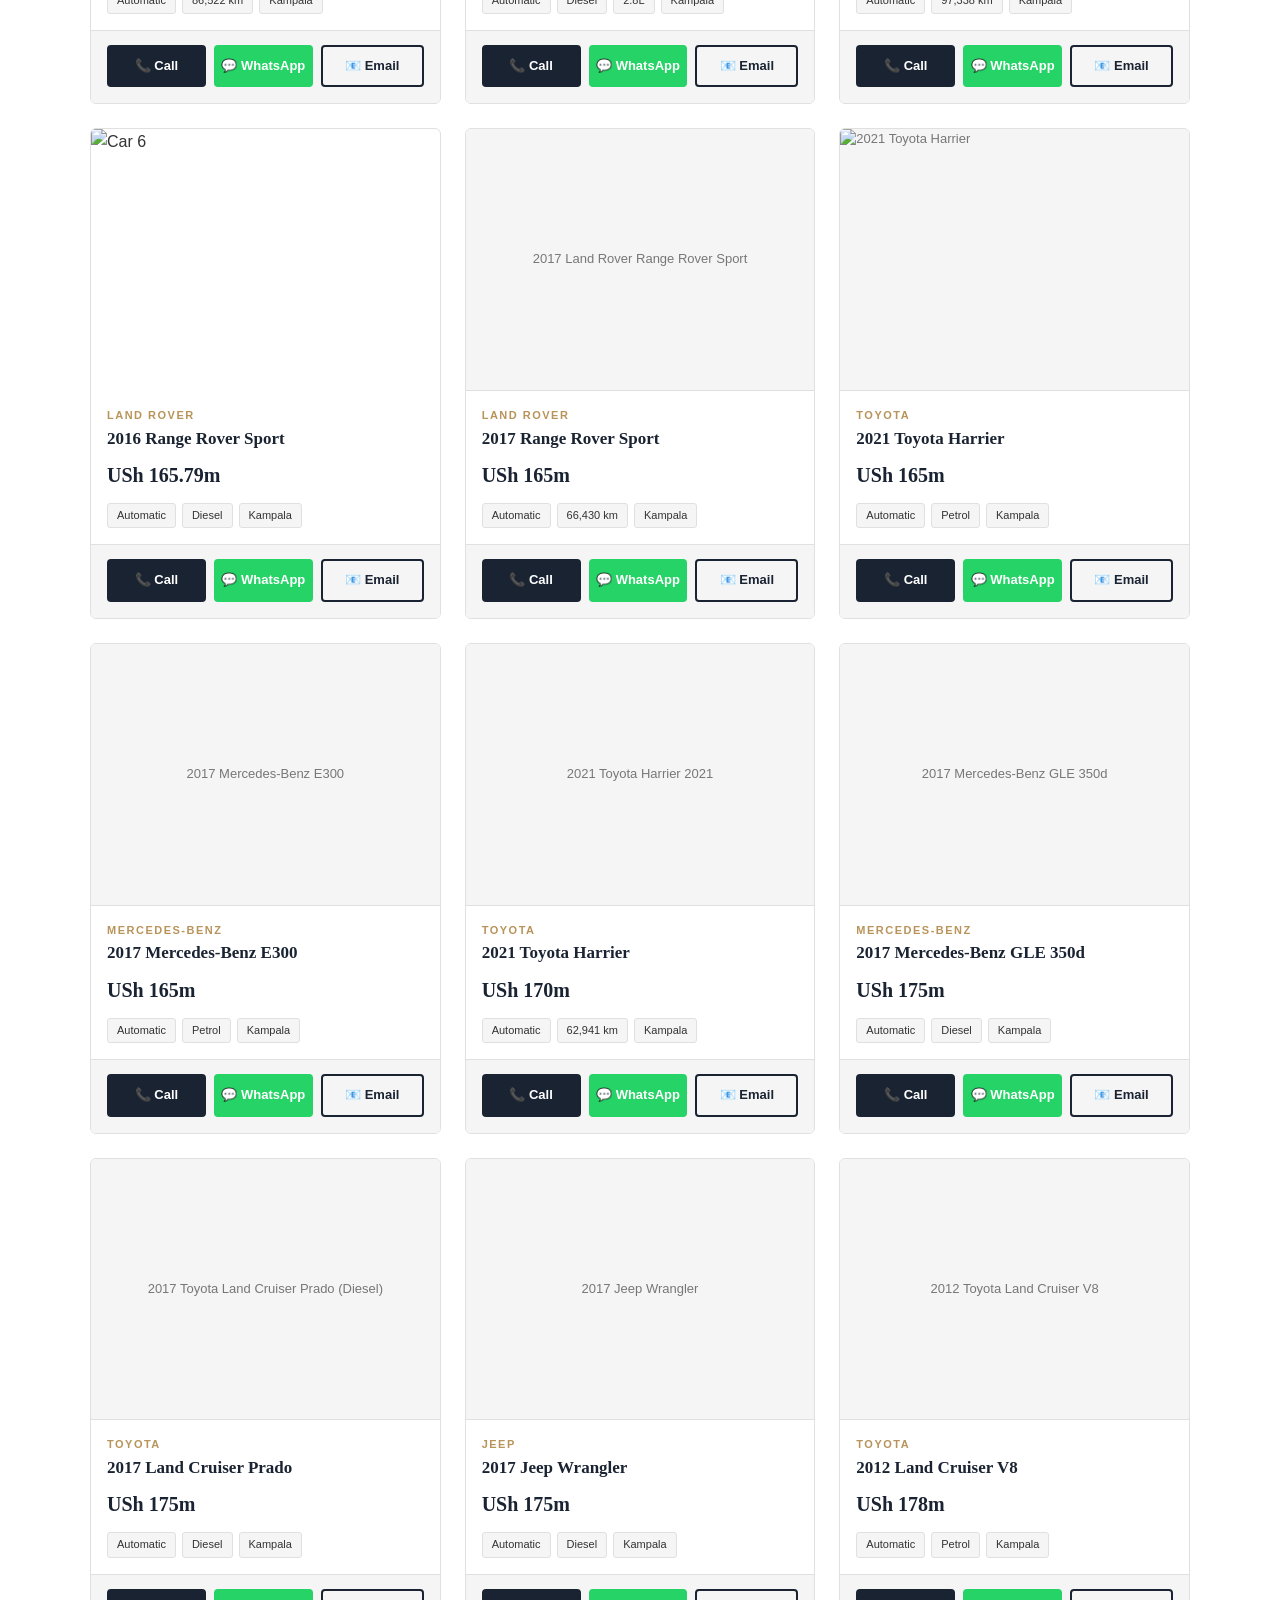
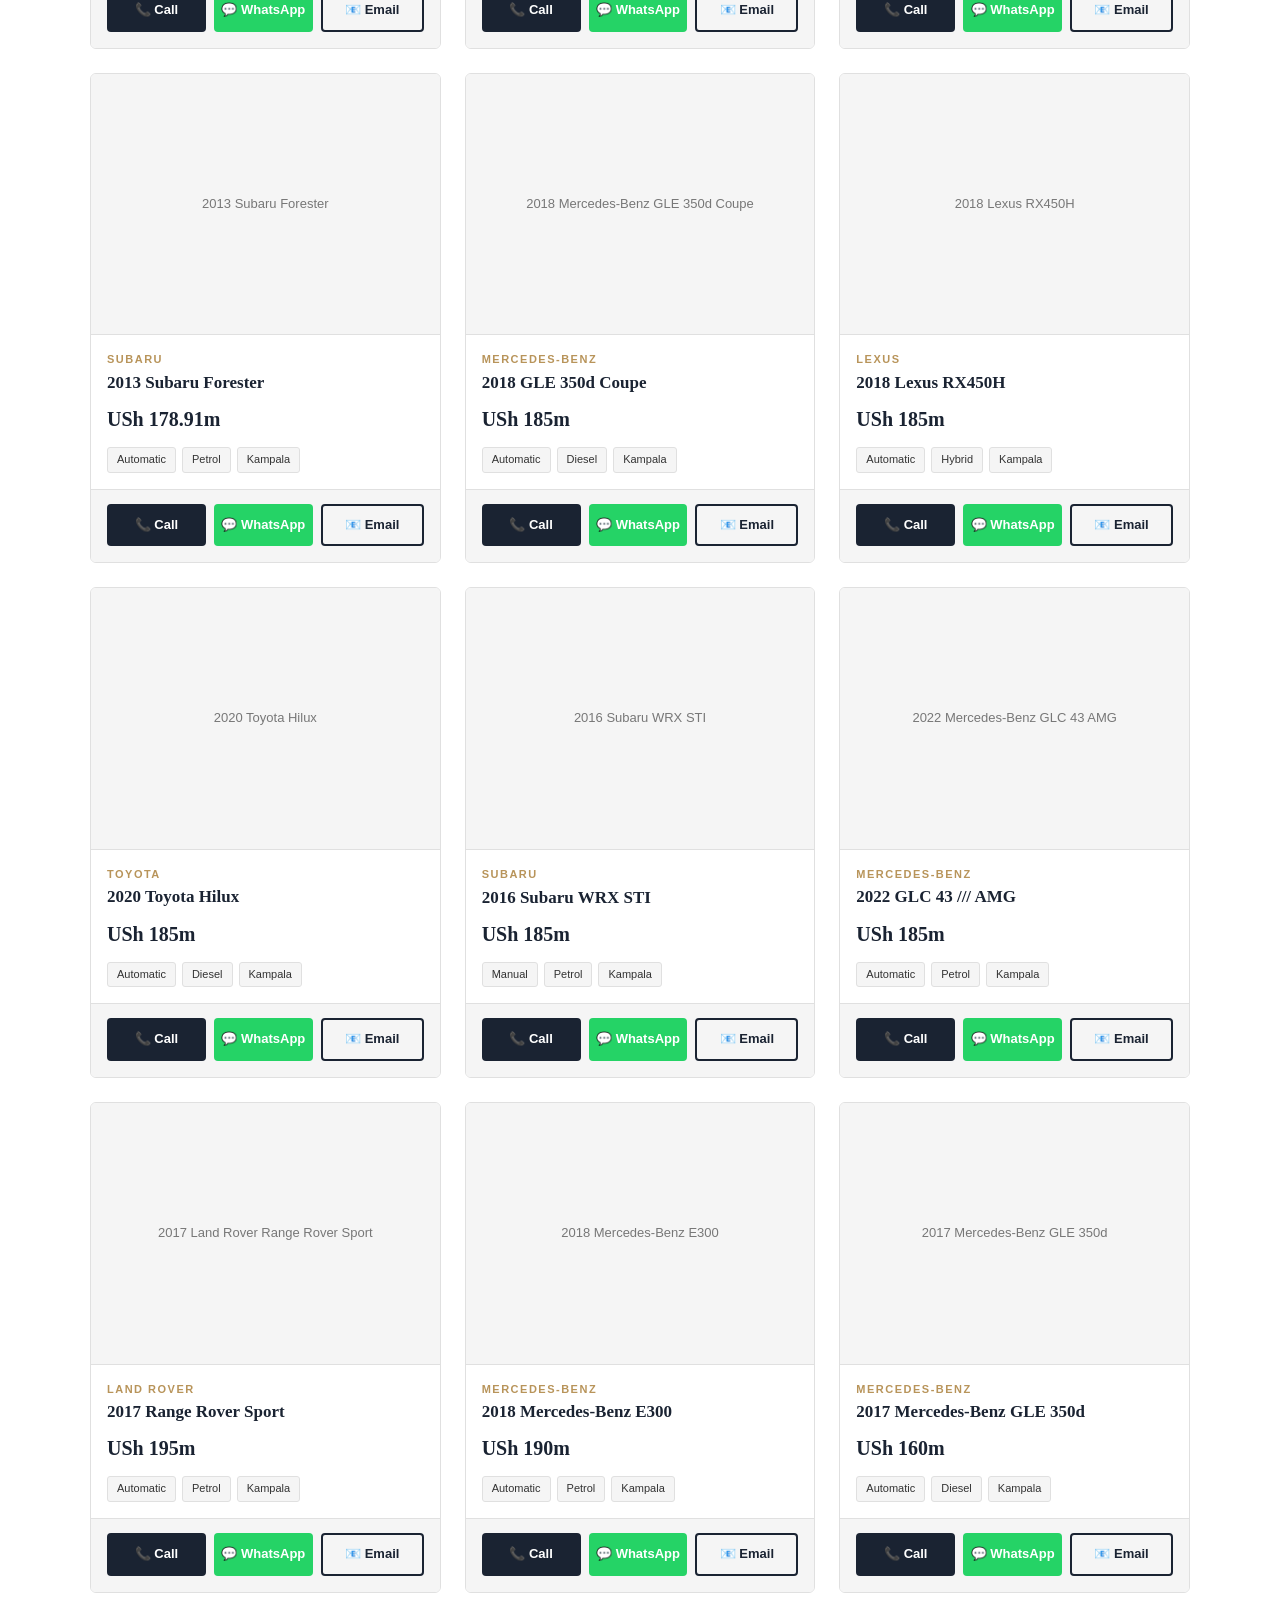
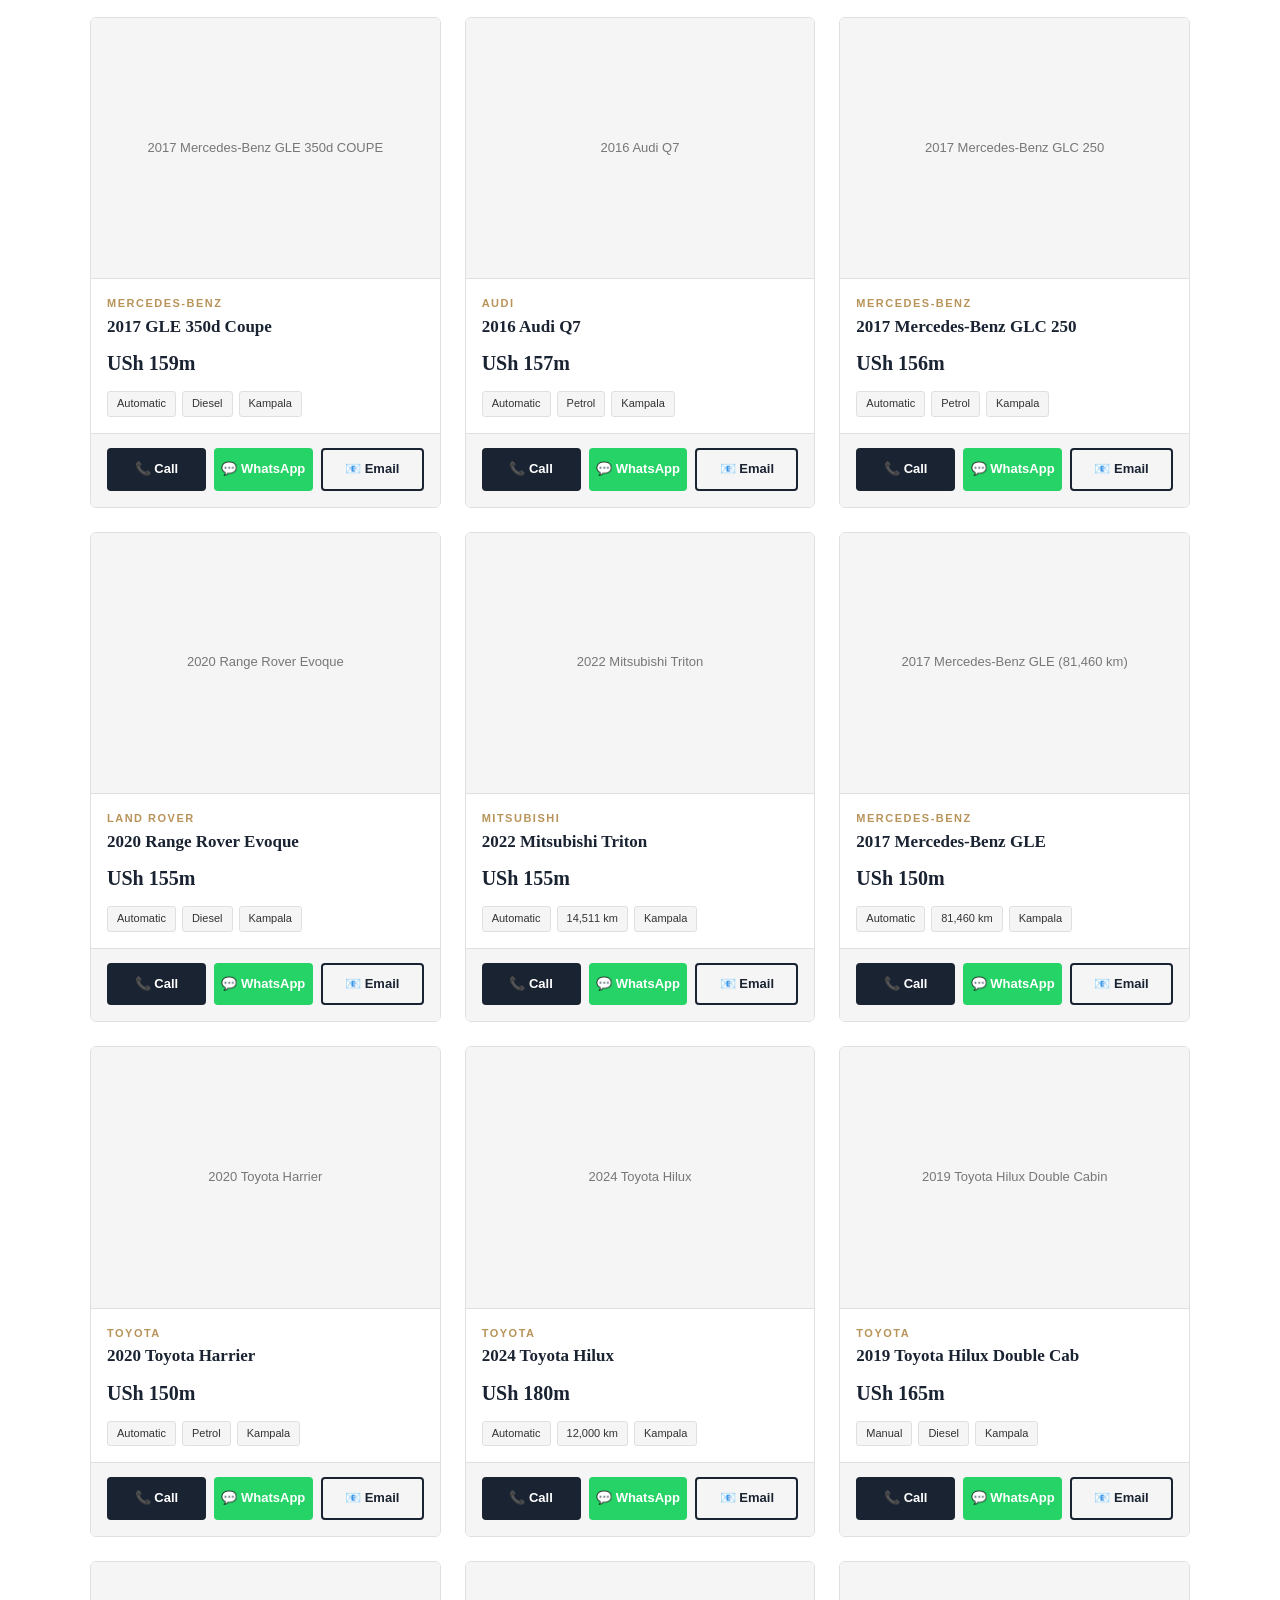
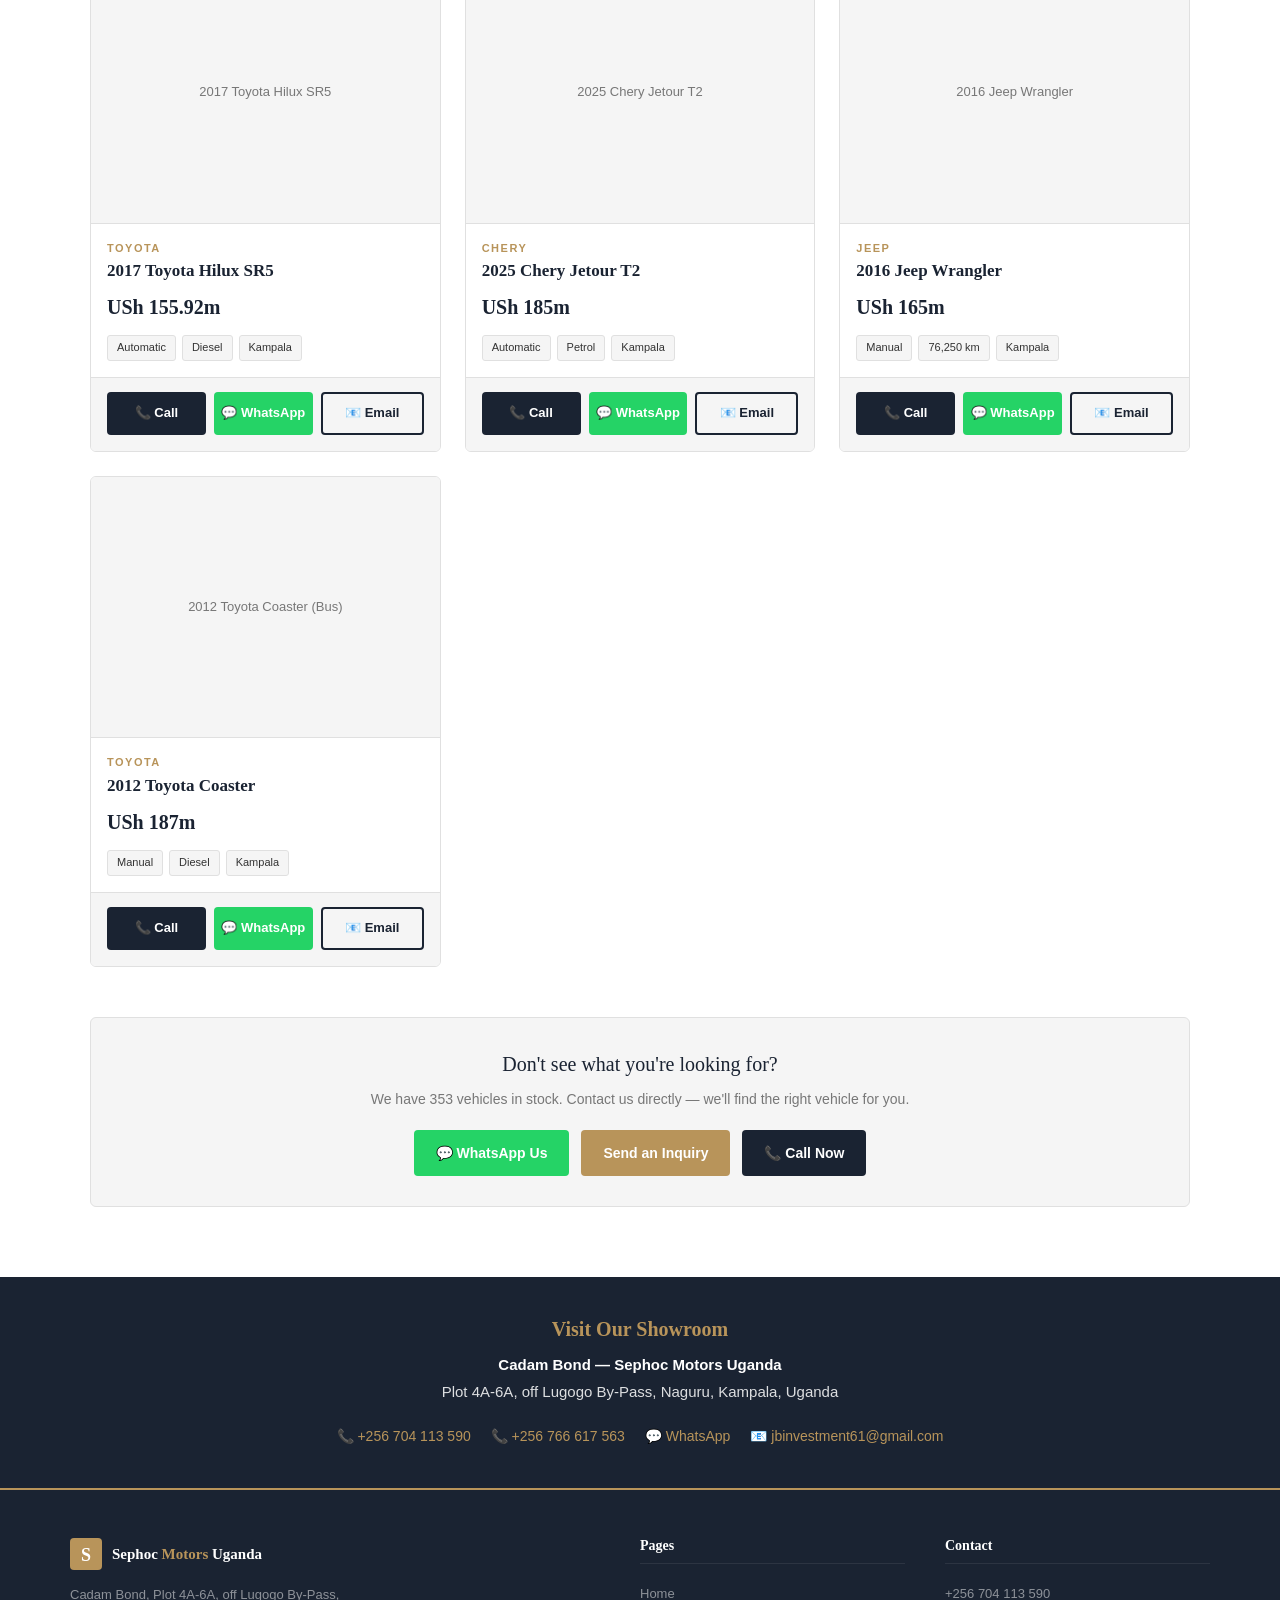
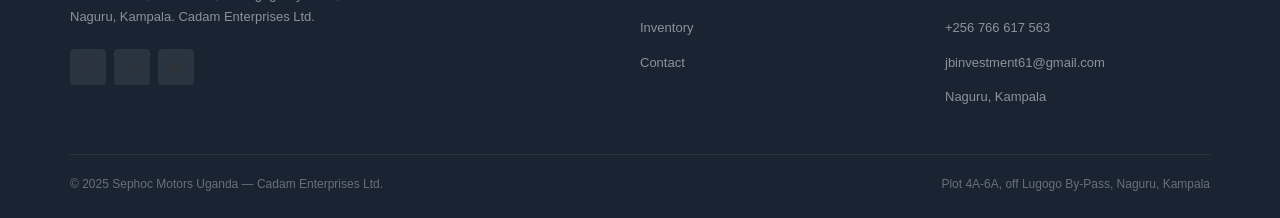
==== commit 650f52b8: "Update inventory.html" ====
--- a/inventory.html
+++ b/inventory.html
@@ -160,7 +160,7 @@
 
       <!-- 7 -->
       <div class="car-card" data-type="suv" data-brand="toyota">
-        <div class="car-img-placeholder">2017 Toyota Land Cruiser Prado TZG</div>
+        <img src="https://i.ibb.co/NgRmMZpW/Uganda-928-4228088.png" alt="Car 3" style="width:100%; height:100%; object-fit:cover;">
         <div class="car-info">
           <div class="car-make">Toyota</div>
           <div class="car-name">2017 Land Cruiser Prado TZG</div>
@@ -176,7 +176,7 @@
 
       <!-- 8 -->
       <div class="car-card" data-type="suv" data-brand="toyota">
-        <div class="car-img-placeholder">2016 Toyota Land Cruiser Prado TX</div>
+        <img src="https://i.ibb.co/JwqVQYtK/Uganda-928-9492897.png" alt="Car 4" style="width:100%; height:100%; object-fit:cover;">
         <div class="car-info">
           <div class="car-make">Toyota</div>
           <div class="car-name">2016 Land Cruiser Prado TX</div>
@@ -192,7 +192,7 @@
 
       <!-- 9 -->
       <div class="car-card" data-type="suv" data-brand="toyota">
-        <div class="car-img-placeholder">2020 Toyota Land Cruiser Prado TX</div>
+       <img src="https://i.ibb.co/cK11Jt4z/Uganda-928-5111050.png" alt="Car 5" style="width:100%; height:100%; object-fit:cover;">
         <div class="car-info">
           <div class="car-make">Toyota</div>
           <div class="car-name">2020 Land Cruiser Prado TX</div>
@@ -208,7 +208,7 @@
 
       <!-- 10 -->
       <div class="car-card" data-type="suv" data-brand="landrover">
-        <div class="car-img-placeholder">2016 Range Rover Sport (Black)</div>
+        <img src="https://i.ibb.co/fzDTWPnK/Uganda-928-8827276.png" alt="Car 6" style="width:100%; height:100%; object-fit:cover;">
         <div class="car-info">
           <div class="car-make">Land Rover</div>
           <div class="car-name">2016 Range Rover Sport</div>
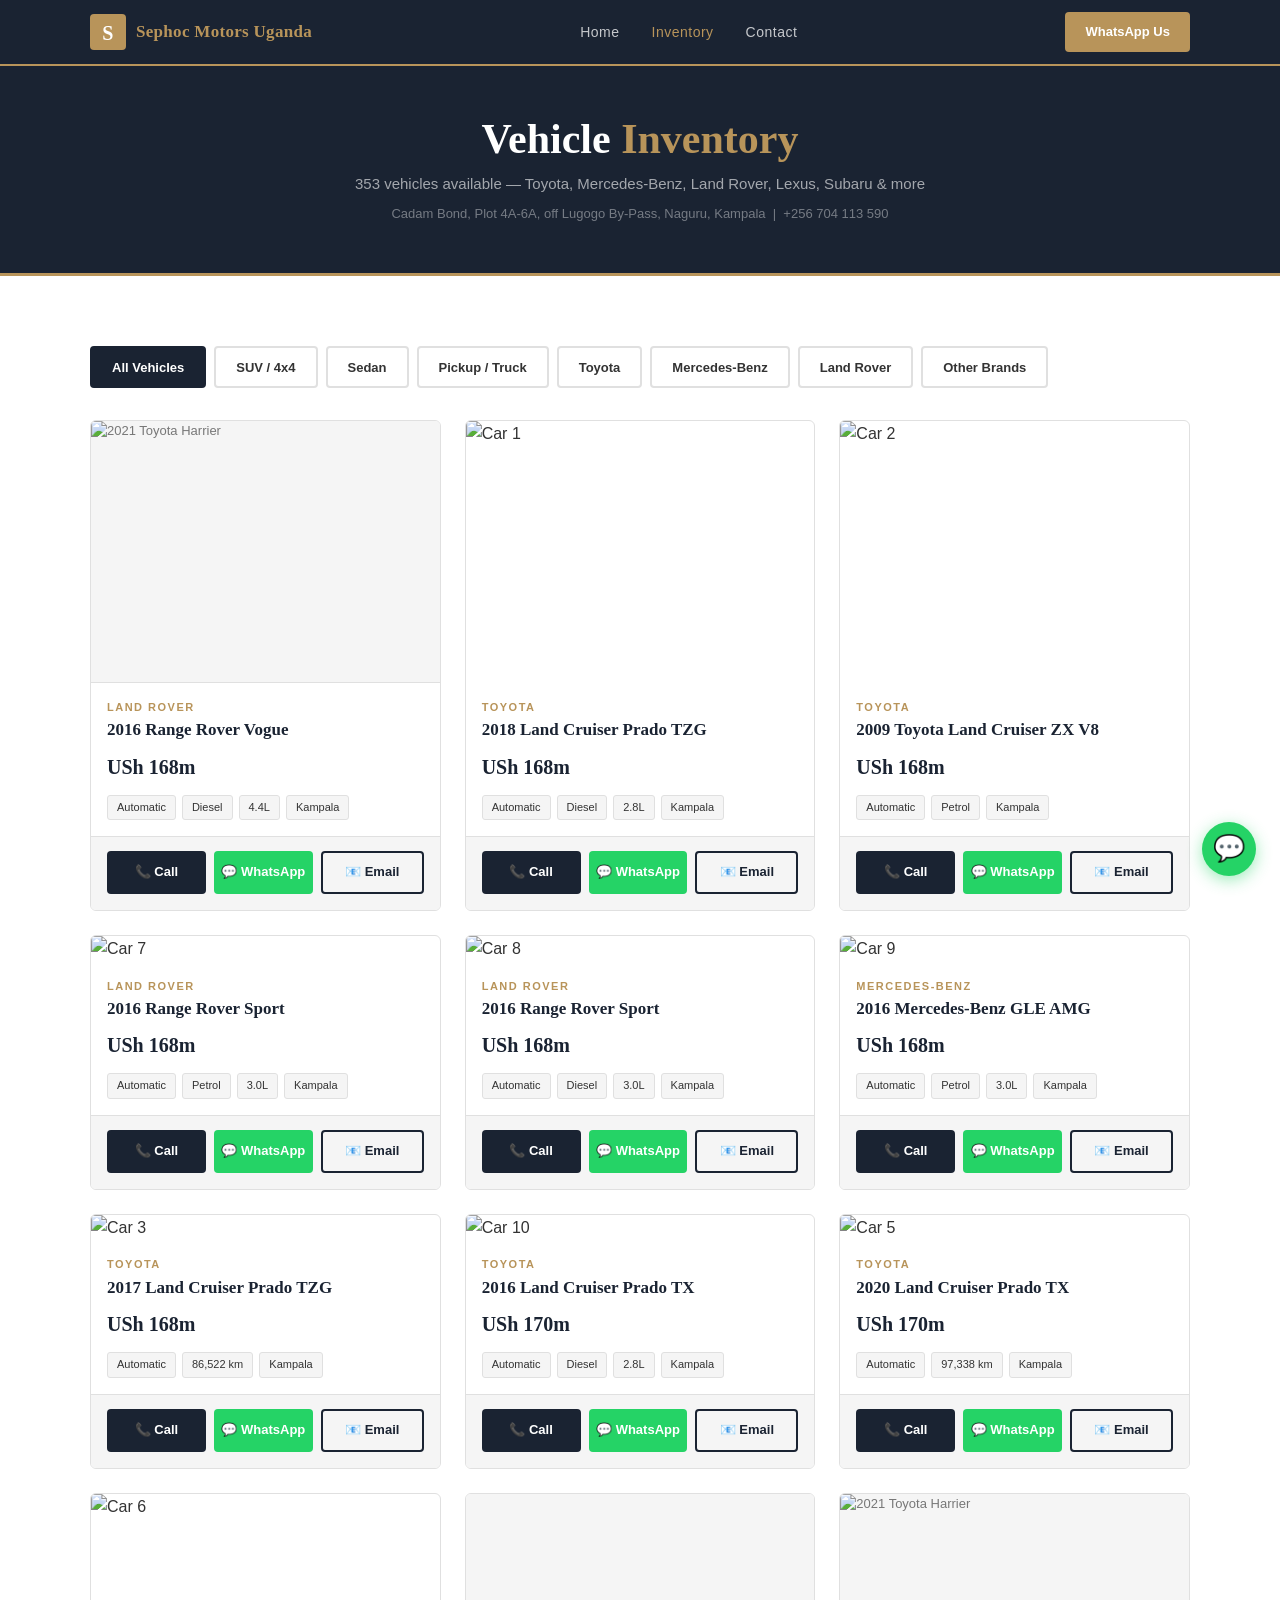
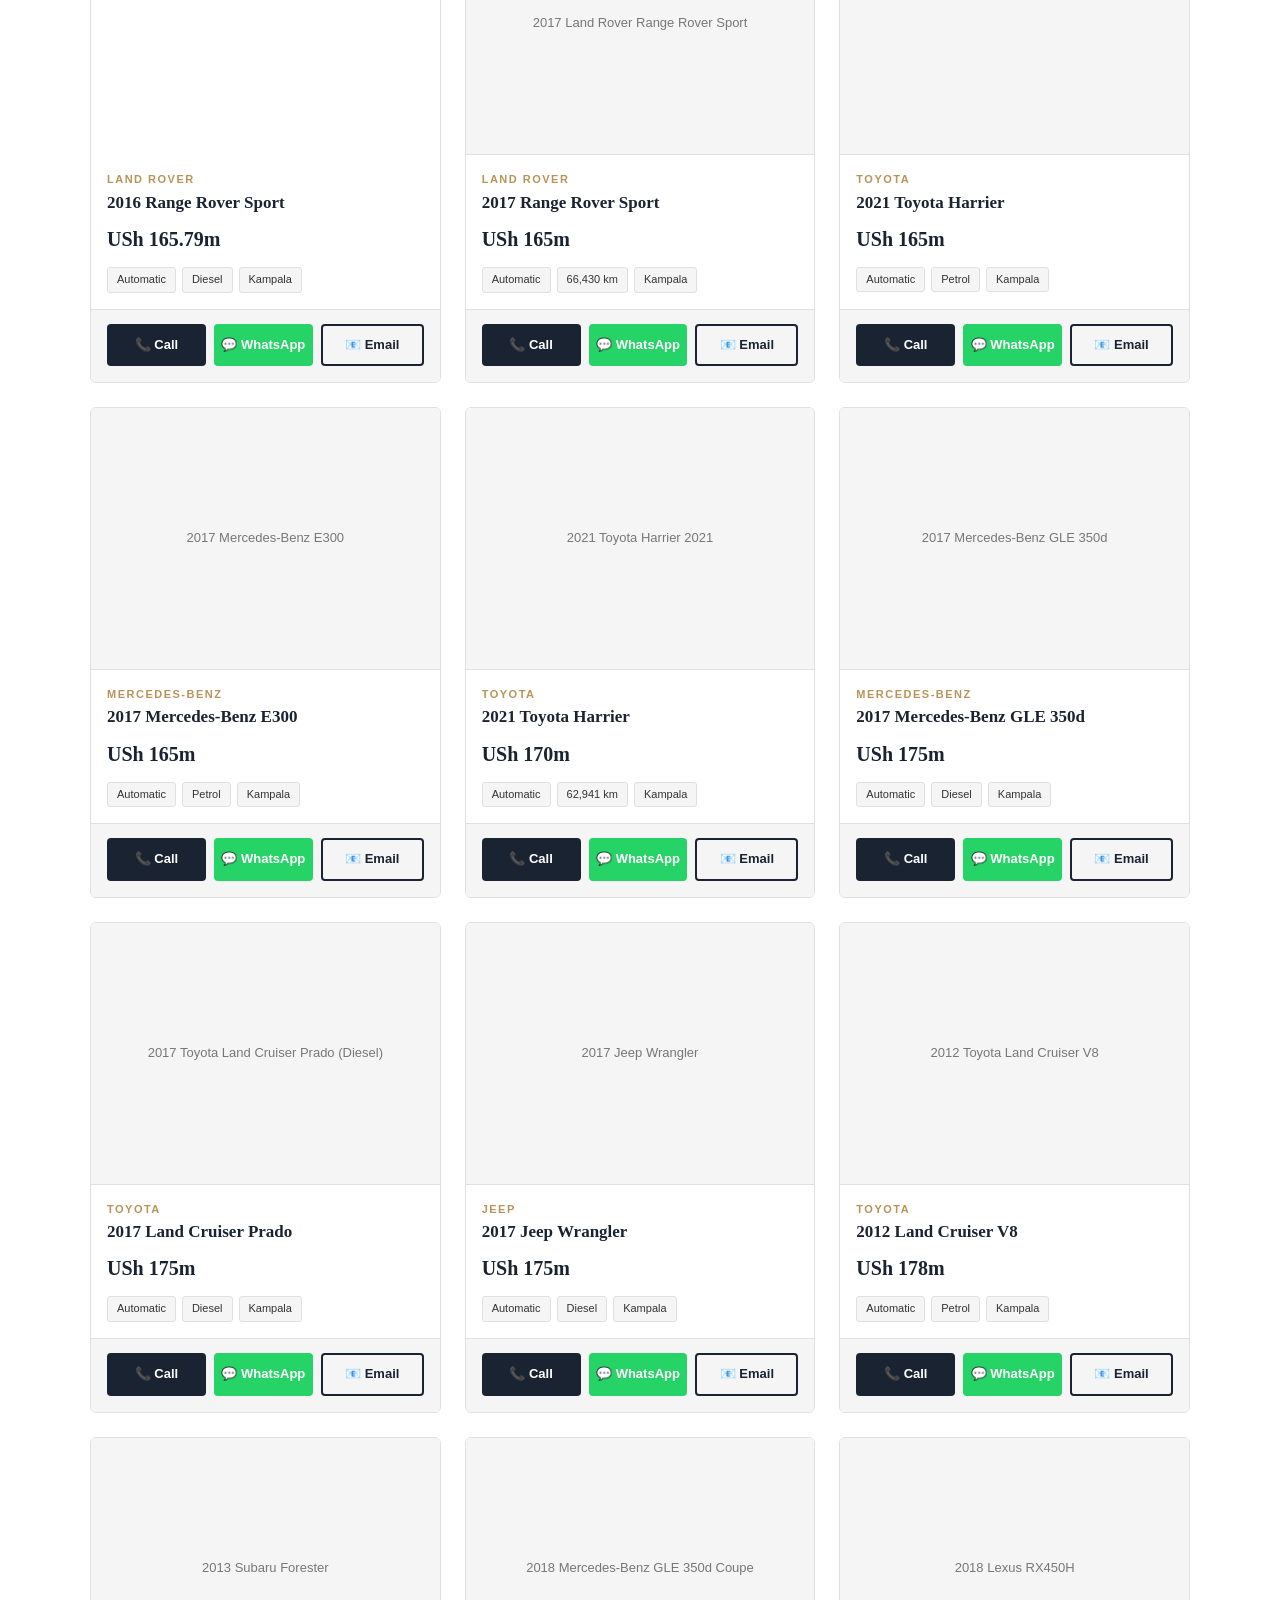
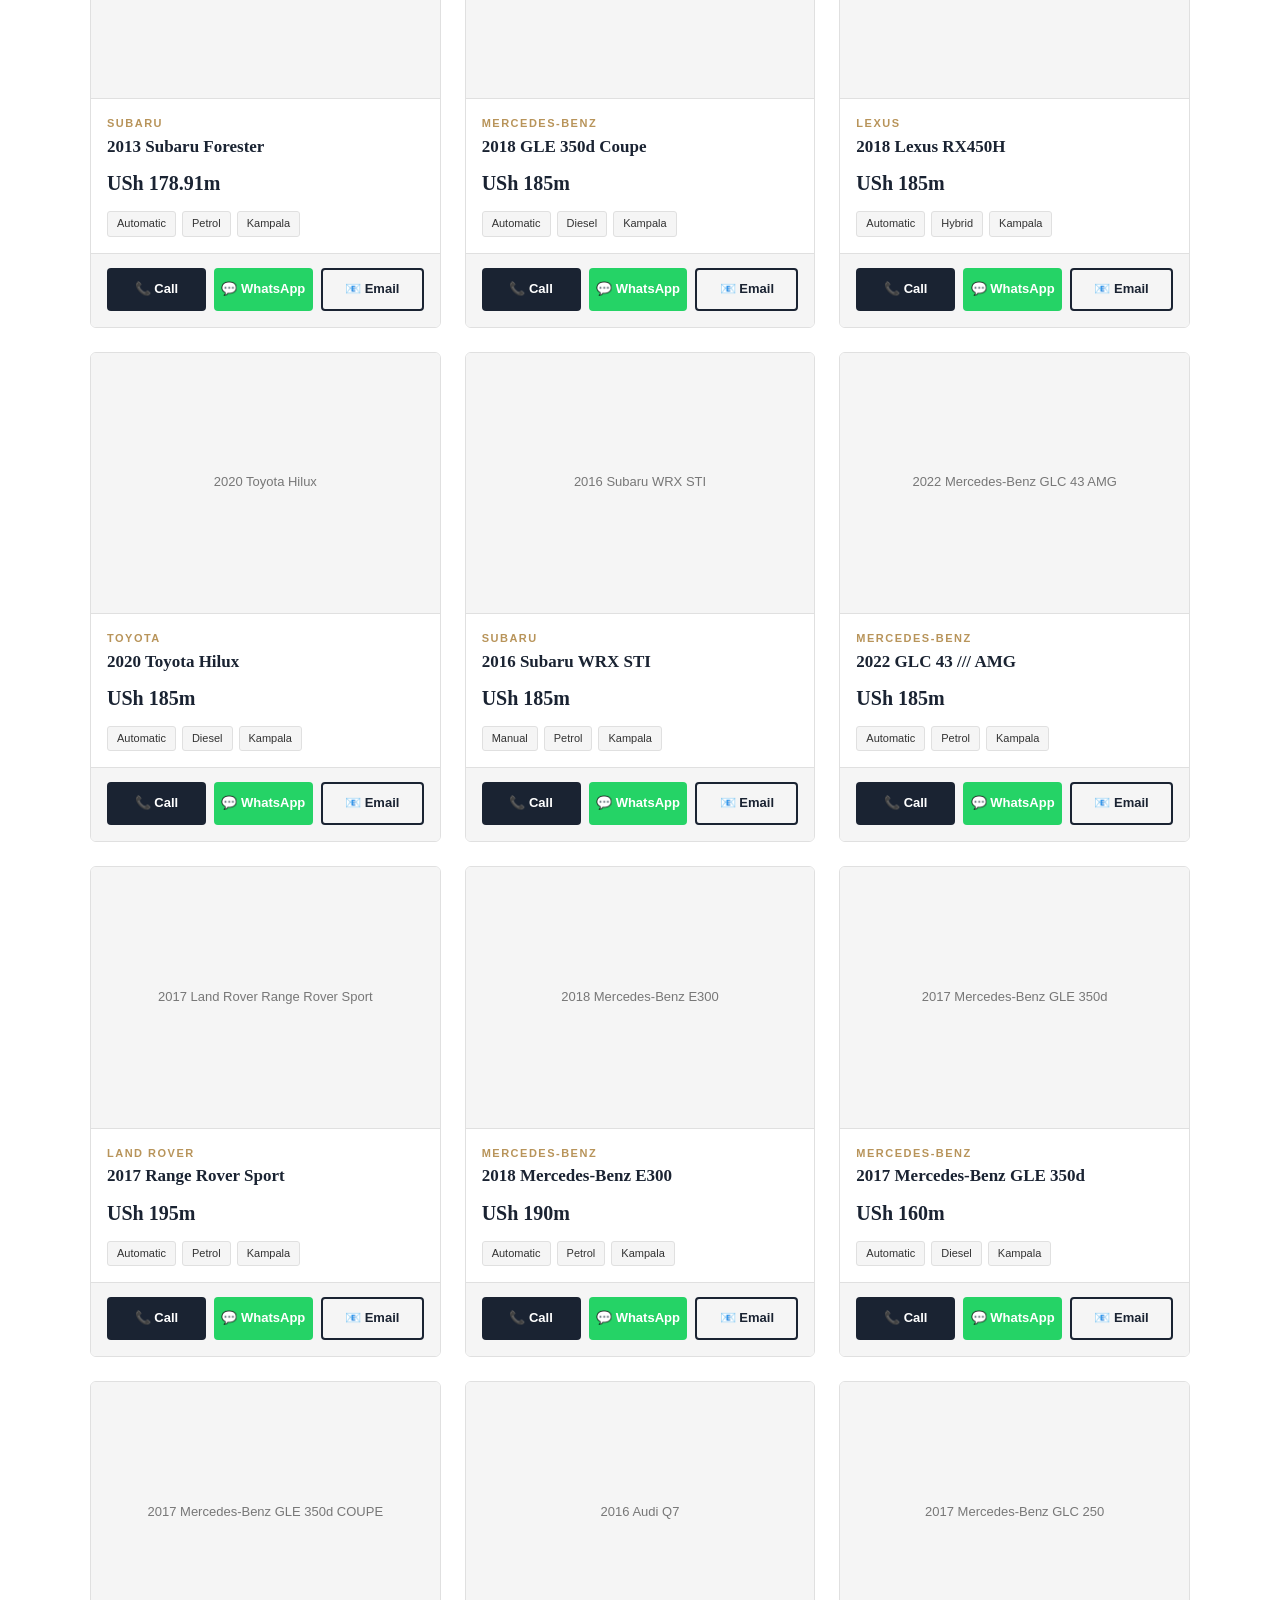
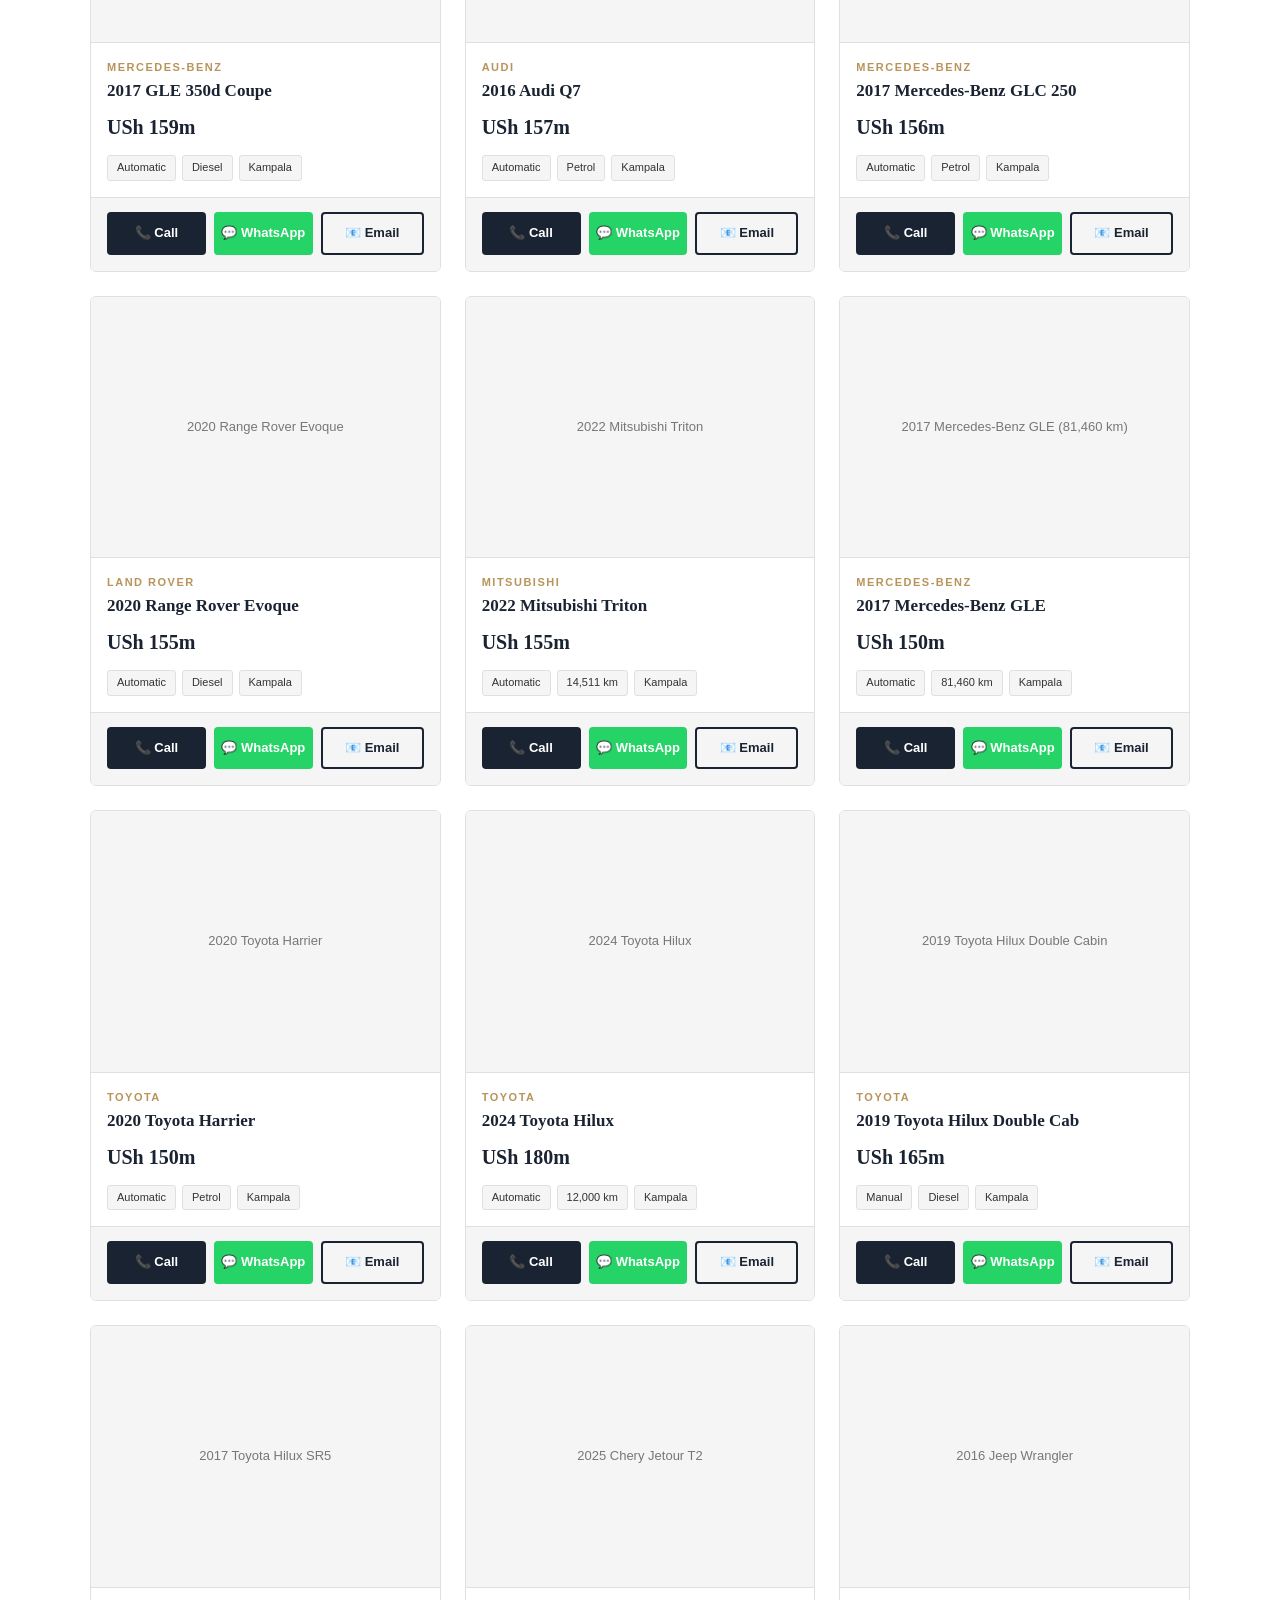
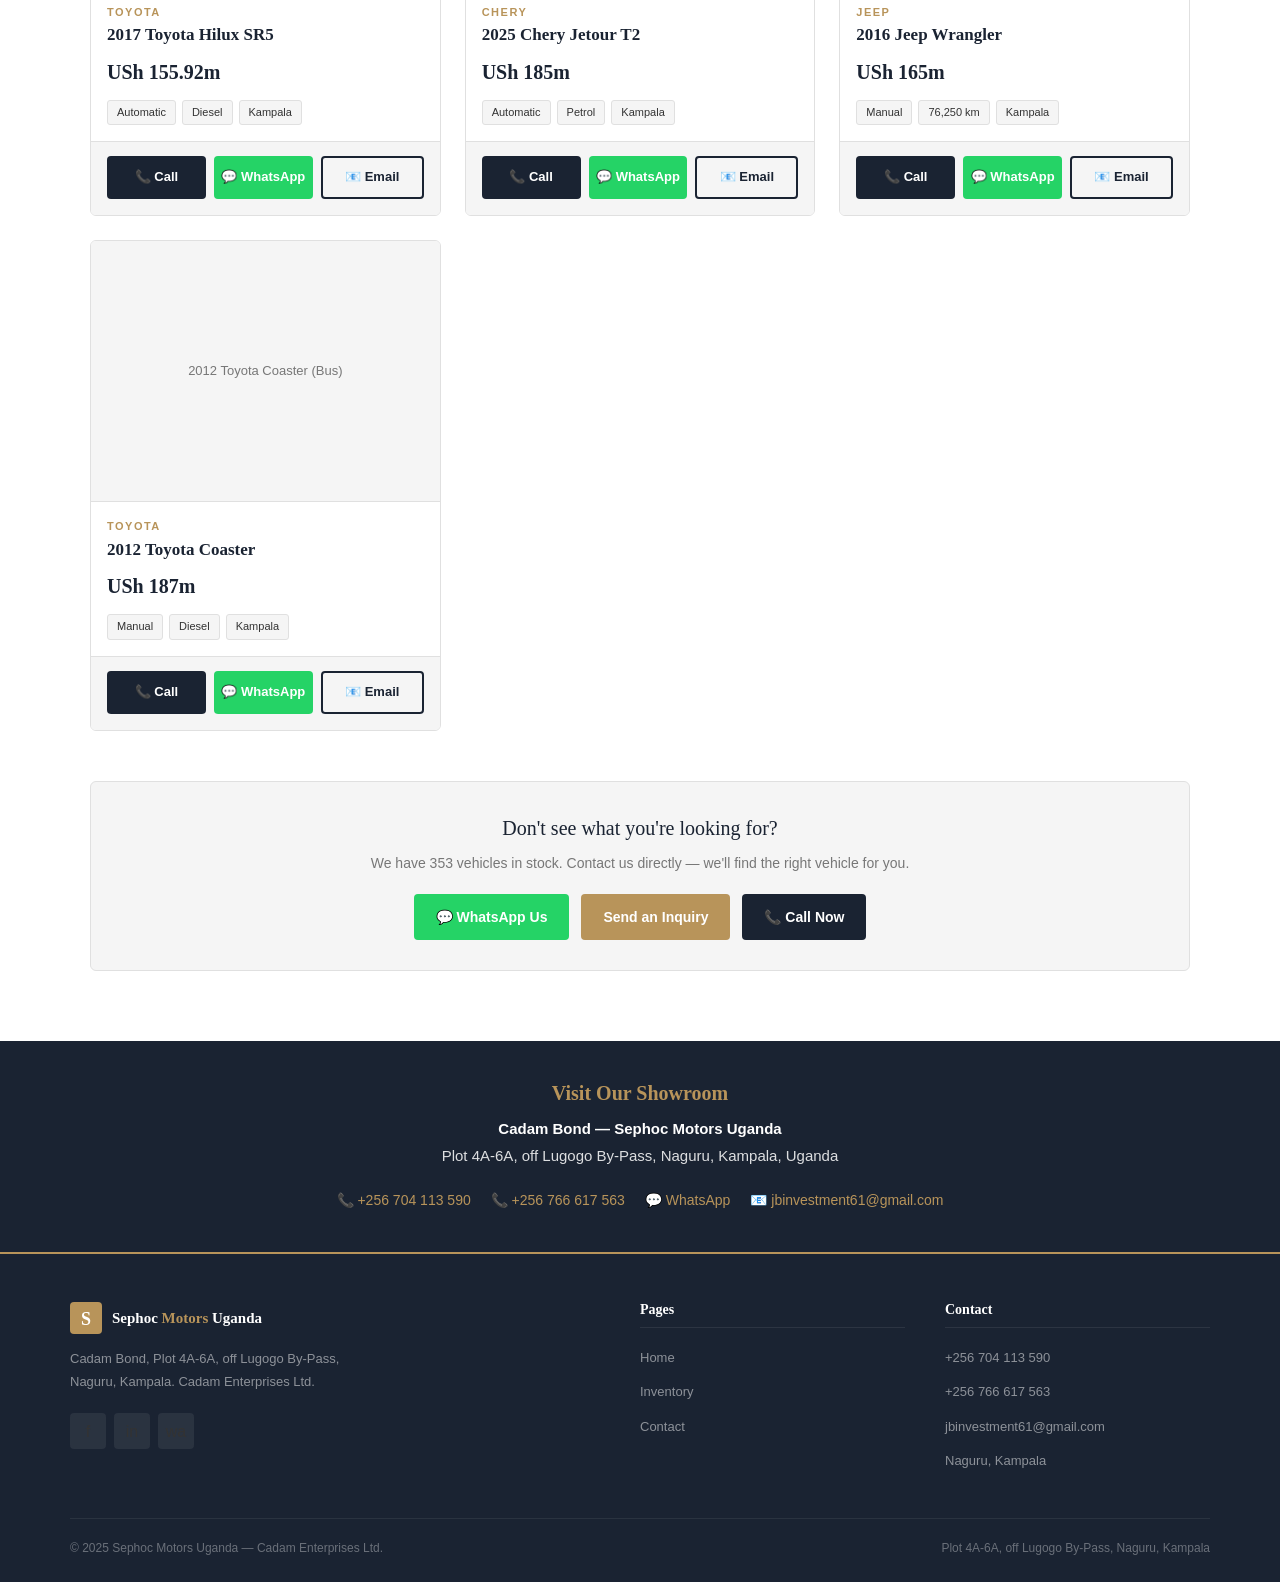
==== commit 9b8f38ce: "Update inventory.html" ====
--- a/inventory.html
+++ b/inventory.html
@@ -112,7 +112,7 @@
 
       <!-- 4 -->
       <div class="car-card" data-type="suv" data-brand="landrover">
-        <div class="car-img-placeholder">2016 Range Rover Sport (Petrol)</div>
+        <img src="https://i.ibb.co/hzFnPzX/Uganda-928-8827276.png" alt="Car 7" style="width:100%; height:100%; object-fit:cover;">
         <div class="car-info">
           <div class="car-make">Land Rover</div>
           <div class="car-name">2016 Range Rover Sport</div>
@@ -128,7 +128,7 @@
 
       <!-- 5 -->
       <div class="car-card" data-type="suv" data-brand="landrover">
-        <div class="car-img-placeholder">2016 Range Rover Sport (Diesel)</div>
+       <img src="https://i.ibb.co/PZk2mVLf/Uganda-928-6580711.png" alt="Car 8" style="width:100%; height:100%; object-fit:cover;">
         <div class="car-info">
           <div class="car-make">Land Rover</div>
           <div class="car-name">2016 Range Rover Sport</div>
@@ -144,7 +144,7 @@
 
       <!-- 6 -->
       <div class="car-card" data-type="suv" data-brand="mercedes">
-        <div class="car-img-placeholder">2016 Mercedes-Benz GLE AMG</div>
+        <img src="https://i.ibb.co/WvJ8qc3x/Uganda-928-6312184-1.png" alt="Car 9" style="width:100%; height:100%; object-fit:cover;">
         <div class="car-info">
           <div class="car-make">Mercedes-Benz</div>
           <div class="car-name">2016 Mercedes-Benz GLE AMG</div>
@@ -176,7 +176,7 @@
 
       <!-- 8 -->
       <div class="car-card" data-type="suv" data-brand="toyota">
-        <img src="https://i.ibb.co/JwqVQYtK/Uganda-928-9492897.png" alt="Car 4" style="width:100%; height:100%; object-fit:cover;">
+        <img src="https://i.ibb.co/zWVwbmsb/Uganda-928-865114-1.png" alt="Car 10" style="width:100%; height:100%; object-fit:cover;">
         <div class="car-info">
           <div class="car-make">Toyota</div>
           <div class="car-name">2016 Land Cruiser Prado TX</div>
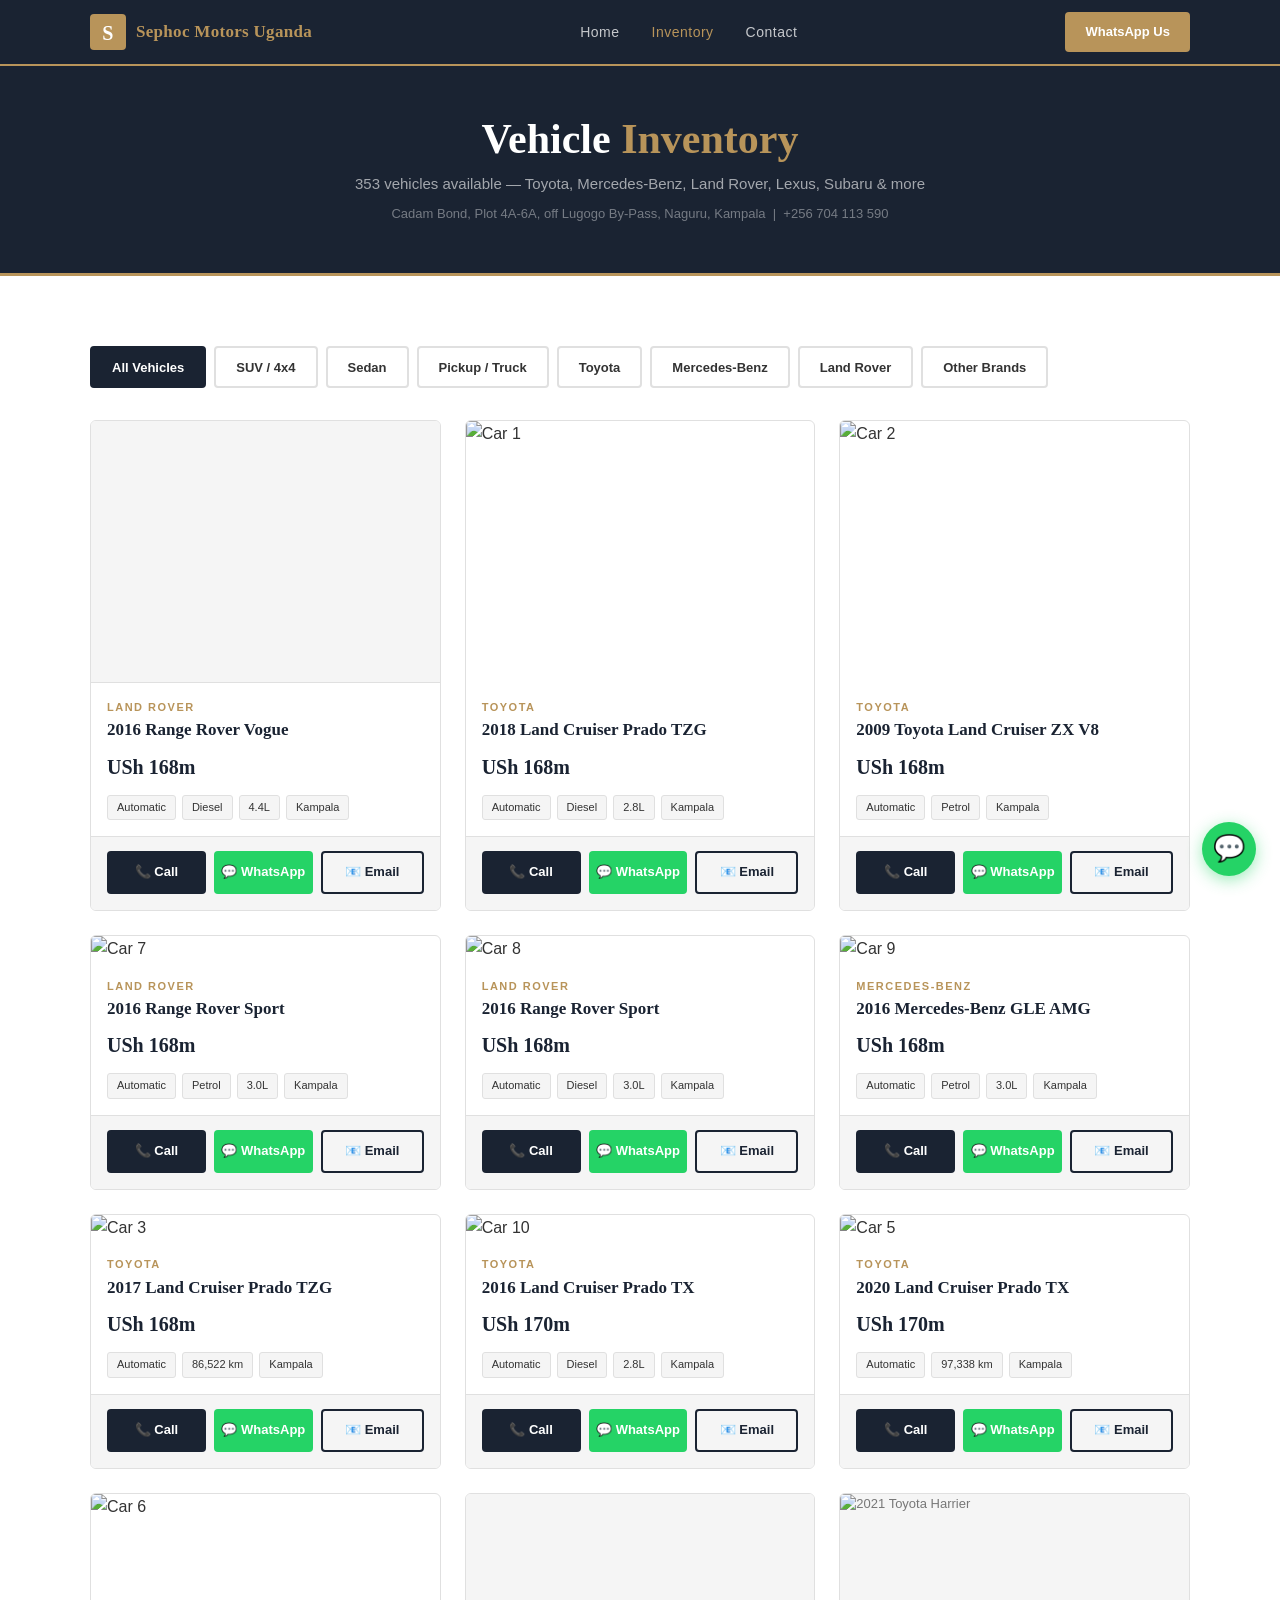
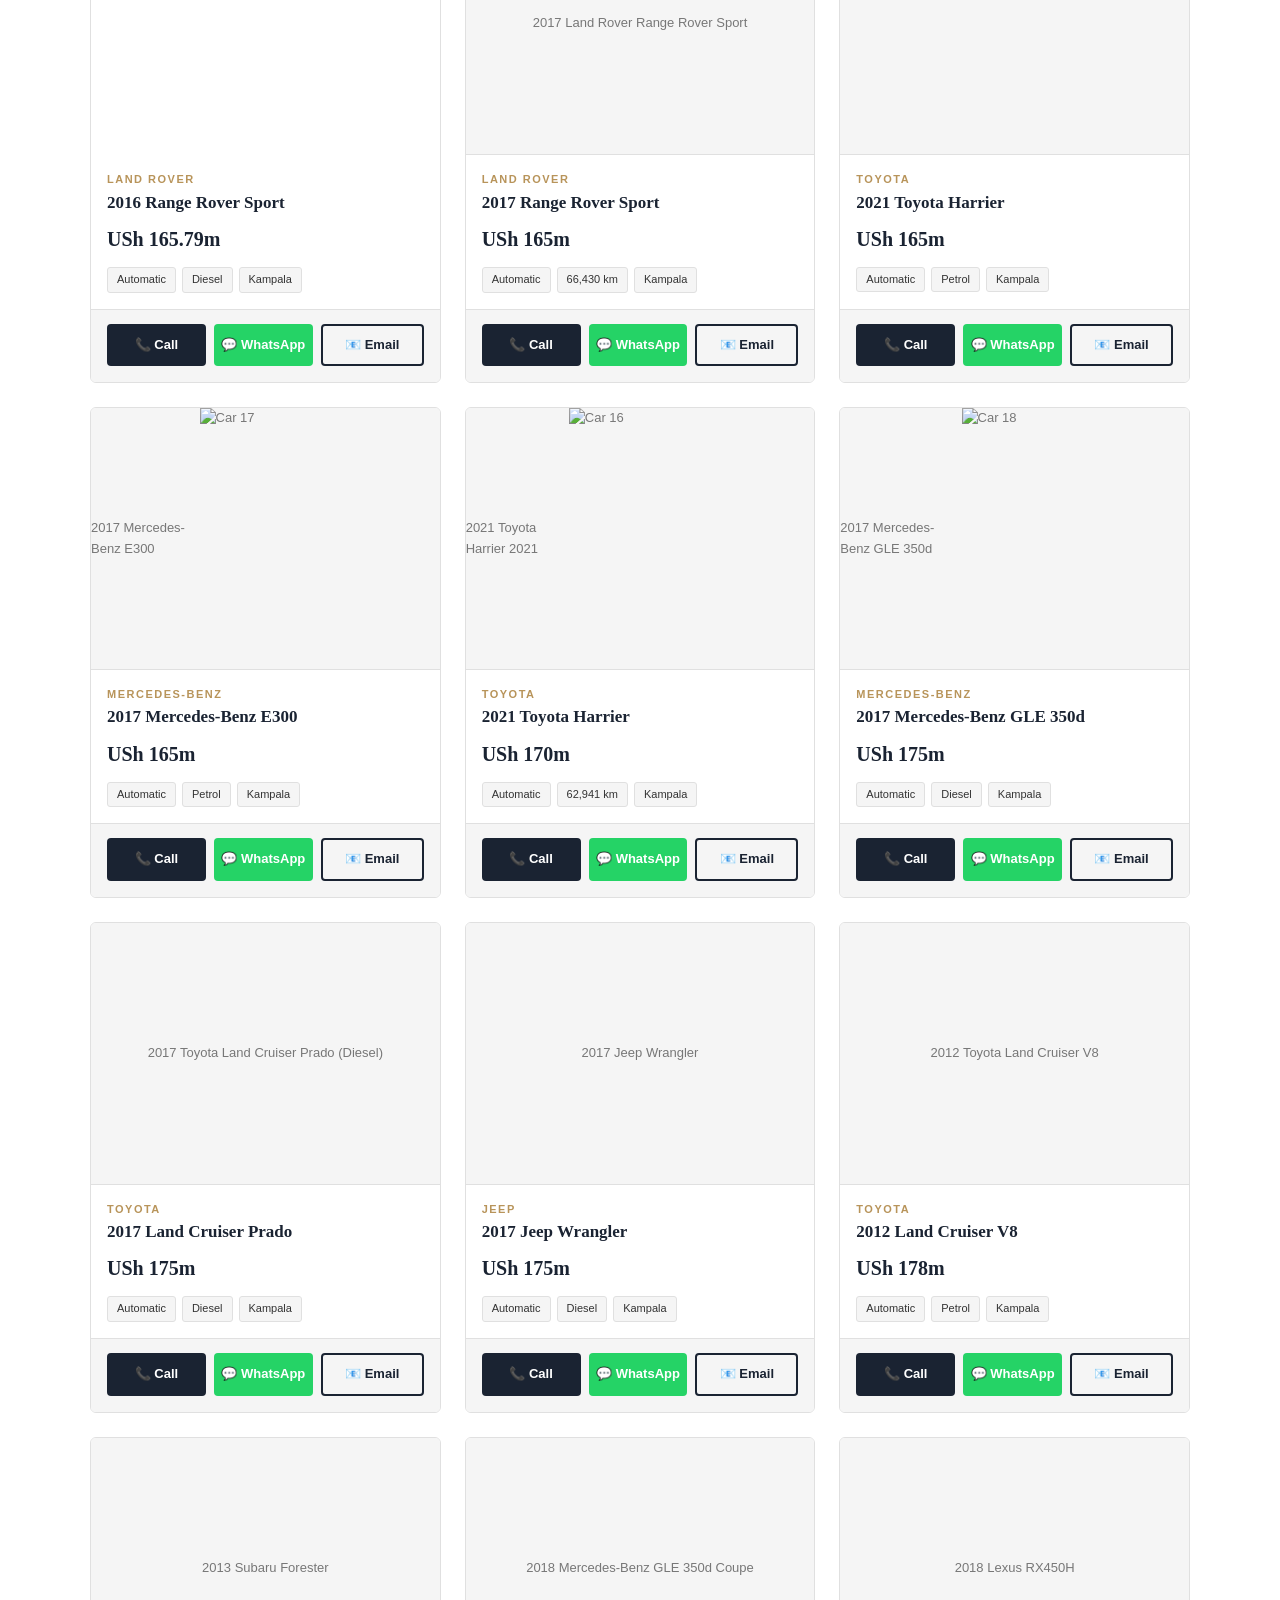
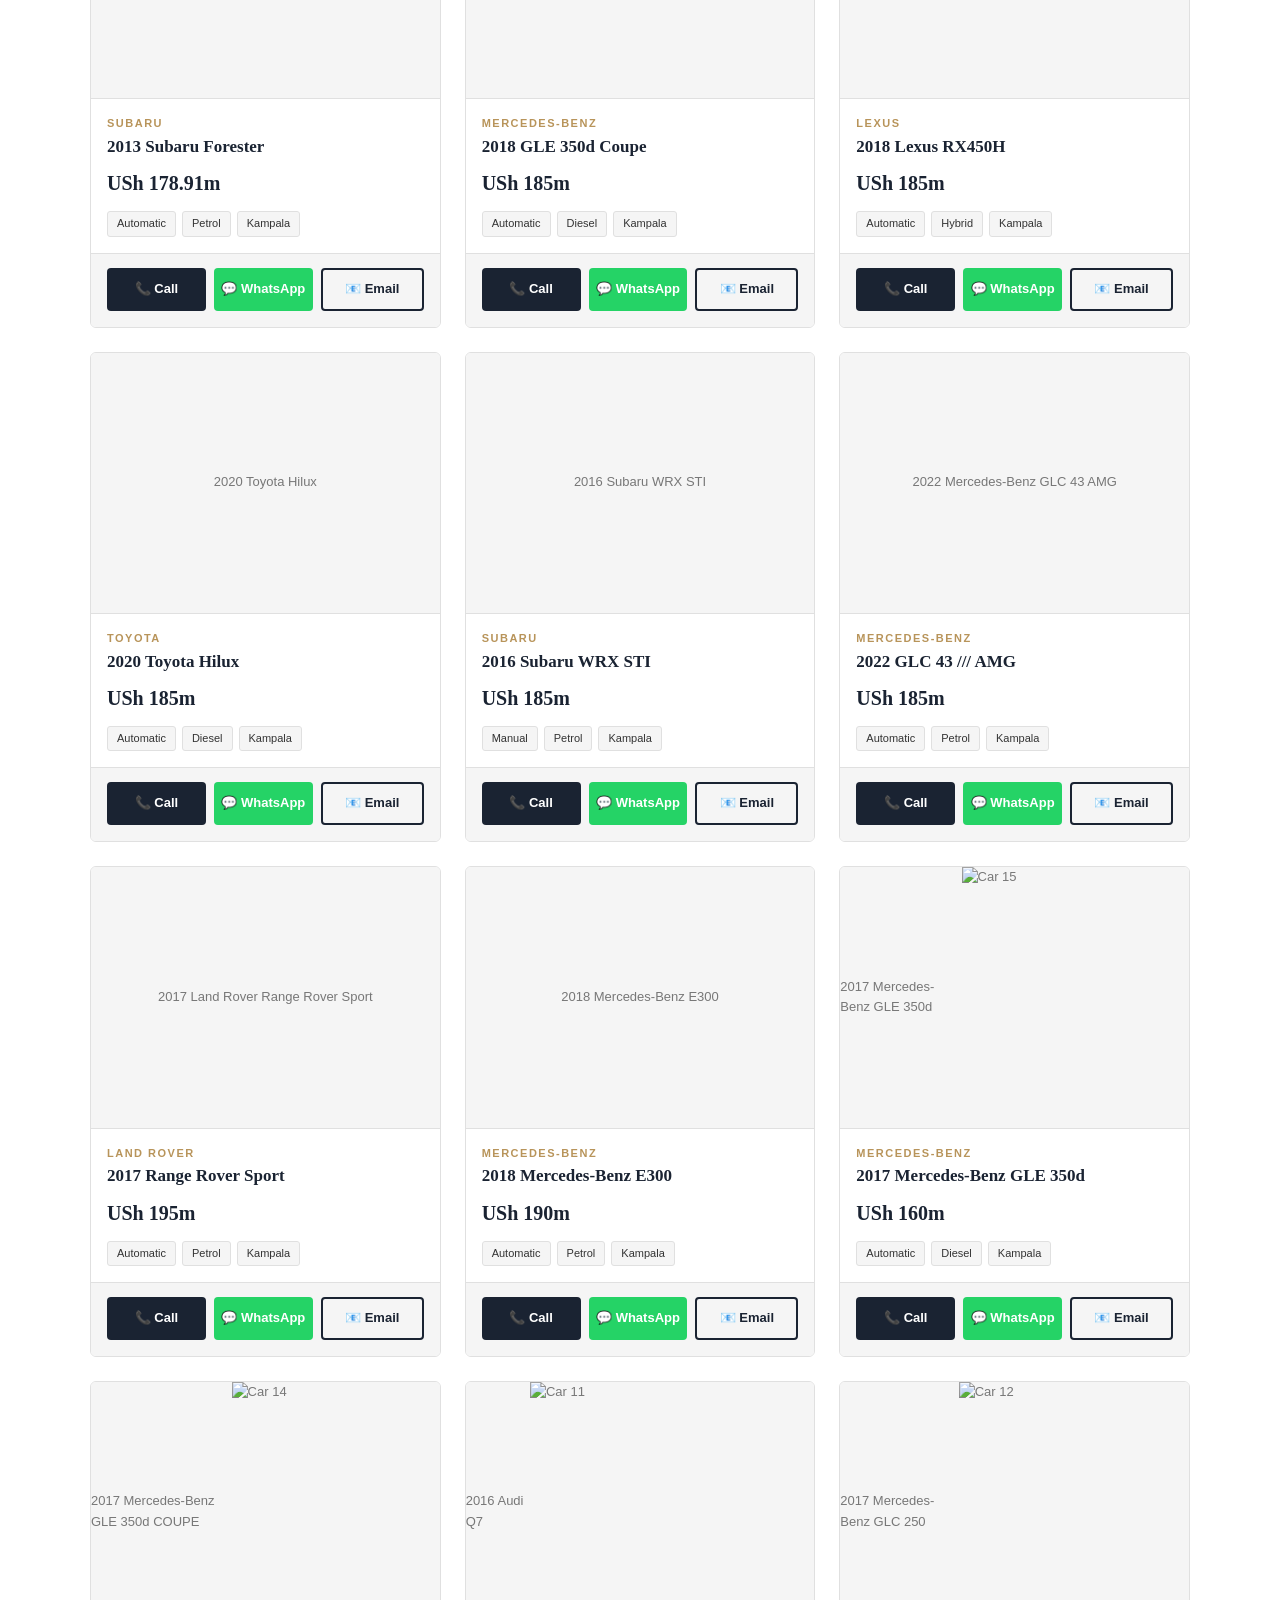
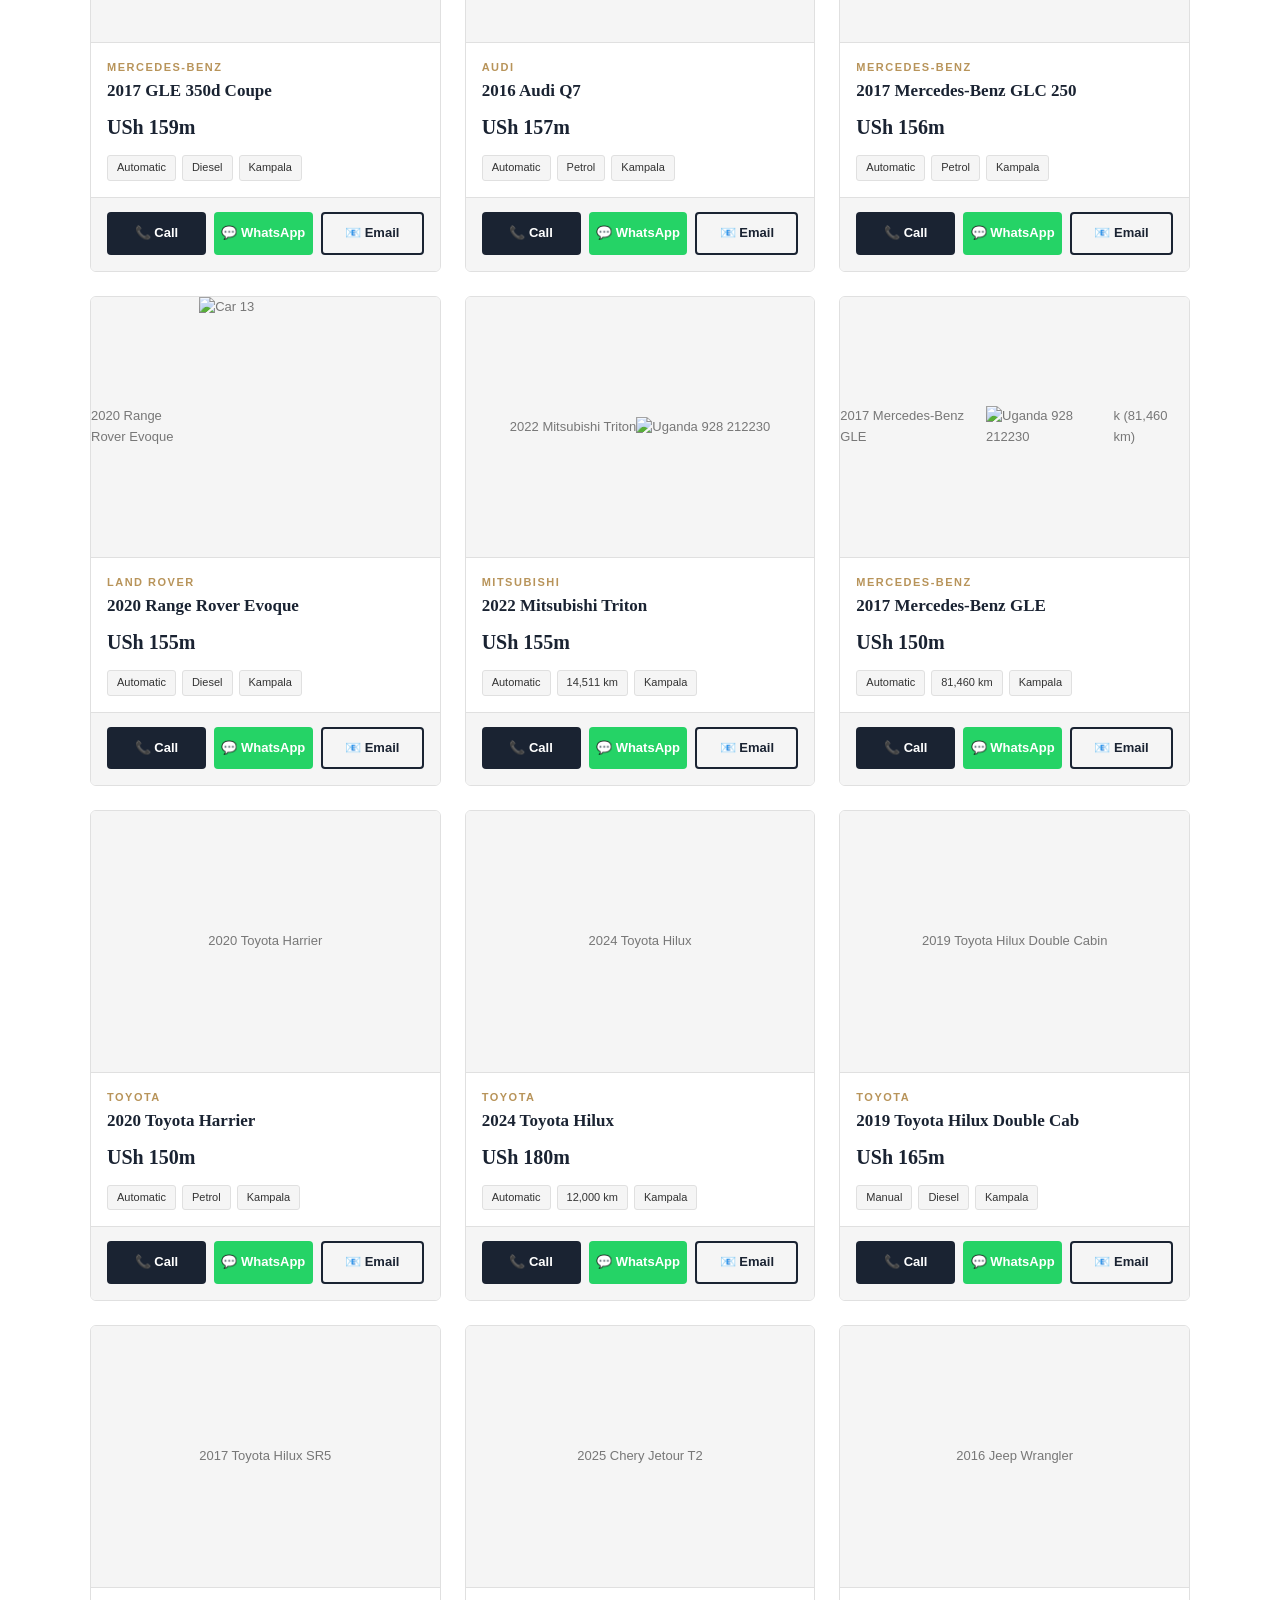
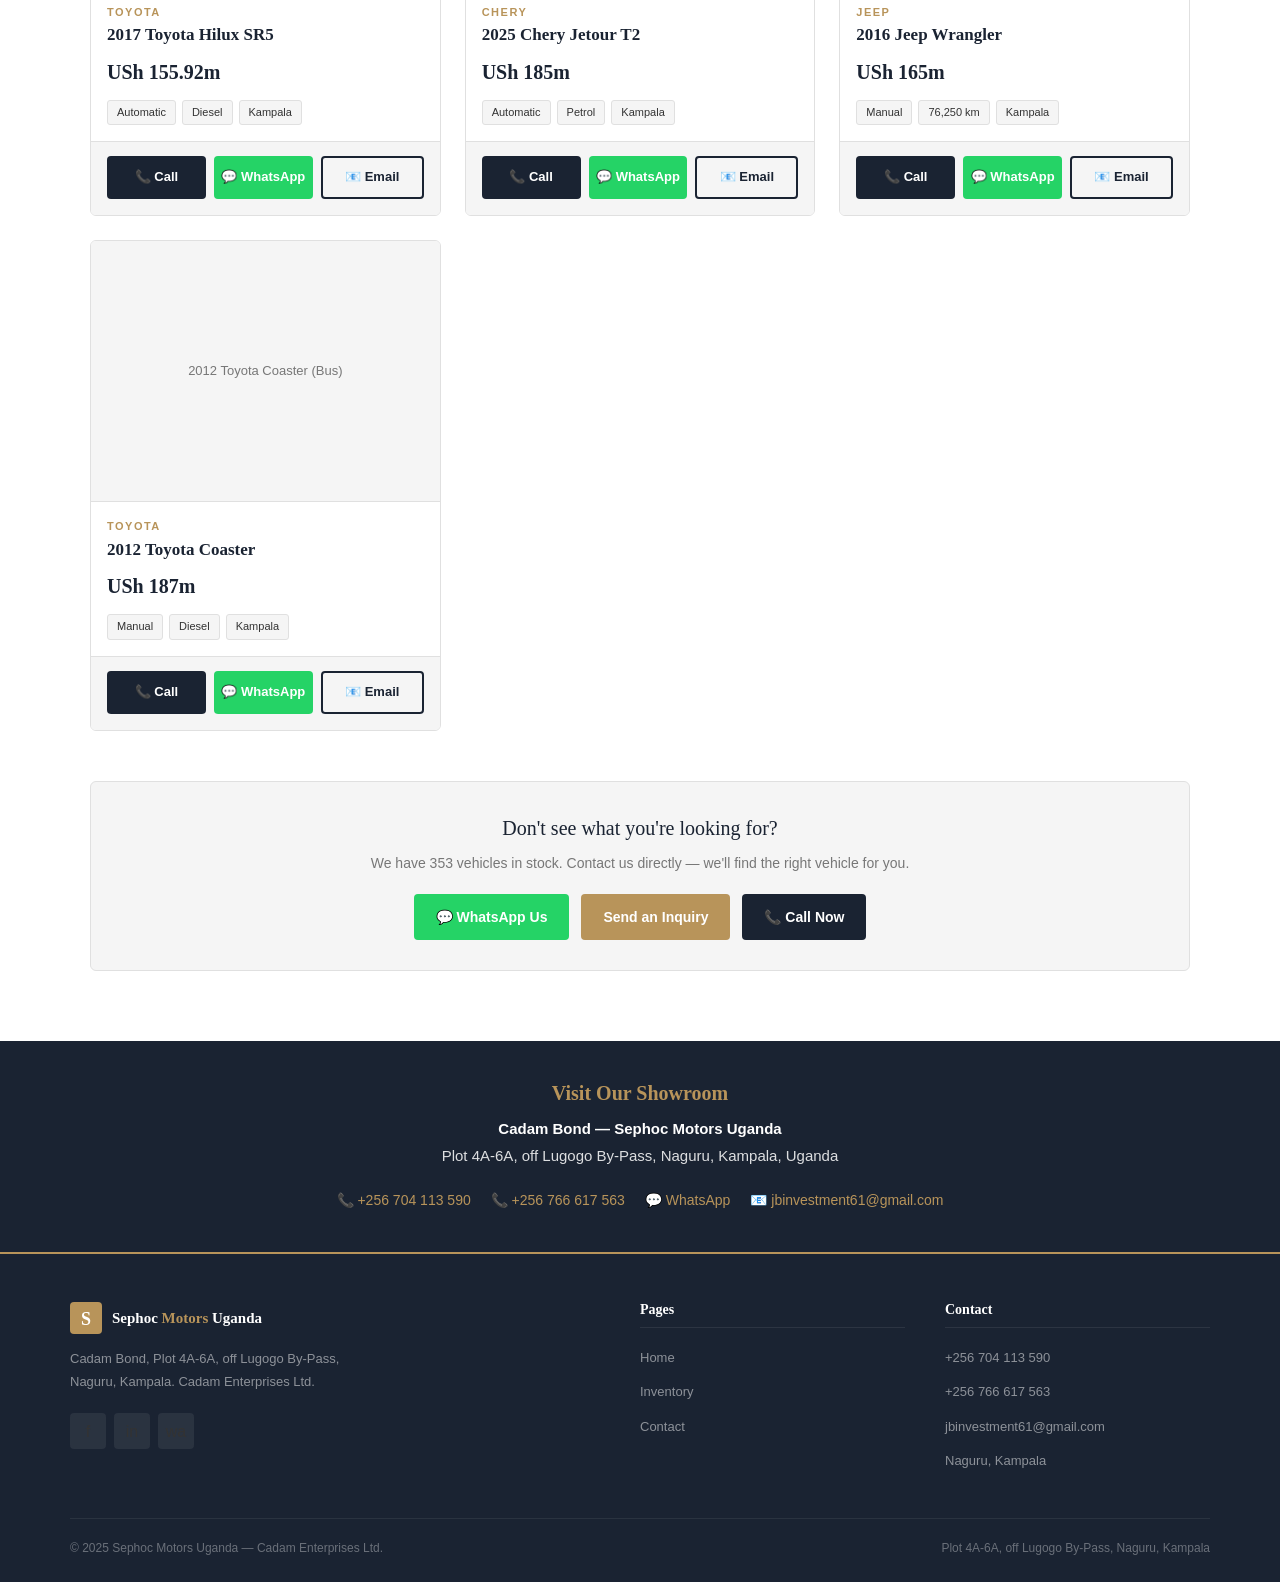
==== commit 24a2cd73: "Update inventory.html" ====
--- a/inventory.html
+++ b/inventory.html
@@ -64,7 +64,7 @@
 
       <!-- 1 -->
       <div class="car-card" data-type="suv" data-brand="landrover">
-        <div class="car-img-placeholder">      <img src="https://i.ibb.co/tMvJMpgZ/Uganda-928-7860116.png" alt="2021 Toyota Harrier" style="width:100%; height:100%; object-fit:cover;"> </div>
+        <div class="car-img-placeholder"> </div>
         <div class="car-info">
           <div class="car-make">Land Rover</div>
           <div class="car-name">2016 Range Rover Vogue</div>
@@ -259,7 +259,7 @@
 
       <!-- 13 -->
       <div class="car-card" data-type="sedan" data-brand="mercedes">
-        <div class="car-img-placeholder">2017 Mercedes-Benz E300</div>
+        <div class="car-img-placeholder">2017 Mercedes-Benz E300<img src="https://i.ibb.co/nsK2dKrB/Uganda-928-5935984.png" alt="Car 17" style="width:100%; height:100%; object-fit:cover;"></div>
         <div class="car-info">
           <div class="car-make">Mercedes-Benz</div>
           <div class="car-name">2017 Mercedes-Benz E300</div>
@@ -275,7 +275,7 @@
 
       <!-- 14 -->
       <div class="car-card" data-type="suv" data-brand="toyota">
-        <div class="car-img-placeholder">2021 Toyota Harrier 2021</div>
+        <div class="car-img-placeholder">2021 Toyota Harrier 2021<img src="https://i.ibb.co/Vp3Jkm80/Uganda-928-4452474.png" alt="Car 16" style="width:100%; height:100%; object-fit:cover;">  </div>
         <div class="car-info">
           <div class="car-make">Toyota</div>
           <div class="car-name">2021 Toyota Harrier</div>
@@ -291,7 +291,7 @@
 
       <!-- 15 -->
       <div class="car-card" data-type="suv" data-brand="mercedes">
-        <div class="car-img-placeholder">2017 Mercedes-Benz GLE 350d</div>
+        <div class="car-img-placeholder">2017 Mercedes-Benz GLE 350d <img src="https://i.ibb.co/Y4zGPvQc/Uganda-928-8574418.png" alt="Car 18" style="width:100%; height:100%; object-fit:cover;"></div>
         <div class="car-info">
           <div class="car-make">Mercedes-Benz</div>
           <div class="car-name">2017 Mercedes-Benz GLE 350d</div>
@@ -483,7 +483,7 @@
 
       <!-- 27 -->
       <div class="car-card" data-type="suv" data-brand="mercedes">
-        <div class="car-img-placeholder">2017 Mercedes-Benz GLE 350d</div>
+        <div class="car-img-placeholder">2017 Mercedes-Benz GLE 350d<img src="https://i.ibb.co/FkcfFSb8/Uganda-928-8530958.png" alt="Car 15" style="width:100%; height:100%; object-fit:cover;"></div>
         <div class="car-info">
           <div class="car-make">Mercedes-Benz</div>
           <div class="car-name">2017 Mercedes-Benz GLE 350d</div>
@@ -499,7 +499,7 @@
 
       <!-- 28 -->
       <div class="car-card" data-type="suv" data-brand="mercedes">
-        <div class="car-img-placeholder">2017 Mercedes-Benz GLE 350d COUPE</div>
+        <div class="car-img-placeholder">2017 Mercedes-Benz GLE 350d COUPE<img src="https://i.ibb.co/Y4zGPvQc/Uganda-928-8574418.png" alt="Car 14" style="width:100%; height:100%; object-fit:cover;"></div>
         <div class="car-info">
           <div class="car-make">Mercedes-Benz</div>
           <div class="car-name">2017 GLE 350d Coupe</div>
@@ -515,7 +515,7 @@
 
       <!-- 29 -->
       <div class="car-card" data-type="suv" data-brand="other">
-        <div class="car-img-placeholder">2016 Audi Q7</div>
+        <div class="car-img-placeholder">2016 Audi Q7<img src="https://i.ibb.co/xKztwQyP/Uganda-928-1142990.png" alt="Car 11" style="width:100%; height:100%; object-fit:cover;"></div>
         <div class="car-info">
           <div class="car-make">Audi</div>
           <div class="car-name">2016 Audi Q7</div>
@@ -524,14 +524,14 @@
         </div>
         <div class="card-actions">
           <a href="tel:+256704113590" class="btn btn-navy btn-sm">📞 Call</a>
-          <a href="https://wa.me/256704113590?text=Hi%2C%20I%27m%20interested%20in%20the%202016%20Audi%20Q7%20at%20USh%20157m." target="_blank" class="btn btn-wa btn-sm">💬 WhatsApp</a>
+          <a href="https://wa.me/256704113590?8=Hi%2C%20I%27m%20interested%20in%20the%202016%20Audi%20Q7%20at%20USh%20157m." target="_blank" class="btn btn-wa btn-sm">💬 WhatsApp</a>
           <a href="mailto:jbinvestment61@gmail.com?subject=Inquiry%3A%202016%20Audi%20Q7" class="btn btn-outline btn-sm">📧 Email</a>
         </div>
       </div>
 
       <!-- 30 -->
       <div class="car-card" data-type="suv" data-brand="mercedes">
-        <div class="car-img-placeholder">2017 Mercedes-Benz GLC 250</div>
+        <div class="car-img-placeholder">2017 Mercedes-Benz GLC 250<img src="https://i.ibb.co/Y7tnVYdj/Uganda-928-2964628.png" alt="Car 12" style="width:100%; height:100%; object-fit:cover;"></div>
         <div class="car-info">
           <div class="car-make">Mercedes-Benz</div>
           <div class="car-name">2017 Mercedes-Benz GLC 250</div>
@@ -547,7 +547,7 @@
 
       <!-- 31 -->
       <div class="car-card" data-type="suv" data-brand="landrover">
-        <div class="car-img-placeholder">2020 Range Rover Evoque</div>
+        <div class="car-img-placeholder">2020 Range Rover Evoque<img src="https://i.ibb.co/Fk4sVCxG/Uganda-928-5394665.png" alt="Car 13" style="width:100%; height:100%; object-fit:cover;"></div>
         <div class="car-info">
           <div class="car-make">Land Rover</div>
           <div class="car-name">2020 Range Rover Evoque</div>
@@ -563,7 +563,7 @@
 
       <!-- 32 -->
       <div class="car-card" data-type="pickup" data-brand="other">
-        <div class="car-img-placeholder">2022 Mitsubishi Triton</div>
+        <div class="car-img-placeholder">2022 Mitsubishi Triton <a href="https://imgbb.com/"><img src="https://i.ibb.co/K8s5R20/Uganda-928-212230.png" alt="Uganda 928 212230" border="0"></a> </div>
         <div class="car-info">
           <div class="car-make">Mitsubishi</div>
           <div class="car-name">2022 Mitsubishi Triton</div>
@@ -579,7 +579,7 @@
 
       <!-- 33 -->
       <div class="car-card" data-type="suv" data-brand="mercedes">
-        <div class="car-img-placeholder">2017 Mercedes-Benz GLE (81,460 km)</div>
+        <div class="car-img-placeholder">2017 Mercedes-Benz GLE<a href="https://imgbb.com/"><img src="https://i.ibb.co/K8s5R20/Uganda-928-212230.png" alt="Uganda 928 212230" border="0"></a>k (81,460 km)</div>
         <div class="car-info">
           <div class="car-make">Mercedes-Benz</div>
           <div class="car-name">2017 Mercedes-Benz GLE</div>
